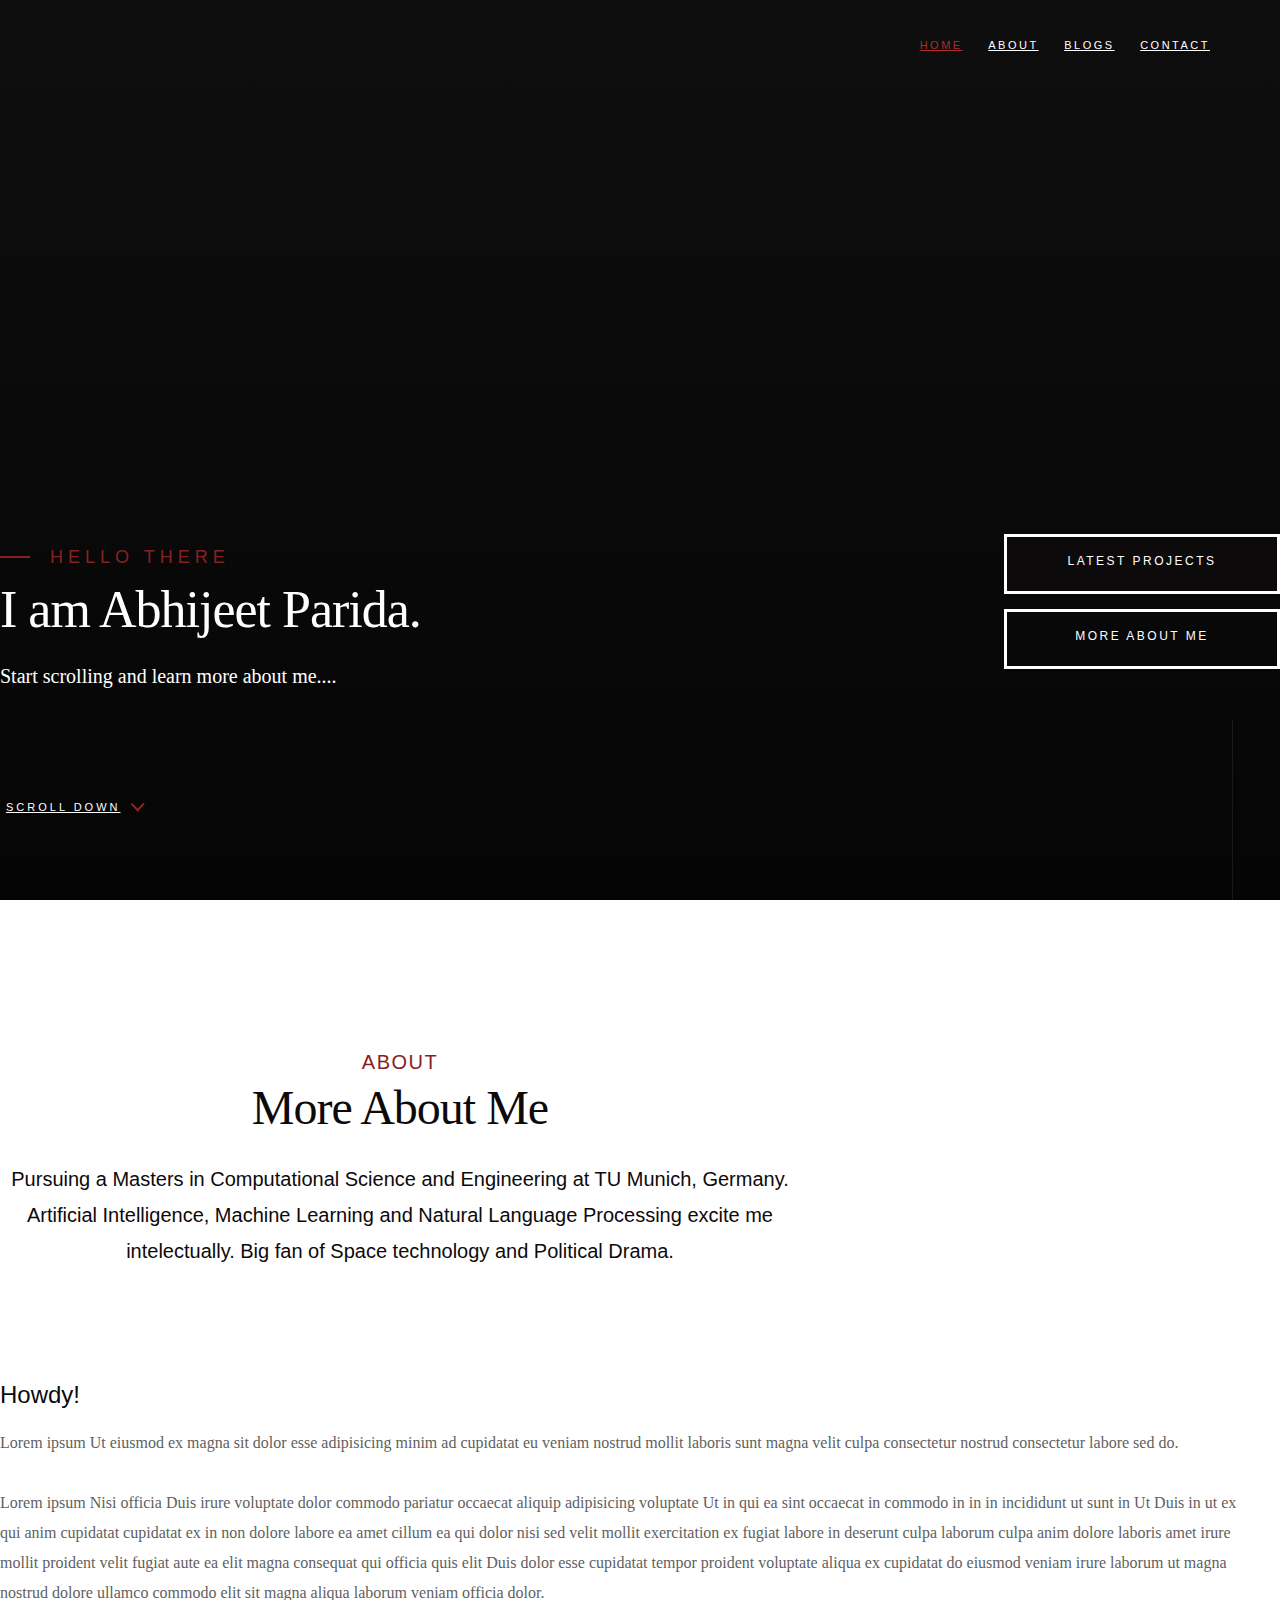
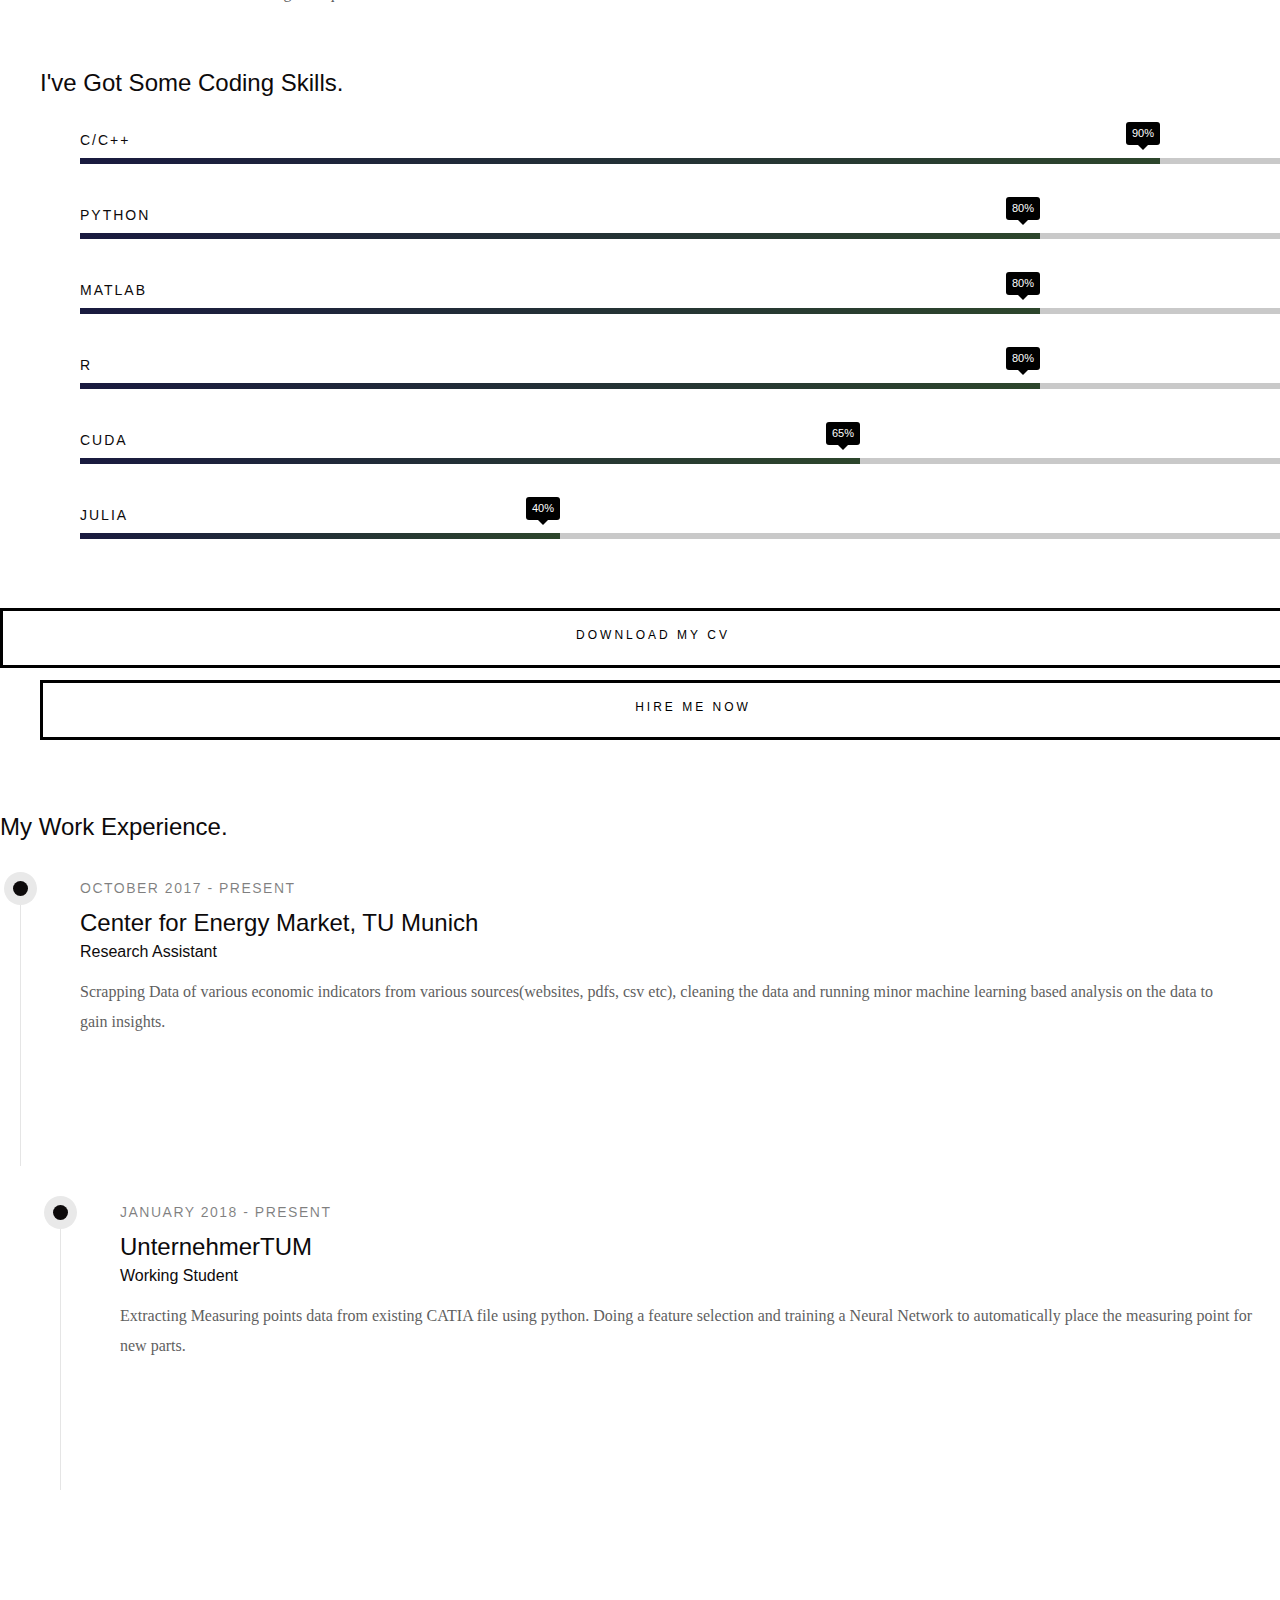
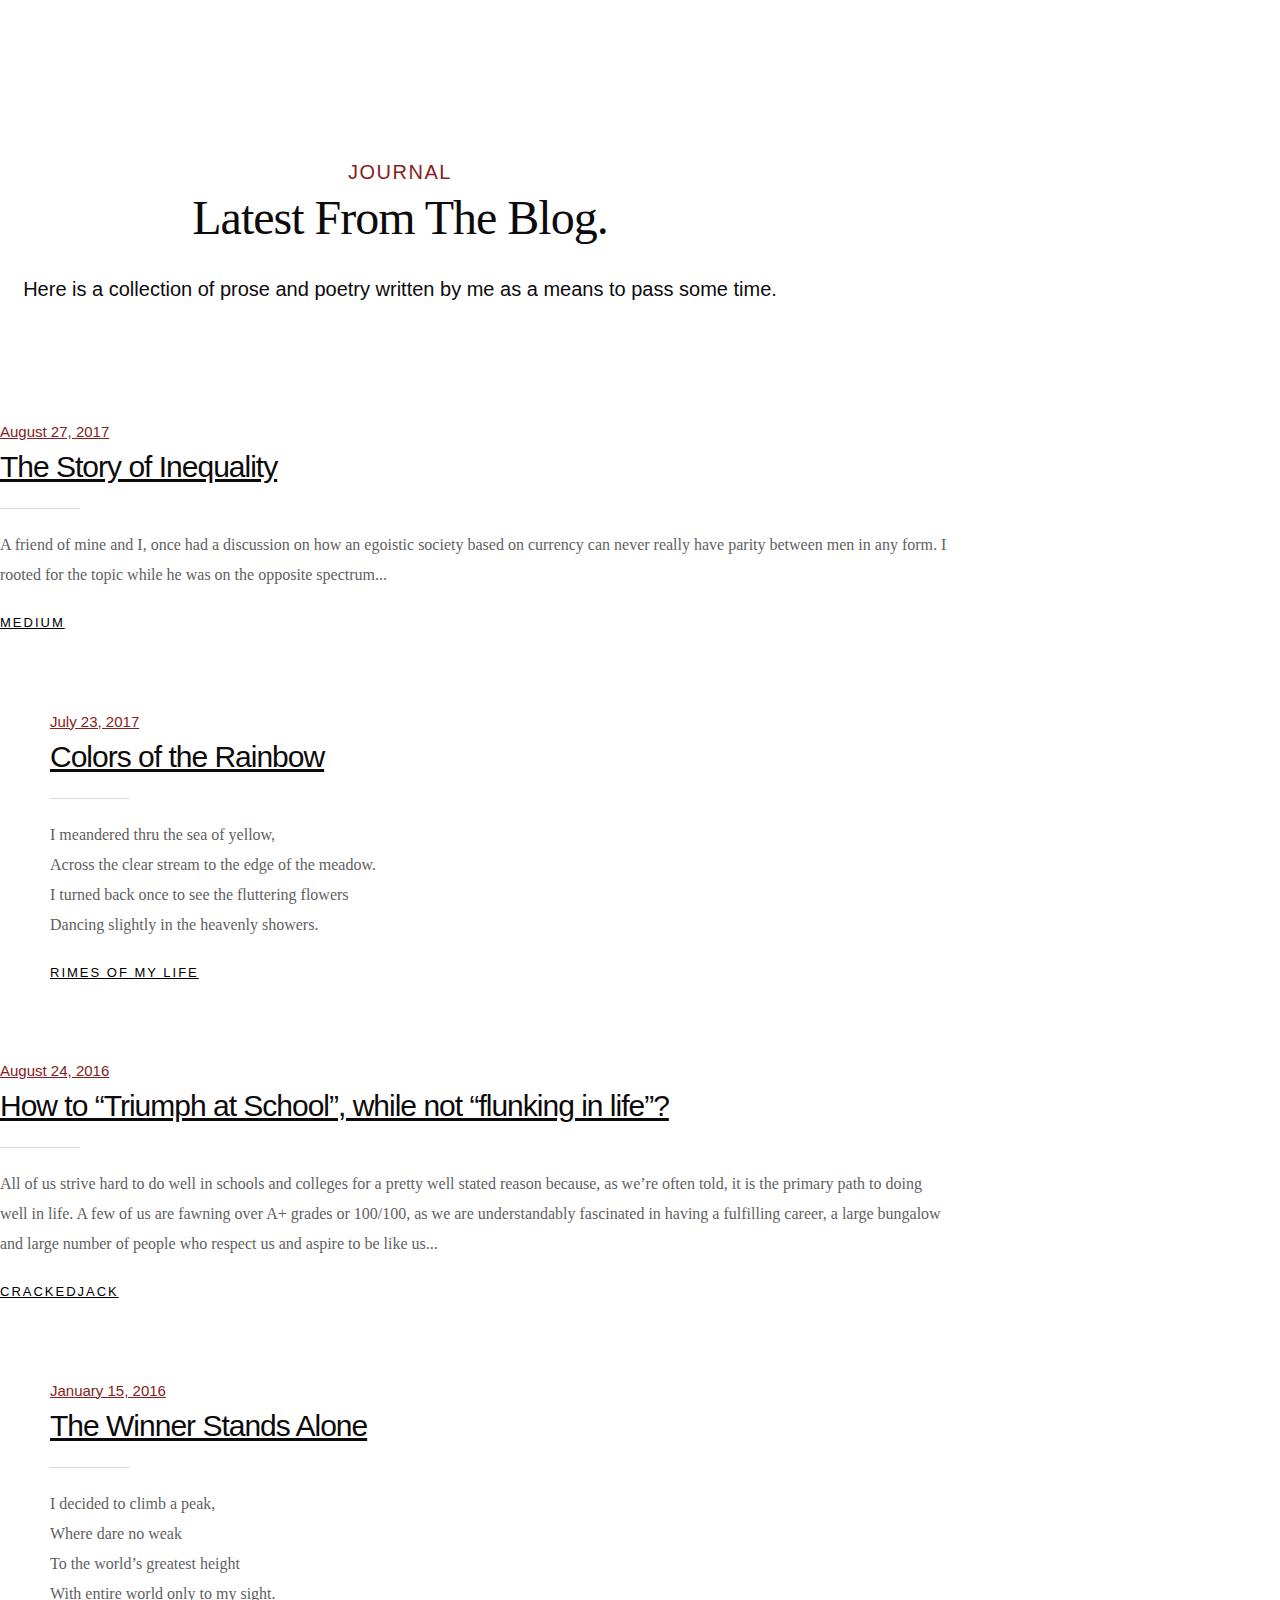
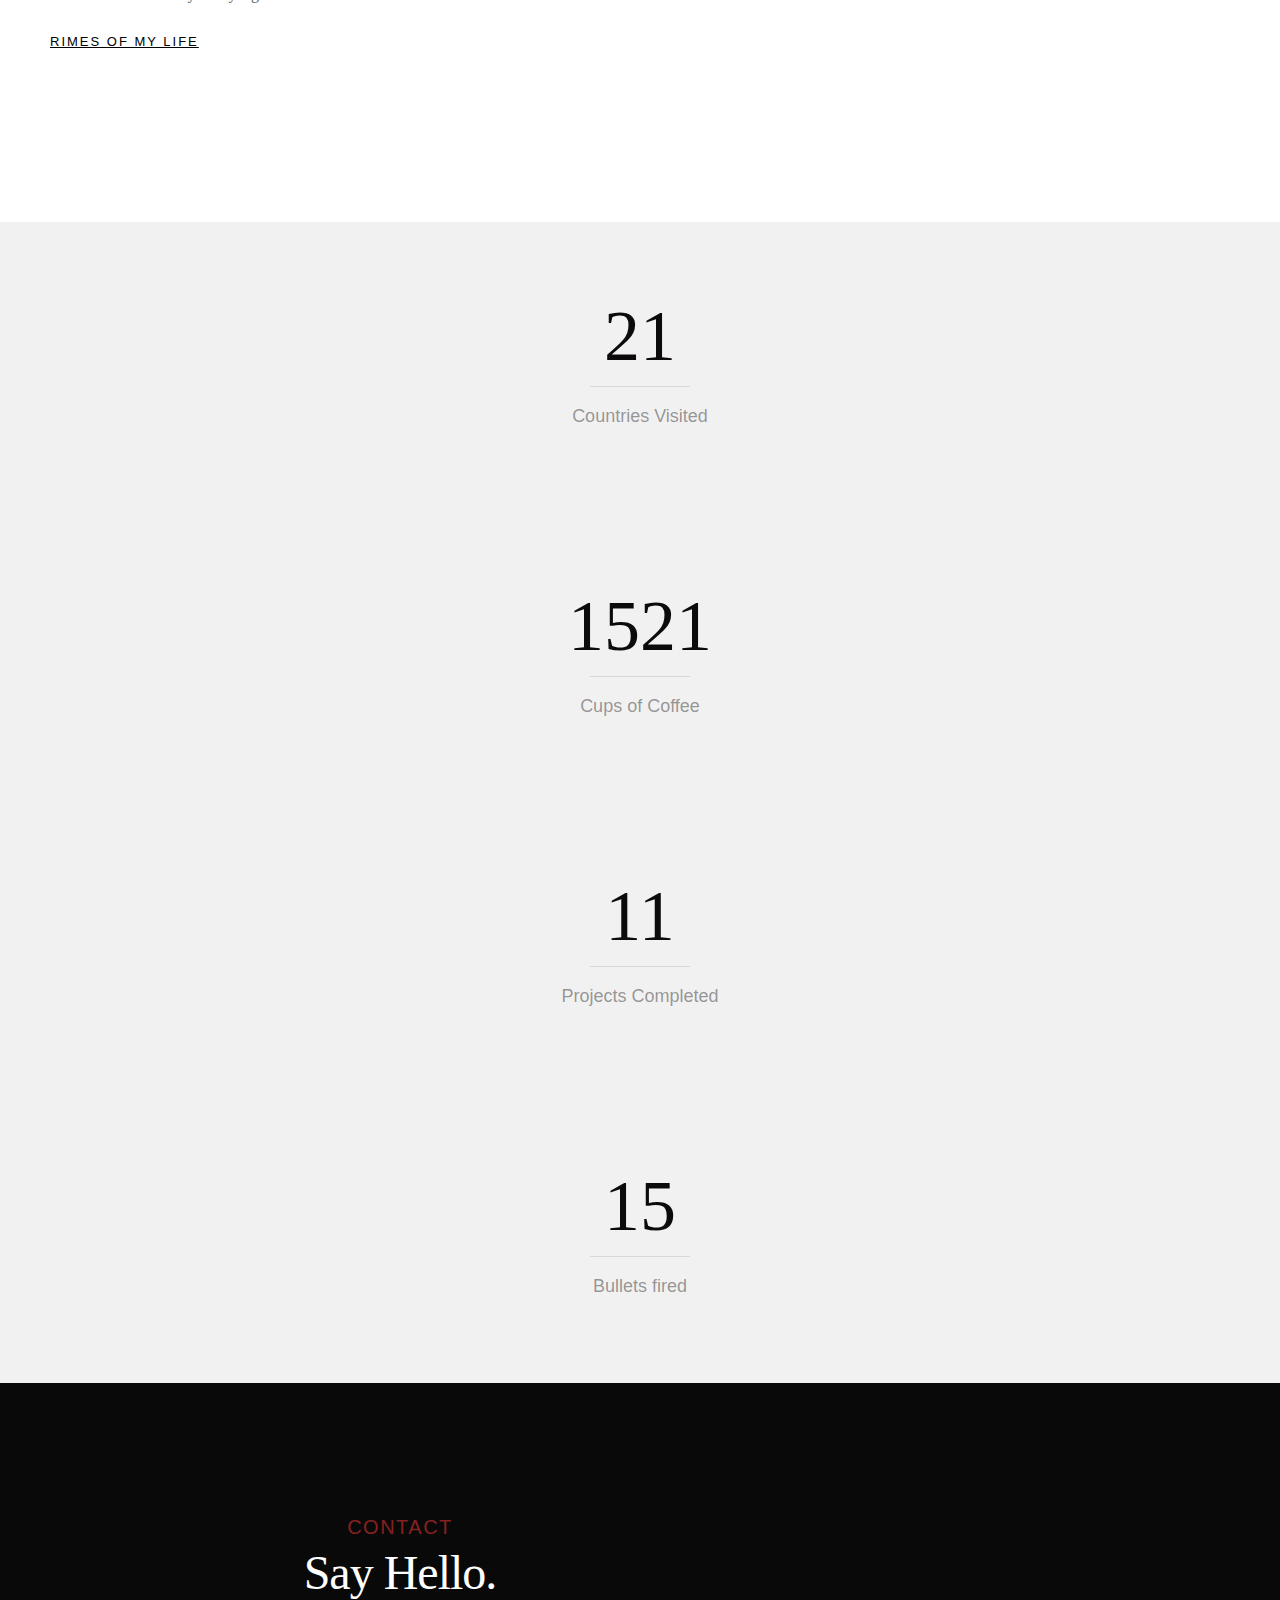
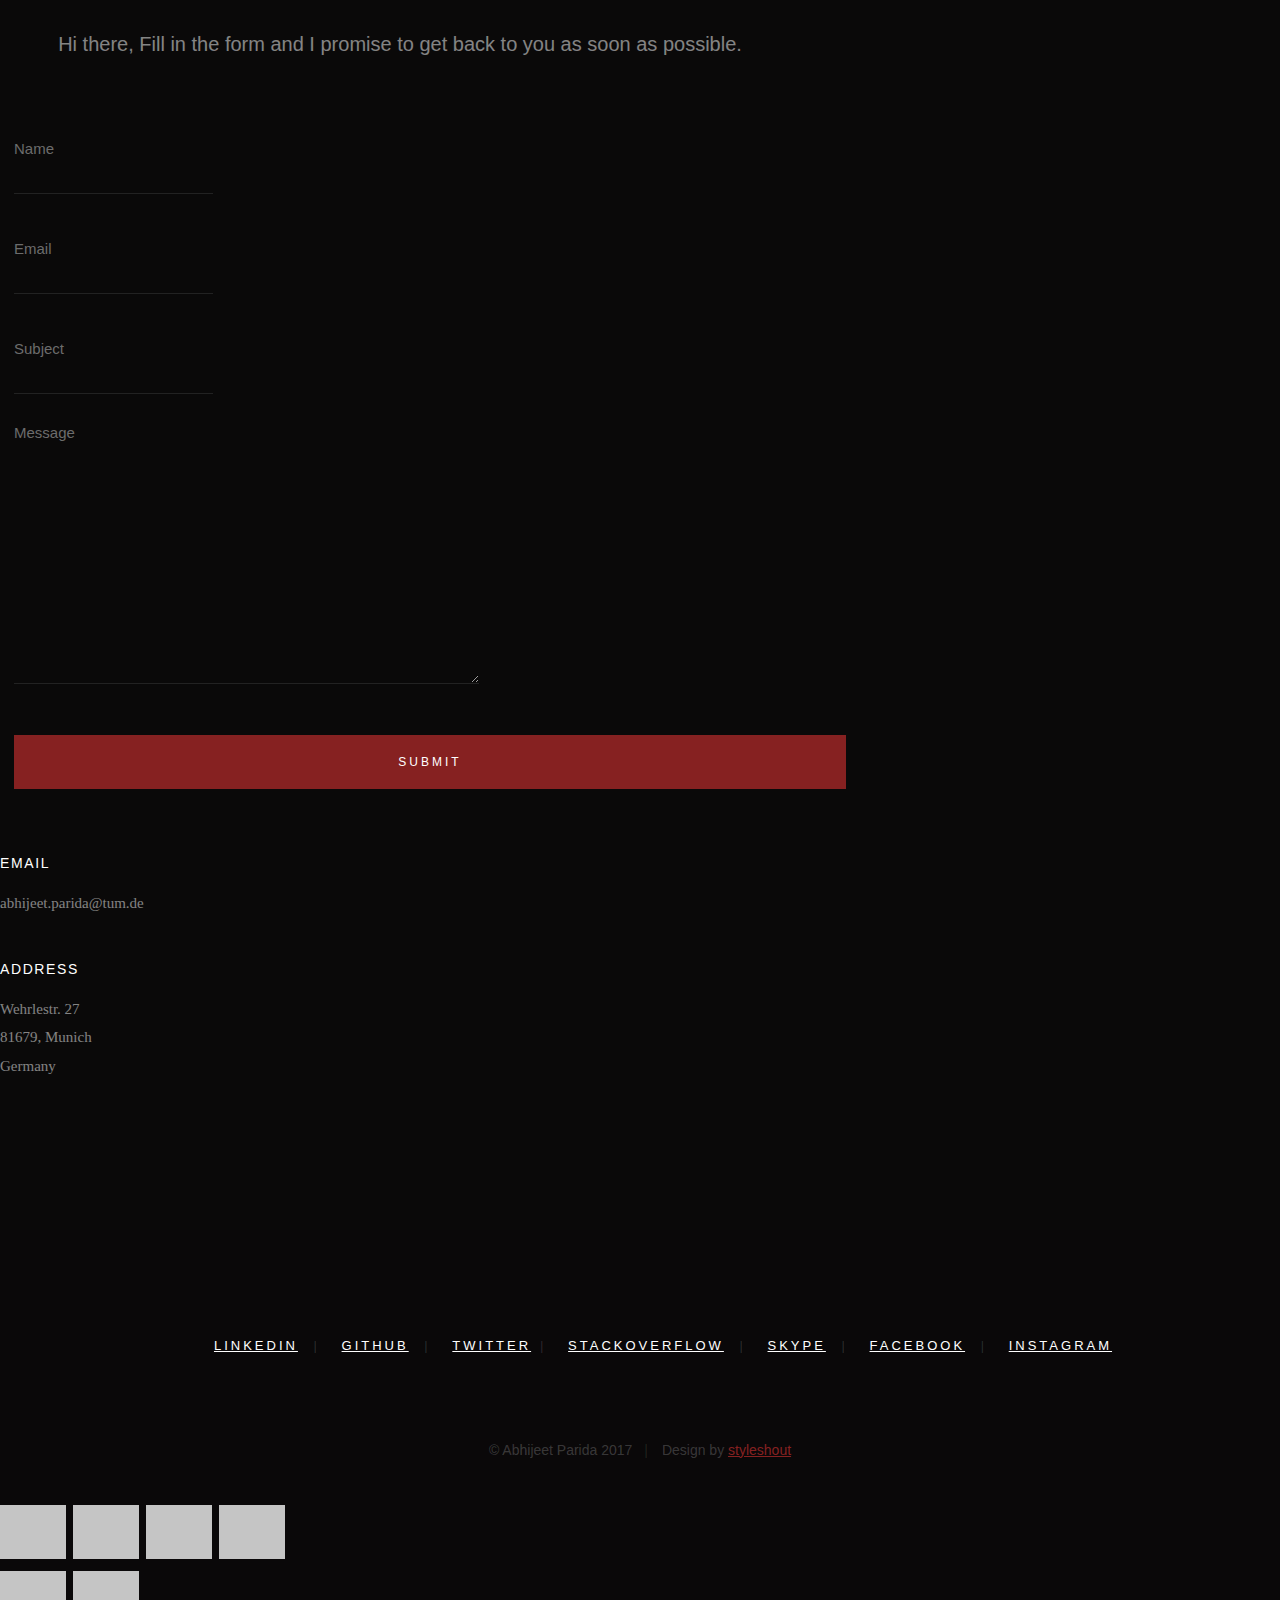
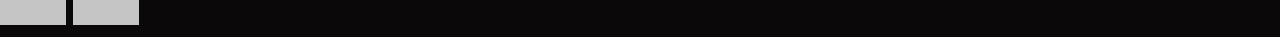
==== index.html @ 524f2104 "fixed button" ====
﻿<!DOCTYPE html>
<!--[if lt IE 9 ]><html class="no-js oldie" lang="en"> <![endif]-->
<!--[if IE 9 ]><html class="no-js oldie ie9" lang="en"> <![endif]-->
<!--[if (gte IE 9)|!(IE)]><!-->
<html class="no-js" lang="en">
<!--<![endif]-->

<head>

    <!--- basic page needs
    ================================================== -->
    <meta charset="utf-8">
    <title>a_parida</title>
    <meta name="description" content="">
    <meta name="author" content="">

    <!-- mobile specific metas
    ================================================== -->
    <meta name="viewport" content="width=device-width, initial-scale=1">

    <!-- CSS
    ================================================== -->
    <link rel="stylesheet" href="css/base.css">
    <link rel="stylesheet" href="css/vendor.css">
    <link rel="stylesheet" href="css/main.css">

    <!-- script
    ================================================== -->
    <script src="js/modernizr.js"></script>
    <script src="js/pace.min.js"></script>

    <!-- favicons
    ==================================================-->
    <link rel="shortcut icon" href="favicon.ico" type="image/x-icon">
    <link rel="icon" href="favicon.ico" type="image/x-icon"> 

</head>

<body id="top">

    <!-- header
    ================================================== -->
    <header class="s-header">

        <nav class="header-nav-wrap">
            <ul class="header-nav">
                <li class="current"><a class="smoothscroll"  href="#home" title="home">Home</a></li>
                <li><a class="smoothscroll"  href="#about" title="about">About</a></li>
               <!-- <li><a class="smoothscroll"  href="#works" title="works">Works</a></li> -->
                <li><a class="smoothscroll"  href="#blog" title="blog">Blogs</a></li>
                <li><a class="smoothscroll"  href="#contact" title="contact">Contact</a></li>
            </ul>
        </nav>

        <a class="header-menu-toggle" href="#0"><span>Menu</span></a>

    </header> <!-- end s-header -->


   <!-- home
   ================================================== -->
   <section id="home" class="s-home page-hero target-section" data-parallax="scroll" data-image-src="images/hero-bg.jpg" data-natural-width=3000 data-natural-height=2000 data-position-y=center>

        <div class="overlay"></div>
        <div class="shadow-overlay"></div>

        <div class="home-content">

            <div class="row home-content__main">

                <h3>Hello There</h3>

                <h1>
                    I am Abhijeet Parida. <br>
                    <!--I am a graphic & UI/UX <br>-->
                    </h1><h2>Start scrolling and learn more about me....</h2>
                

                <div class="home-content__buttons">
                    <a href="https://github.com/a-parida12?tab=repositories" class="btn btn--primary full-width-trans">
                        Latest Projects
                    </a>
                    <a href="#about" class="smoothscroll btn btn--stroke">
                        More About Me
                    </a>
                </div>

                <div class="home-content__scroll">
                    <a href="#about" class="scroll-link smoothscroll">
                        <span>Scroll Down</span>
                    </a>
                </div>

            </div>

        </div> <!-- end home-content -->

        <ul class="home-social">
<li>
                <a href="https://www.linkedin.com/in/a-parida/"><i class="im im-linkedin" aria-hidden="true"></i><span>Linkedin</span></a>
            </li>
<li>
                <a href="https://github.com/a-parida12"><i class="im im-github" aria-hidden="true"></i><span>Github</span></a>
            </li>
<li>
                <a href="https://twitter.com/parida_a"><i class="im im-twitter" aria-hidden="true"></i><span>Twitter</span></a></li>
<li>
                <a href="https://stackoverflow.com/users/9019971/abhijeet-parida"><i class="im im-stackoverflow" aria-hidden="true"></i><span>StackOverflow</span></a>
            </li>
<li>
                <a href="skype:abhijeetparida1295@gmail.com?chat"><i class="im im-skype" aria-hidden="true"></i><span>Skype</span></a>
            </li>
     
            <li>
                <a href="https://www.facebook.com/aparida1295"><i class="im im-facebook" aria-hidden="true"></i><span>Facebook</span></a>
            </li>
            <li>
                <a href="https://www.instagram.com/a_parida95"><i class="im im-instagram" aria-hidden="true"></i><span>Instagram</span></a>

        </ul> 
        <!-- end home-social -->

    </section> <!-- end s-home -->


    <!-- about
    ================================================== -->
    <section id="about" class="s-about target-section">
        
        <div class="row narrow section-intro has-bottom-sep">
            <div class="col-full text-center">
                <h3>About</h3>
                <h1>More About Me</h1>
                <p class="lead">Pursuing a Masters in Computational Science and Engineering at TU Munich, Germany. Artificial Intelligence, Machine Learning and Natural Language Processing excite me intelectually. Big fan of Space technology and Political Drama.</p>
            </div>
        </div>

        <div class="row about-content">

            <div class="col-six tab-full left">
                <h3>Howdy!</h3>

                <p>Lorem ipsum Ut eiusmod ex magna sit dolor esse adipisicing minim ad cupidatat eu veniam nostrud mollit laboris sunt magna velit culpa consectetur nostrud consectetur labore sed do.</p>

                <p>
                Lorem ipsum Nisi officia Duis irure voluptate dolor commodo pariatur occaecat aliquip adipisicing voluptate Ut in qui ea sint occaecat in commodo in in in incididunt ut sunt in Ut Duis in ut ex qui anim cupidatat cupidatat ex in non dolore labore ea amet cillum ea qui dolor nisi sed velit mollit exercitation ex fugiat labore in deserunt culpa laborum culpa anim dolore laboris amet irure mollit proident velit fugiat aute ea elit magna consequat qui officia quis elit Duis dolor esse cupidatat tempor proident voluptate aliqua ex cupidatat do eiusmod veniam irure laborum ut magna nostrud dolore ullamco commodo elit sit magna aliqua laborum veniam officia dolor.	
                </p>
            </div>

            <div class="col-six tab-full right">
                <h3>I've Got Some Coding Skills.</h3>

                <ul class="skill-bars">
                    <li>
                    <div class="progress percent90"><span>90%</span></div>
                    <strong>C/C++</strong>
                    </li>
                    <li>
                    <div class="progress percent80"><span>80%</span></div>
                    <strong>Python</strong>
                    </li>
                    <li>
                    <div class="progress percent80"><span>80%</span></div>
                    <strong>MATLAB</strong>
                    </li>
                    <li>
                    <div class="progress percent80"><span>80%</span></div>
                    <strong>R</strong>
                    </li>
                    <li>
                    <div class="progress percent65"><span>65%</span></div>
                    <strong>CUDA</strong>
                    </li>   
                    <li>
                    <div class="progress percent40"><span>40%</span></div>
                    <strong>Julia</strong>
                    </li>   
                </ul>
            </div>

        </div> <!-- end about-content -->

        <div class="row about-content about-content--buttons">

            <div class="col-six tab-full left">
                <a href="images/abhijeetparida (1).pdf" download="AbhijeetParida.pdf" class="btn btn--primary full-width">Download My CV</a>
            </div>
            <div class="col-six tab-full right">
                <a href="mailto:abhijeet.parida@tum.de" class="btn full-width">Hire Me Now</a>
            </div>

        </div> <!-- end about-content buttons -->

        <div class="row about-content about-content--timeline">

            <div class="col-full text-center">
                <h3>My Work Experience.</h3>
            </div>

            <div class="col-six tab-full left">
                <div class="timeline">

                    <div class="timeline__block">
                        <div class="timeline__bullet"></div>
                        <div class="timeline__header">
                            <p class="timeline__timeframe">October 2017 - Present</p>
                            <h3>Center for Energy Market, TU Munich</h3>
                            <h5>Research Assistant</h5>
                        </div>
                        <div class="timeline__desc">
                            <p>Scrapping Data of various economic indicators from various sources(websites, pdfs, csv etc), cleaning the data and running minor machine learning based analysis on the data to gain insights.  </p>
                        </div>
                    </div> <!-- end timeline__block -->
                </div> <!-- end timeline -->
            </div> <!-- end left -->

            <div class="col-six tab-full right">
                <div class="timeline">

                    <div class="timeline__block">
                        <div class="timeline__bullet"></div>
                        <div class="timeline__header">
                            <p class="timeline__timeframe">January 2018 - Present</p>
                            <h3>UnternehmerTUM</h3>
                            <h5>Working Student</h5>
                        </div>
                        <div class="timeline__desc">
                            <p> Extracting Measuring points data from existing CATIA file using python. Doing a feature selection and training a Neural Network to automatically place the measuring point for new parts.</p>
                        </div>
                    </div> <!-- end timeline__block -->
                </div> <!-- end timeline -->
            </div> <!-- end right -->
        </div> <!-- end about-content timeline -->

    </section> <!-- end about -->
    

   

    <!-- blog
    ================================================== -->
    <section id="blog" class="s-blog target-section">

        <div class="row narrow section-intro has-bottom-sep">
            <div class="col-full">
                <h3>Journal</h3>
                <h1>Latest From The Blog.</h1>
                <p class="lead">Here is a collection of prose and poetry written by me as a means to pass some time. </p>
            </div>
        </div>

        <div class="row blog-content">
            <div class="col-full">

                <div class="blog-list block-1-2 block-tab-full">
                    <article class="col-block">
                                
                        <div class="blog-date">
                            <a href="blog-single.html">August 27, 2017</a>
                        </div>  
                        
                        <h2 class="h01"><a href="https://medium.com/@abhijeetparida/the-story-of-equality-e1611ee38266">The Story of Inequality</a></h2>
                        <p>
                        A friend of mine and I, once had a discussion on how an egoistic society based on currency can never really have parity between men in any form. I rooted for the topic while he was on the opposite spectrum...
                        </p>

                        <div class="blog-cat">
                                <a href="https://medium.com/@abhijeetparida">Medium</a>
                        </div>

                        
                    </article>
                   
                    <article class="col-block">
                        
                        <div class="blog-date">
                            <a href="blog-single.html">July 23, 2017</a>
                        </div>

                        <h2 class="h01"><a href="https://rimes.quora.com/Colors-of-the-Rainbow">Colors of the Rainbow</a></h2>
                        <p>
                        I meandered thru the sea of yellow,<br>

Across the clear stream to the edge of the meadow.<br>

I turned back once to see the fluttering flowers<br>

Dancing slightly in the heavenly showers.<br>
                        </p>

                        <div class="blog-cat">
                            <a href="https://rimes.quora.com/">Rimes of My life</a>
                        </div>
                    </article>
 <article class="col-block">
                                
                        <div class="blog-date">
                            <a href="blog-single.html">August 24, 2016</a>
                        </div>  
                        
                        <h2 class="h01"><a href="https://crackjack.quora.com/How-to-%E2%80%9CTriumph-at-School%E2%80%9D-while-not-%E2%80%9Cflunking-in-life%E2%80%9D">How to “Triumph at School”, while not “flunking in life”?</a></h2>
                        <p>
                        All of us strive hard to do well in schools and colleges for a pretty well stated reason because, as we’re often told, it is the primary path to doing well in life. A few of us are fawning over A+ grades or 100/100, as we are understandably fascinated in having a fulfilling career, a large bungalow and large number of people who respect us and aspire to be like us... 
                        </p>

                        <div class="blog-cat">
                            <a href="https://crackjack.quora.com/">CrackedJack</a>
                        </div>

                        
                    </article>
                    <article class="col-block">
                        
                        <div class="blog-date">
                            <a href="blog-single.html">January 15, 2016</a>
                        </div>    
                        <h2 class="h01"><a href="https://rimes.quora.com/The-Winner-Stands-Alone">The Winner Stands Alone</a></h2>
                        <p>
                        I decided to climb a peak,<br>

Where dare no weak<br>

To the world’s greatest height<br>

With entire world only to my sight.<br>
                        </p>

                        <div class="blog-cat">
                                                        <a href="https://rimes.quora.com/">Rimes of My life</a>
                        </div>
                    </article>
                </div> <!-- end blog-list -->

            </div> <!-- end col-full -->
        </div> <!-- end blog-content -->

    </section> <!-- end s-blog -->


    <!-- s-cta
    ================================================== 
    <section class="s-cta">
        
        <div class="row narrow cta">

            <div class="col-full cta__content">

                <h2 class="h01"><a href="http://www.dreamhost.com/r.cgi?287326|STYLESHOUT">Styleshout Recommends Dreamhost.</a></h2>

                <p class="lead">
                Looking for an awesome and reliable webhosting? Try <a href="http://www.dreamhost.com/r.cgi?287326|STYLESHOUT">DreamHost</a>.
                Get <span>$50 off</span> when you sign up with the promocode <span>styleshout</span>.
                </p>

                <div class="cta__action">
                    <a class="btn btn--primary btn--large" href="http://www.dreamhost.com/r.cgi?287326|STYLESHOUT">Sign Up Now</a>
                </div>	

            </div>

        </div>  
        
    </section> end cta -->


    <!-- s-stats
    ================================================== -->
    <section id="stats" class="s-stats">
        <div class="row block-1-4 block-tab-1-2 block-mob-full stats">

            <div class="col-block stats__col ">
                <div class="stats__count">
                    21
                </div>
                <h4>Countries Visited</h4>
            </div>
            <div class="col-block stats__col">
                <div class="stats__count">
                    1521
                </div>
                <h4>Cups of Coffee</h4>
            </div>
            <div class="col-block stats__col <!--stats__col--highlight-->">
               <!-- <div class="stats__upsign">
                    <a href="#"><i class="im im-arrow-up" aria-hidden="true"></i></a>
                </div> -->
                <div class="stats__count">
                    11
                </div>
                <h4>Projects Completed</h4>
            </div>
            <div class="col-block stats__col">
                <div class="stats__count">
                    15
                </div>
                <h4>Bullets fired</h4> 
            </div>

        </div>
    </section> <!-- end s-stats -->


    <!-- s-stats
    ================================================== -->
    <section id="contact" class="s-contact target-section">

        <div class="overlay"></div>

        <div class="row narrow section-intro">
            <div class="col-full">
                <h3>Contact</h3>
                <h1>Say Hello.</h1>
                
                <p class="lead">Hi there, Fill in the form and I promise to get back to you as soon as possible.</p>
            </div>
        </div>

        <div class="row contact__main">
            <div class="col-eight tab-full contact__form">
                <form name="contactForm" id="contactForm" method="post" action="">
                    <fieldset>
    
                    <div class="form-field">
                        <input name="contactName" type="text" id="contactName" placeholder="Name" value="" minlength="2" required="" aria-required="true" class="full-width">
                    </div>
                    <div class="form-field">
                        <input name="contactEmail" type="email" id="contactEmail" placeholder="Email" value="" required="" aria-required="true" class="full-width">
                    </div>
                    <div class="form-field">
                        <input name="contactSubject" type="text" id="contactSubject" placeholder="Subject" value="" class="full-width">
                    </div>
                    <div class="form-field">
                        <textarea name="contactMessage" id="contactMessage" placeholder="Message" rows="10" cols="50" required="" aria-required="true" class="full-width"></textarea>
                    </div>
                    <div class="form-field">
                        <button class="full-width btn--primary">Submit</button>
                        <div class="submit-loader">
                            <div class="text-loader">Sending...</div>
                            <div class="s-loader">
                                <div class="bounce1"></div>
                                <div class="bounce2"></div>
                                <div class="bounce3"></div>
                            </div>
                        </div>
                    </div>
    
                    </fieldset>
                </form>

                <!-- contact-warning -->
                <div class="message-warning">
                    Something went wrong. Please try again.
                </div> 
            
                <!-- contact-success -->
                <div class="message-success">
                    Your message was sent, thank you!<br>
                </div>
                        
            </div>
            <div class="col-four tab-full contact__infos">
              <!--  <h4 class="h06">Phone</h4>
                <p>
                Mobile: (+49) 157 51009250<br>
                </p> -->

                <h4 class="h06">Email</h4>
                <p>abhijeet.parida@tum.de<br>
                </p>

                <h4 class="h06">Address</h4>
                <p>
                Wehrlestr. 27<br>
                81679, Munich<br>
                Germany
                </p>
            </div>

        </div>

    </section> <!-- end s-contact -->


    <!-- footer
    ================================================== -->
    <footer>
        <div class="row">
            <div class="col-full">

               <!-- <div class="footer-logo">
                    <a class="footer-site-logo" href="#0"><img src="images/logo.png" alt="Homepage"></a>
                </div>-->

                <ul class="footer-social">
       
<li>
                <a href="https://www.linkedin.com/in/a-parida/"><i class="im im-linkedin" aria-hidden="true"></i><span>Linkedin</span></a>
            </li>
<li>
                <a href="https://github.com/a-parida12"><i class="im im-github" aria-hidden="true"></i><span>Github</span></a>
            </li>
<li>
                <a href="https://twitter.com/parida_a"><i class="im im-twitter" aria-hidden="true"></i><span>Twitter</span></a></li>
<li>
                <a href="https://stackoverflow.com/users/9019971/abhijeet-parida"><i class="im im-stackoverflow" aria-hidden="true"></i><span>StackOverflow</span></a>
            </li>
<li>
                <a href="skype:abhijeetparida1295@gmail.com?chat"><i class="im im-skype" aria-hidden="true"></i><span>Skype</span></a>
            </li>
     
            <li>
                <a href="https://www.facebook.com/aparida1295"><i class="im im-facebook" aria-hidden="true"></i><span>Facebook</span></a>
            </li>
            <li>
                <a href="https://www.instagram.com/a_parida95"><i class="im im-instagram" aria-hidden="true"></i><span>Instagram</span></a>

        </ul> 
                    
            </div>
        </div>

        <div class="row footer-bottom">

            <div class="col-twelve">
                <div class="copyright">
                    <span>© Abhijeet Parida 2017</span> 
                    <span>Design by <a href="https://www.styleshout.com/">styleshout</a></span>	
                </div>

                <div class="go-top">
                <a class="smoothscroll" title="Back to Top" href="#top"><i class="im im-arrow-up" aria-hidden="true"></i></a>
                </div>
            </div>

        </div> <!-- end footer-bottom -->

    </footer> <!-- end footer -->


    <!-- photoswipe background
    ================================================== -->
    <div aria-hidden="true" class="pswp" role="dialog" tabindex="-1">

        <div class="pswp__bg"></div>
        <div class="pswp__scroll-wrap">

            <div class="pswp__container">
                <div class="pswp__item"></div>
                <div class="pswp__item"></div>
                <div class="pswp__item"></div>
            </div>

            <div class="pswp__ui pswp__ui--hidden">
                <div class="pswp__top-bar">
                    <div class="pswp__counter"></div><button class="pswp__button pswp__button--close" title="Close (Esc)"></button> <button class="pswp__button pswp__button--share" title=
                    "Share"></button> <button class="pswp__button pswp__button--fs" title="Toggle fullscreen"></button> <button class="pswp__button pswp__button--zoom" title=
                    "Zoom in/out"></button>
                    <div class="pswp__preloader">
                        <div class="pswp__preloader__icn">
                            <div class="pswp__preloader__cut">
                                <div class="pswp__preloader__donut"></div>
                            </div>
                        </div>
                    </div>
                </div>
                <div class="pswp__share-modal pswp__share-modal--hidden pswp__single-tap">
                    <div class="pswp__share-tooltip"></div>
                </div><button class="pswp__button pswp__button--arrow--left" title="Previous (arrow left)"></button> <button class="pswp__button pswp__button--arrow--right" title=
                "Next (arrow right)"></button>
                <div class="pswp__caption">
                    <div class="pswp__caption__center"></div>
                </div>
            </div>

        </div>

    </div><!-- end photoSwipe background -->

    <div id="preloader">
        <div id="loader"></div>
    </div>


    <!-- Java Script
    ================================================== -->
    <script src="js/jquery-3.2.1.min.js"></script>
    <script src="js/plugins.js"></script>
    <script src="js/main.js"></script>

</body>

</html>
---- css/main.css ----
/* =================================================================== 
 *
 *  Hola v1.0 Main Stylesheet
 *  10-02-2017
 *  ------------------------------------------------------------------
 *
 *  TOC:
 *  # webfonts and iconfonts
 *  # base style overrides
 *      ## links
 *  # typography & general theme styles
 *      ## lists
 *      ## responsive video container
 *      ## floated image
 *      ## tables
 *      ## spacing
 *      ## pace.js styles - minimal
 *  # forms
 *      ## style placeholder text
 *      ## Change Autocomplete styles in Chrome
 *  # buttons
 *  # additional components
 *      ## alert box
 *      ## additional typo styles
 *      ## skillbars
 *  # common and reusable theme styles 
 *      ## section intro
 *      ## blog-list
 *  # header styles
 *      ## header logo
 *      ## mobile menu toggle
 *      ## navigation
 *  # home
 *      ## home content
 *      ## home social
 *      ## home animations
 *  # about
 *      ## timeline
 *  # works
 *      ## bricks/masonry
 *  # testimonials
 *  # blog
 *  # cta
 *  # stats
 *  # contact
 *  # footer
 *      ## go to top
 *  # blog styles
 *      ## blog page header
 *      ## blog content
 *      ## comments
 *
 * =================================================================== */


/* ===================================================================
 * # webfonts and iconfonts - (_document-setup.scss)
 *
 * ------------------------------------------------------------------- */

@import url("iconic/css/iconmonstr-iconic-font.min.css");
@import url("fonts.css");



/* ===================================================================
 * # base style overrides - (_document-setup.scss)
 *
 * ------------------------------------------------------------------- */

html {
    font-size: 10px;
}

@media only screen and (max-width: 400px) {
    html {
        font-size: 9.375px;
    }
}

html, body {
    height: 100%;
}

body {
    background: #0a0809;
    font-family: "librebaskerville-regular", serif;
    font-size: 1.6rem;
    line-height: 1.875;
    color: #5f5f5f;
    margin: 0;
    padding: 0;
}


/* ------------------------------------------------------------------- 
 * ## links - (_document-setup.scss) 
 * ------------------------------------------------------------------- */

a {
    color: #862121;
    -webkit-transition: all 0.3s ease-in-out;
    transition: all 0.3s ease-in-out;
}

a:hover, a:focus, a:active {
    color: #191A3F;
}

a:focus {
    outline: none;
}



/* ===================================================================
 * # typography & general theme styles - (_document-setup.scss) 
 * 
 * ------------------------------------------------------------------- */

h1, h2, h3, h4, h5, h6, .h01, .h02, .h03, .h04, .h05, .h06 {
    font-family: "montserrat-medium", sans-serif;
    color: #0D0A0B;
    font-style: normal;
    font-weight: normal;
    text-rendering: optimizeLegibility;
}

h1, .h01, h2, .h02, h3, .h03, h4, .h04 {
    margin-top: 6rem;
    margin-bottom: 1.8rem;
}

@media only screen and (max-width: 600px) {
    h1, .h01, h2, .h02, h3, .h03, h4, .h04 {
        margin-top: 5.1rem;
    }
}

h5, .h05, h6, .h06 {
    margin-top: 4.2rem;
    margin-bottom: 1.5rem;
}

@media only screen and (max-width: 600px) {
    h5, .h05, h6, .h06 {
        margin-top: 3.6rem;
        margin-bottom: 0.9rem;
    }
}

h1, .h01 {
    font-family: "montserrat-bold", sans-serif;
    font-size: 3.6rem;
    line-height: 1.25;
    letter-spacing: -.1rem;
}

@media only screen and (max-width: 600px) {
    h1, .h01 {
        font-size: 3.3rem;
        letter-spacing: -.07rem;
    }
}

h2, .h02 {
    font-size: 3rem;
    line-height: 1.3;
}

h3, .h03 {
    font-size: 2.4rem;
    line-height: 1.25;
}

h4, .h04 {
    font-size: 2.1rem;
    line-height: 1.286;
}

h5, .h05 {
    font-size: 1.6rem;
    line-height: 1.3125;
}

h6, .h06 {
    font-family: "montserrat-bold", sans-serif;
    font-size: 1.4rem;
    line-height: 1.5;
    text-transform: uppercase;
    letter-spacing: .16rem;
}

p img {
    margin: 0;
}

p.lead {
    font-family: "montserrat-regular", sans-serif;
    font-size: 2rem;
    line-height: 1.8;
    margin-bottom: 3.6rem;
    color: #0D0A0B;
}

@media only screen and (max-width: 800px) {
    p.lead {
        font-size: 1.8rem;
    }
}

em, i, strong, b {
    font-size: inherit;
    line-height: inherit;
    font-style: normal;
    font-weight: normal;
}

em, i {
    font-family: "librebaskerville-italic", serif;
}

strong, b {
    font-family: "librebaskerville-bold", serif;
}

small {
    font-size: 1.2rem;
    line-height: inherit;
}

blockquote {
    margin: 3.9rem 0;
    padding-left: 4.5rem;
    position: relative;
}

blockquote:before {
    content: "\201C";
    font-size: 10rem;
    line-height: 0px;
    margin: 0;
    color: rgba(0, 0, 0, 0.15);
    font-family: arial, sans-serif;
    position: absolute;
    top: 3.6rem;
    left: 0;
}

blockquote p {
    font-family: "montserrat-regular", sans-serif;
    padding: 0;
    font-size: 2.1rem;
    line-height: 1.857;
    color: #0D0A0B;
}

blockquote cite {
    display: block;
    font-family: "montserrat-regular", sans-serif;
    font-size: 1.4rem;
    font-style: normal;
    line-height: 1.5;
}

blockquote cite:before {
    content: "\2014 \0020";
}

blockquote cite a, blockquote cite a:visited {
    color: #6c6c6c;
    border: none;
}

abbr {
    font-family: "librebaskerville-bold", serif;
    font-variant: small-caps;
    text-transform: lowercase;
    letter-spacing: .05rem;
    color: #6c6c6c;
}

var, kbd, samp, code, pre {
    font-family: Consolas, "Andale Mono", Courier, "Courier New", monospace;
}

pre {
    padding: 2.4rem 3rem 3rem;
    background: #F1F1F1;
    overflow-x: auto;
}

code {
    font-size: 1.4rem;
    margin: 0 .2rem;
    padding: .3rem .6rem;
    white-space: nowrap;
    background: #F1F1F1;
    border: 1px solid #E1E1E1;
    border-radius: 3px;
}

pre > code {
    display: block;
    white-space: pre;
    line-height: 2;
    padding: 0;
    margin: 0;
}

pre.prettyprint > code {
    border: none;
}

del {
    text-decoration: line-through;
}

abbr[title], dfn[title] {
    border-bottom: 1px dotted;
    cursor: help;
    text-decoration: none;
}

mark {
    background: #ffd900;
    color: #000000;
}

hr {
    border: solid rgba(0, 0, 0, 0.1);
    border-width: 1px 0 0;
    clear: both;
    margin: 2.4rem 0 1.5rem;
    height: 0;
}


/* ------------------------------------------------------------------- 
 * ## Lists - (_document-setup.scss)  
 * ------------------------------------------------------------------- */

ol {
    list-style: decimal;
}

ul {
    list-style: disc;
}

li {
    display: list-item;
}

ol, ul {
    margin-left: 1.7rem;
}

ul li {
    padding-left: .4rem;
}

ul ul, ul ol, ol ol, ol ul {
    margin: .6rem 0 .6rem 1.7rem;
}

ul.disc li {
    display: list-item;
    list-style: none;
    padding: 0 0 0 .8rem;
    position: relative;
}

ul.disc li::before {
    content: "";
    display: inline-block;
    width: 8px;
    height: 8px;
    border-radius: 50%;
    background: #862121;
    position: absolute;
    left: -17px;
    top: 11px;
    vertical-align: middle;
}

dt {
    margin: 0;
    color: #862121;
}

dd {
    margin: 0 0 0 2rem;
}


/* ------------------------------------------------------------------- 
 * ## responsive video container - (_document-setup)
 * ------------------------------------------------------------------- */

.video-container {
    position: relative;
    padding-bottom: 56.25%;
    height: 0;
    overflow: hidden;
}

.video-container iframe, 
.video-container object, 
.video-container embed, 
.video-container video {
    position: absolute;
    top: 0;
    left: 0;
    width: 100%;
    height: 100%;
}


/* ------------------------------------------------------------------- 
 * ## floated image - (_document-setup)  
 * ------------------------------------------------------------------- */

img.pull-right {
    margin: 1.5rem 0 0 3rem;
}

img.pull-left {
    margin: 1.5rem 3rem 0 0;
}


/* ------------------------------------------------------------------- 
 * ## tables - (_document-setup.scss)  
 * ------------------------------------------------------------------- */

table {
    border-width: 0;
    width: 100%;
    max-width: 100%;
    font-family: "librebaskerville-regular", serif;
}

th, td {
    padding: 1.5rem 3rem;
    text-align: left;
    border-bottom: 1px solid #E8E8E8;
}

th {
    color: #0D0A0B;
    font-family: "montserrat-bold", sans-serif;
}

td {
    line-height: 1.5;
}

th:first-child, td:first-child {
    padding-left: 0;
}

th:last-child, td:last-child {
    padding-right: 0;
}

.table-responsive {
    overflow-x: auto;
    -webkit-overflow-scrolling: touch;
}


/* ------------------------------------------------------------------- 
 * ## Spacing - (_document-setup.scss)  
 * ------------------------------------------------------------------- */

button, .btn {
    margin-bottom: 1.2rem;
}

fieldset {
    margin-bottom: 1.5rem;
}

input, 
textarea, 
select, 
pre, 
blockquote, 
figure, 
table, 
p, 
ul, 
ol, 
dl, 
form, 
.video-container, 
.ss-custom-select {
    margin-bottom: 3rem;
}


/* ------------------------------------------------------------------- 
 * ## pace.js styles - minimal  - (_document-setup.scss)
 * ------------------------------------------------------------------- */

.pace {
    -webkit-pointer-events: none;
    pointer-events: none;
    -webkit-user-select: none;
    -moz-user-select: none;
    user-select: none;
}

.pace-inactive {
    display: none;
}

.pace .pace-progress {
    background: #862121;
    position: fixed;
    z-index: 900;
    top: 0;
    right: 100%;
    width: 100%;
    height: 4px;
}

.oldie .pace {
    display: none;
}



/* ===================================================================
 * preloader - (_preloader-2.scss)
 *
 * ------------------------------------------------------------------- */

#preloader {
    position: fixed;
    top: 0;
    left: 0;
    right: 0;
    bottom: 0;
    background: #0F1215;
    z-index: 800;
    height: 100%;
    width: 100%;
}

.no-js #preloader, .oldie #preloader {
    display: none;
}

#loader {
    position: absolute;
    left: 50%;
    top: 50%;
    width: 60px;
    height: 60px;
    margin-left: -30px;
    margin-top: -30px;
    padding: 0;
    background-color: #862121;
    border-radius: 100%;
    -webkit-animation: sk-scaleout 1.0s infinite ease-in-out;
    animation: sk-scaleout 1.0s infinite ease-in-out;
}

@-webkit-keyframes sk-scaleout {
    0% {
        -webkit-transform: scale(0);
    }
    100% {
        -webkit-transform: scale(1);
        opacity: 0;
    }
}

@keyframes sk-scaleout {
    0% {
        -webkit-transform: scale(0);
        transform: scale(0);
    }
    100% {
        -webkit-transform: scale(1);
        transform: scale(1);
        opacity: 0;
    }
}



/* ===================================================================
 * # forms - (_forms.scss)
 *
 * ------------------------------------------------------------------- */

fieldset {
    border: none;
}

input[type="email"], 
input[type="number"], 
input[type="search"], 
input[type="text"], 
input[type="tel"], 
input[type="url"], 
input[type="password"], 
textarea, select {
    display: block;
    height: 6rem;
    padding: 1.5rem 0;
    border: 0;
    outline: none;
    color: #333333;
    font-family: "montserrat-regular", sans-serif;
    font-size: 1.5rem;
    line-height: 3rem;
    max-width: 100%;
    background: transparent;
    border-bottom: 2px solid rgba(0, 0, 0, 0.15);
    -webkit-transition: all 0.3s ease-in-out;
    transition: all 0.3s ease-in-out;
}

.ss-custom-select {
    position: relative;
    padding: 0;
}

.ss-custom-select select {
    -webkit-appearance: none;
    -moz-appearance: none;
    -ms-appearance: none;
    -o-appearance: none;
    appearance: none;
    text-indent: 0.01px;
    text-overflow: '';
    margin: 0;
    line-height: 3rem;
    vertical-align: middle;
}

.ss-custom-select select option {
    padding-left: 2rem;
    padding-right: 2rem;
}

.ss-custom-select select::-ms-expand {
    display: none;
}

.ss-custom-select::after {
    border-bottom: 2px solid rgba(0, 0, 0, 0.5);
    border-right: 2px solid rgba(0, 0, 0, 0.5);
    content: '';
    display: block;
    height: 8px;
    width: 8px;
    margin-top: -7px;
    pointer-events: none;
    position: absolute;
    right: 2.4rem;
    top: 50%;
    -webkit-transform-origin: 66% 66%;
    -ms-transform-origin: 66% 66%;
    transform-origin: 66% 66%;
    -webkit-transform: rotate(45deg);
    -ms-transform: rotate(45deg);
    transform: rotate(45deg);
    -webkit-transition: all 0.15s ease-in-out;
    transition: all 0.15s ease-in-out;
}


/* IE9 and below */

.oldie .ss-custom-select::after {
    display: none;
}

textarea {
    min-height: 25rem;
}

input[type="email"]:focus, 
input[type="number"]:focus, 
input[type="search"]:focus, 
input[type="text"]:focus, 
input[type="tel"]:focus, 
input[type="url"]:focus, 
input[type="password"]:focus, 
textarea:focus, select:focus {
    color: #000000;
    border-bottom: 2px solid black;
}

label, legend {
    font-family: "montserrat-bold", sans-serif;
    font-size: 1.4rem;
    margin-bottom: .9rem;
    line-height: 1.714;
    color: #0D0A0B;
    display: block;
}

input[type="checkbox"], input[type="radio"] {
    display: inline;
}

label > .label-text {
    display: inline-block;
    margin-left: 1rem;
    font-family: "montserrat-regular", sans-serif;
    line-height: inherit;
}

label > input[type="checkbox"], label > input[type="radio"] {
    margin: 0;
    position: relative;
    top: .15rem;
}


/* ------------------------------------------------------------------- 
 * ## style placeholder text - (_forms.scss)
 * ------------------------------------------------------------------- */

::-webkit-input-placeholder {
    color: #6c6c6c;
}

:-moz-placeholder {
    color: #6c6c6c;
    /* Firefox 18- */
}

::-moz-placeholder {
    color: #6c6c6c;
    /* Firefox 19+ */
}

:-ms-input-placeholder {
    color: #6c6c6c;
}

.placeholder {
    color: #6c6c6c !important;
}


/* ------------------------------------------------------------------- 
 * ## Change Autocomplete styles in Chrome - (_forms.scss)
 * ------------------------------------------------------------------- */

input:-webkit-autofill, input:-webkit-autofill:hover, input:-webkit-autofill:focus input:-webkit-autofill, textarea:-webkit-autofill, textarea:-webkit-autofill:hover textarea:-webkit-autofill:focus, select:-webkit-autofill, select:-webkit-autofill:hover, select:-webkit-autofill:focus {
    -webkit-text-fill-color: #cf3e3e;
    transition: background-color 5000s ease-in-out 0s;
}



/* ===================================================================
 * # buttons - (_buttons.scss)
 *
 * ------------------------------------------------------------------- */

.btn, button, 
input[type="submit"], 
input[type="reset"], 
input[type="button"] {
    display: inline-block;
    font-family: "montserrat-semibold", sans-serif;
    font-size: 1.2rem;
    text-transform: uppercase;
    letter-spacing: .3rem;
    height: 5.4rem;
    line-height: calc(5.4rem - .6rem);
    padding: 0 3rem;
    margin: 0 .3rem 1.2rem 0;
    color: #151515;
    text-decoration: none;
    cursor: pointer;
    text-align: center;
    white-space: nowrap;
    -webkit-transition: all 0.3s ease-in-out;
    transition: all 0.3s ease-in-out;
    background-color: #c5c5c5;
    border: .3rem solid #c5c5c5;
}

.btn:hover, 
button:hover, 
input[type="submit"]:hover, 
input[type="reset"]:hover, 
input[type="button"]:hover, 
.btn:focus, button:focus, 
input[type="submit"]:focus, 
input[type="reset"]:focus, 
input[type="button"]:focus {
    background-color: #b8b8b8;
    border-color: #b8b8b8;
    color: #000000;
    outline: 0;
}


/* button primary
 * ------------------------------------------------- */

.btn.btn--primary, 
button.btn--primary, 
input[type="submit"].btn--primary, 
input[type="reset"].btn--primary, 
input[type="button"].btn--primary {
    background: #0D0A0B;
    border-color: #0D0A0B;
    color: #FFFFFF;
}

.btn.btn--primary:hover, 
button.btn--primary:hover, 
input[type="submit"].btn--primary:hover, 
input[type="reset"].btn--primary:hover, 
input[type="button"].btn--primary:hover, 
.btn.btn--primary:focus, 
button.btn--primary:focus, 
input[type="submit"].btn--primary:focus, 
input[type="reset"].btn--primary:focus, 
input[type="button"].btn--primary:focus {
    background: #862121;
    border-color: #862121;
}


/* button modifiers
 * ------------------------------------------------- */

.btn.full-width, button.full-width {
    width: 100%;
    margin-right: 0;
}

.btn.full-width, button.full-width-trans {
    background: transparent !important;
    border: 0.3rem solid #000000;
    color: #000000;
}

.btn--medium, button.btn--medium {
    height: 5.7rem !important;
    line-height: calc(5.7rem - .6rem) !important;
}

.btn--large, button.btn--large {
    height: 6rem !important;
    line-height: calc(6rem - .6rem) !important;
}

.btn--stroke, button.btn--stroke {
    background: transparent !important;
    border: 0.3rem solid #000000;
    color: #000000;
}

.btn--stroke:hover, button.btn--stroke:hover {
    border: 0.3rem solid #862121;
    color: #862121;
}

.btn--pill, button.btn--pill {
    padding-left: 3rem !important;
    padding-right: 3rem !important;
    border-radius: 1000px !important;
}

button::-moz-focus-inner, input::-moz-focus-inner {
    border: 0;
    padding: 0;
}



/* =================================================================== 
 * # additional components - (_others.scss)
 *
 * ------------------------------------------------------------------- */


/* ------------------------------------------------------------------- 
 * ## alert box - (_alert-box.scss)
 * ------------------------------------------------------------------- */

.alert-box {
    padding: 2.1rem 4rem 2.1rem 3rem;
    position: relative;
    margin-bottom: 3rem;
    border-radius: 3px;
    font-family: "montserrat-regular", sans-serif;
    font-size: 1.5rem;
    line-height: 1.6;
}

.alert-box__close {
    position: absolute;
    right: 1.8rem;
    top: 1.8rem;
    cursor: pointer;
}

.alert-box__close.im {
    font-size: 12px;
}

.alert-box--error {
    background-color: #ffd1d2;
    color: #e65153;
}

.alert-box--success {
    background-color: #c8e675;
    color: #758c36;
}

.alert-box--info {
    background-color: #d7ecfb;
    color: #4a95cc;
}

.alert-box--notice {
    background-color: #fff099;
    color: #bba31b;
}


/* ------------------------------------------------------------------- 
 * ## additional typo styles - (_additional-typo.scss)
 * ------------------------------------------------------------------- */


/* drop cap 
 * ----------------------------------------------- */

.drop-cap:first-letter {
    float: left;
    margin: 0;
    padding: 1.5rem .6rem 0 0;
    font-size: 8.4rem;
    font-family: "montserrat-bold", sans-serif;
    line-height: 6rem;
    text-indent: 0;
    background: transparent;
    color: #000000;
}


/* line definition style 
 * ----------------------------------------------- */

.lining dt, .lining dd {
    display: inline;
    margin: 0;
}

.lining dt + dt:before, .lining dd + dt:before {
    content: "\A";
    white-space: pre;
}

.lining dd + dd:before {
    content: ", ";
}

.lining dd + dd:before {
    content: ", ";
}

.lining dd:before {
    content: ": ";
    margin-left: -0.2em;
}


/* dictionary definition style 
 * ----------------------------------------------- */

.dictionary-style dt {
    display: inline;
    counter-reset: definitions;
}

.dictionary-style dt + dt:before {
    content: ", ";
    margin-left: -0.2em;
}

.dictionary-style dd {
    display: block;
    counter-increment: definitions;
}

.dictionary-style dd:before {
    content: counter(definitions, decimal) ". ";
}


/** 
 * Pull Quotes
 * -----------
 * markup:
 *
 * <aside class="pull-quote">
 *		<blockquote>
 *			<p></p>
 *		</blockquote>
 *	</aside>
 *
 * --------------------------------------------------------------------- */

.pull-quote {
    position: relative;
    padding: 2.1rem 3rem 2.1rem 0px;
}

.pull-quote:before, .pull-quote:after {
    height: 1em;
    position: absolute;
    font-size: 10rem;
    font-family: Arial, Sans-Serif;
    color: rgba(0, 0, 0, 0.15);
}

.pull-quote:before {
    content: "\201C";
    top: -3.6rem;
    left: 0;
}

.pull-quote:after {
    content: '\201D';
    bottom: 3.6rem;
    right: 0;
}

.pull-quote blockquote {
    margin: 0;
}

.pull-quote blockquote:before {
    content: none;
}


/** 
 * Stats Tab
 * ---------
 * markup:
 *
 * <ul class="stats-tabs">
 *		<li><a href="#">[value]<em>[name]</em></a></li>
 *	</ul>
 *
 * Extend this object into your markup.
 *
 * --------------------------------------------------------------------- */

.stats-tabs {
    padding: 0;
    margin: 3rem 0;
}

.stats-tabs li {
    display: inline-block;
    margin: 0 1.5rem 3rem 0;
    padding: 0 1.5rem 0 0;
    border-right: 1px solid rgba(13, 10, 11, 0.15);
}

.stats-tabs li:last-child {
    margin: 0;
    padding: 0;
    border: none;
}

.stats-tabs li a {
    display: inline-block;
    font-size: 2.5rem;
    font-family: "montserrat-semibold", sans-serif;
    border: none;
    color: #151515;
}

.stats-tabs li a:hover {
    color: #862121;
}

.stats-tabs li a em {
    display: block;
    margin: .6rem 0 0 0;
    font-size: 1.4rem;
    font-family: "montserrat-regular", sans-serif;
    color: #6c6c6c;
}


/* ------------------------------------------------------------------- 
 * ## skillbars - (_skillbars.scss)
 * ------------------------------------------------------------------- */

.skill-bars {
    list-style: none;
    margin: 6rem 0 3rem;
}

.skill-bars li {
    height: .6rem;
    background: #c9c9c9;
    width: 100%;
    margin-bottom: 6.9rem;
    padding: 0;
    position: relative;
}

.skill-bars li strong {
    position: absolute;
    left: 0;
    top: -3rem;
    font-family: "montserrat-extrabold", sans-serif;
    color: #0D0A0B;
    text-transform: uppercase;
    letter-spacing: .2rem;
    font-size: 1.4rem;
    line-height: 2.4rem;
}

.skill-bars li .progress {
    background: #000000;
    background-image: linear-gradient(to right, #191A3F, #2d462c);
    position: relative;
    height: 100%;
}

.skill-bars li .progress span {
    position: absolute;
    right: 0;
    top: -3.6rem;
    display: block;
    font-family: "montserrat-regular", sans-serif;
    color: #FFFFFF;
    font-size: 1.1rem;
    line-height: 1;
    background: #000000;
    padding: .6rem .6rem;
    border-radius: 3px;
}

.skill-bars li .progress span::after {
    position: absolute;
    left: 50%;
    bottom: -5px;
    margin-left: -5px;
    border-right: 5px solid transparent;
    border-left: 5px solid transparent;
    border-top: 5px solid #000000;
    content: "";
}

.skill-bars li .percent5 {
    width: 5%;
}

.skill-bars li .percent10 {
    width: 10%;
}

.skill-bars li .percent15 {
    width: 15%;
}

.skill-bars li .percent20 {
    width: 20%;
}

.skill-bars li .percent25 {
    width: 25%;
}

.skill-bars li .percent30 {
    width: 30%;
}

.skill-bars li .percent35 {
    width: 35%;
}

.skill-bars li .percent40 {
    width: 40%;
}

.skill-bars li .percent45 {
    width: 45%;
}

.skill-bars li .percent50 {
    width: 50%;
}

.skill-bars li .percent55 {
    width: 55%;
}

.skill-bars li .percent60 {
    width: 60%;
}

.skill-bars li .percent65 {
    width: 65%;
}

.skill-bars li .percent70 {
    width: 70%;
}

.skill-bars li .percent75 {
    width: 75%;
}

.skill-bars li .percent80 {
    width: 80%;
}

.skill-bars li .percent85 {
    width: 85%;
}

.skill-bars li .percent90 {
    width: 90%;
}

.skill-bars li .percent95 {
    width: 95%;
}

.skill-bars li .percent100 {
    width: 100%;
}



/* ===================================================================
 * # common and reusable theme styles  - (_common-styles.scss)
 *
 * ------------------------------------------------------------------- */

.wide {
    max-width: 1400px;
}

.narrow {
    max-width: 800px;
}


/* ------------------------------------------------------------------- 
 * ## section intro - (_common-styles.scss)
 * ------------------------------------------------------------------- */

.section-intro {
    text-align: center;
    position: relative;
}

.section-intro h1 {
    font-family: "librebaskerville-bold", serif;
    font-size: 4.8rem;
    line-height: 1.375;
    margin-top: 0;
}

.section-intro h3 {
    font-family: "montserrat-semibold", sans-serif;
    font-size: 2rem;
    color: #862121;
    text-transform: uppercase;
    letter-spacing: .15rem;
    margin-top: 0;
    margin-bottom: 0;
}

.section-intro.has-bottom-sep {
    padding-bottom: 1.5rem;
    position: relative;
}

.section-intro.has-bottom-sep::after {
    display: inline-block;
    height: 1px;
    width: 240px;
    background-color: rgba(0, 0, 0, 0.1);
    text-align: center;
}


/* ------------------------------------------------------------------- 
 * responsive:
 * section-intro
 * ------------------------------------------------------------------- */

@media only screen and (max-width: 800px) {
    .section-intro h1 {
        font-size: 4.2rem;
    }
    .section-intro h3 {
        font-size: 1.8rem;
    }
}

@media only screen and (max-width: 600px) {
    .section-intro h1 {
        font-size: 3.6rem;
    }
    .section-intro h3 {
        font-size: 1.7rem;
    }
}

@media only screen and (max-width: 400px) {
    .section-intro h1 {
        font-size: 3.3rem;
    }
    .section-intro h3 {
        font-size: 1.6rem;
    }
}


/* ------------------------------------------------------------------- 
 * ## blog-list - (_common-styles.scss)
 * ------------------------------------------------------------------- */

.blog-list {
    margin-top: 6rem;
    margin-left: 0;
}

.blog-list article {
    margin-bottom: 7.2rem;
}

.blog-list article:nth-child(2n+1) {
    padding-right: 50px;
}

.blog-list article:nth-child(2n+2) {
    padding-left: 50px;
}

.blog-list h2 {
    font-family: "montserrat-medium", sans-serif;
    font-size: 3rem;
    line-height: 1.2;
    margin-top: .3rem;
    margin-bottom: 2.1rem;
    padding-bottom: 2.4rem;
    color: #0D0A0B;
    position: relative;
}

.blog-list h2 a {
    color: #0D0A0B;
}

.blog-list h2::after {
    display: block;
    content: "";
    position: absolute;
    bottom: 0;
    left: 0;
    height: 1px;
    width: 80px;
    background-color: rgba(0, 0, 0, 0.15);
}

.blog-list .blog-date {
    font-family: "montserrat-regular", sans-serif;
    font-size: 1.5rem;
    color: #862121;
}

.blog-list .blog-date a {
    color: #862121;
}

.blog-list .blog-date a:hover, 
.blog-list .blog-date a:focus, 
.blog-list .blog-date a:active {
    color: #000000;
}

.blog-list .blog-cat {
    font-family: "montserrat-medium", sans-serif;
    font-size: 1.3rem;
    text-transform: uppercase;
    letter-spacing: .2rem;
    color: #000000;
    margin-top: -.9rem;
}

.blog-list .blog-cat a {
    color: #000000;
}

.blog-list .blog-cat a:hover, 
.blog-list .blog-cat a:focus, 
.blog-list .blog-cat a:active {
    color: #862121;
}

.blog-list .blog-cat a::after {
    content: ", ";
}

.blog-list .blog-cat a:last-child::after {
    display: none;
}


/* ------------------------------------------------------------------- 
 * responsive:
 * blog-list
 * ------------------------------------------------------------------- */

@media only screen and (max-width: 1200px) {
    .blog-list article:nth-child(2n+1) {
        padding-right: 40px;
    }
    .blog-list article:nth-child(2n+2) {
        padding-left: 40px;
    }
}

@media only screen and (max-width: 800px) {
    .blog-list article:nth-child(n) {
        padding: 0 15px;
    }
}

@media only screen and (max-width: 600px) {
    .blog-list article:nth-child(n) {
        padding: 0;
    }
    .blog-list h2 {
        font-size: 2.7rem;
    }
}



/* ===================================================================
 * # header styles - (_site-layout.scss)
 *
 * ------------------------------------------------------------------- */

.s-header {
    width: 100%;
    height: 72px;
    background-color: transparent;
    position: absolute;
    top: 0;
    z-index: 500;
}

.s-header.offset {
    -webkit-transform: translate3d(0, -100%, 0);
    -ms-transform: translate3d(0, -100%, 0);
    transform: translate3d(0, -100%, 0);
    -webkit-transition: all 1s ease-in-out;
    transition: all 1s ease-in-out;
}

.s-header.scrolling {
    -webkit-transform: translate3d(0, 0, 0);
    -ms-transform: translate3d(0, 0, 0);
    transform: translate3d(0, 0, 0);
}

.s-header.sticky {
    position: fixed;
    top: 0;
    background-color: #000000 !important;
    opacity: 0;
    visibility: hidden;
    z-index: 600;
}

.s-header.sticky .header-logo a {
    margin: 0;
}

.s-header.sticky .header-nav-wrap {
    top: 0;
}

.s-header.sticky.scrolling {
    opacity: 1;
    visibility: visible;
}


/* -------------------------------------------------------------------
 * ## header logo - (_site-layout.css) 
 * ------------------------------------------------------------------- */

.header-logo {
    display: inline-block;
    position: absolute;
    margin: 0;
    padding: 0;
    left: 50px;
    top: 50%;
    -webkit-transform: translateY(-50%);
    -ms-transform: translateY(-50%);
    transform: translateY(-50%);
    z-index: 501;
}

.header-logo a {
    display: block;
    margin: 9px 0 0 0;
    padding: 0;
    outline: 0;
    border: none;
    width: 80px;
    -webkit-transition: all 0.3s ease-in-out;
    transition: all 0.3s ease-in-out;
}


/* ------------------------------------------------------------------- 
 * ## mobile menu toggle - (_site-layout.css) 
 * ------------------------------------------------------------------- */

.header-menu-toggle {
    display: none;
    position: absolute;
    right: 29px;
    top: 18px;
    height: 42px;
    width: 42px;
    line-height: 42px;
    font-family: "montserrat-regular", sans-serif;
    font-size: 1.4rem;
    text-transform: uppercase;
    letter-spacing: .2rem;
    color: rgba(255, 255, 255, 0.5);
    -webkit-transition: all 0.3s ease-in-out;
    transition: all 0.3s ease-in-out;
}

.header-menu-toggle:hover, .header-menu-toggle:focus {
    color: #FFFFFF;
}

.header-menu-toggle span {
    display: block;
    width: 24px;
    height: 2px;
    margin-top: -1px;
    position: absolute;
    left: 9px;
    top: 50%;
    right: auto;
    bottom: auto;
    background-color: white;
    -webkit-transition: all 0.5s ease-in-out;
    transition: all 0.5s ease-in-out;
    font: 0/0 a;
    text-shadow: none;
    color: transparent;
}

.header-menu-toggle span::before, 
.header-menu-toggle span::after {
    content: '';
    width: 100%;
    height: 100%;
    background-color: inherit;
    position: absolute;
    left: 0;
    -webkit-transition: all 0.5s ease-in-out;
    transition: all 0.5s ease-in-out;
}

.header-menu-toggle span::before {
    top: -9px;
}

.header-menu-toggle span::after {
    bottom: -9px;
}

.s-header.sticky .header-menu-toggle {
    top: 12px;
}

.header-menu-toggle.is-clicked span {
    background-color: rgba(255, 255, 255, 0);
    -webkit-transition: all 0.1s ease-in-out;
    transition: all 0.1s ease-in-out;
}

.header-menu-toggle.is-clicked span::before, 
.header-menu-toggle.is-clicked span::after {
    background-color: white;
}

.header-menu-toggle.is-clicked span::before {
    top: 0;
    -webkit-transform: rotate(135deg);
    -ms-transform: rotate(135deg);
    transform: rotate(135deg);
}

.header-menu-toggle.is-clicked span::after {
    bottom: 0;
    -webkit-transform: rotate(225deg);
    -ms-transform: rotate(225deg);
    transform: rotate(225deg);
}


/* ------------------------------------------------------------------- 
 * ## navigation - (_site-layout.scss) 
 * ------------------------------------------------------------------- */

.header-nav-wrap {
    font-family: "montserrat-bold", sans-serif;
    font-size: 11px;
    text-transform: uppercase;
    letter-spacing: .25rem;
    position: absolute;
    top: 9px;
    right: 50px;
}

.header-nav {
    display: inline-block;
    list-style: none;
    margin: 0;
    height: 72px;
}

.header-nav li {
    display: inline-block;
    padding-left: 0;
    margin-right: 2rem;
}

.header-nav li a {
    display: block;
    line-height: 72px;
    color: #FFFFFF;
}

.header-nav li.current a {
    font-family: "montserrat-extrabold", sans-serif;
    color: #af2b2b;
}


/* ------------------------------------------------------------------- 
 * responsive:
 * header
 * ------------------------------------------------------------------- */

@media only screen and (max-width: 800px) {
    .header-logo {
        left: 40px;
    }
    .header-nav-wrap {
        display: none;
        height: auto;
        width: 100%;
        right: auto;
        top: 0;
        left: 0;
        background-color: #000000;
        padding: 120px 40px 21px;
    }
    .header-nav-wrap .header-nav {
        display: block;
        height: auto;
        margin: 0 0 4.2rem 0;
        border-top: 1px solid rgba(255, 255, 255, 0.07);
    }
    .header-nav-wrap .header-nav li {
        display: block;
        margin: 0;
        padding: 0;
        border-bottom: 1px dotted rgba(255, 255, 255, 0.07);
    }
    .header-nav-wrap .header-nav li a {
        padding: 18px 0;
        line-height: 18px;
    }
    .header-menu-toggle {
        display: block;
    }
}


/* -------------------------------------------------------------------
 * make sure the menu is visible on larger screens
 * ------------------------------------------------------------------- */

@media only screen and (min-width: 801px) {
    .header-nav-wrap {
        display: block !important;
    }
}



/* ===================================================================
 * # home - (_site-layout.scss)
 *
 * ------------------------------------------------------------------- */

.s-home {
    width: 100%;
    height: 100%;
    min-height: 786px;
    background-color: transparent;
    position: relative;
    display: table;
}

.s-home .shadow-overlay {
    position: absolute;
    top: 0;
    left: 0;
    width: 100%;
    height: 100%;
    opacity: .8;
    background: -moz-linear-gradient(top, transparent 0%, rgba(0, 0, 0, 0.8) 100%);
    background: -webkit-linear-gradient(top, transparent 0%, rgba(0, 0, 0, 0.8) 100%);
    background: linear-gradient(to bottom, transparent 0%, rgba(0, 0, 0, 0.8) 100%);
    filter: progid: DXImageTransform.Microsoft.gradient( startColorstr='#00000000', endColorstr='#cc000000', GradientType=0);
}

.s-home .overlay {
    position: absolute;
    top: 0;
    left: 0;
    width: 100%;
    height: 100%;
    opacity: .5;
    background-color: #111111;
}

.no-js .s-home {
    background: #0D0A0B;
}


/* ------------------------------------------------------------------- 
 * ## home content - (_site-layout.scss) 
 * ------------------------------------------------------------------- */

.home-content {
    display: table-cell;
    width: 100%;
    height: 100%;
    vertical-align: bottom;
    padding-bottom: 19.2rem;
    position: relative;
}

.home-content h3 {
    font-family: "montserrat-bold", sans-serif;
    font-size: 1.8rem;
    color: #862121;
    text-transform: uppercase;
    letter-spacing: .5rem;
    position: relative;
    padding-left: 80px;
    margin-left: -30px;
    margin-bottom: .6rem;
}

.home-content h3::before {
    display: block;
    content: "";
    width: 60px;
    height: 2px;
    background-color: #862121;
    margin-top: -1.5px;
    position: absolute;
    left: 0;
    top: 50%;
}

.home-content h1 {
    font-family: "librebaskerville-bold", serif;
    color: #FFFFFF;
    font-size: 6rem;
    line-height: 1.35;
    margin-top: 0;
}
.home-content h2 {
    font-family: "librebaskerville-bold", serif;
    color: #FFFFFF;
    font-size: 2rem;
    line-height: 1.35;
    margin-top: 0;
}
.home-content__main {
    padding-right: 300px;
    position: relative;
}

.home-content__buttons {
    position: absolute;
    right: 0;
    bottom: 2.1rem;
    text-align: center;
}

.home-content__buttons .btn {
    display: block;
    width: 210px;
    border-color: #FFFFFF;
    color: #FFFFFF;
    margin: 1.5rem 0 0 0;
    letter-spacing: .25rem;
    -webkit-transition: all 0.5s ease-in-out;
    transition: all 0.5s ease-in-out;
}

.home-content__buttons .btn:hover, 
.home-content__buttons .btn:focus {
    background: #FFFFFF !important;
    color: #000000;
}

.home-content__scroll {
    position: absolute;
    left: .6rem;
    bottom: -13.2rem;
}

.home-content__scroll a {
    font-family: "montserrat-semibold", sans-serif;
    font-size: 1.1rem;
    text-transform: uppercase;
    letter-spacing: .3rem;
    color: #FFFFFF;
    position: relative;
    display: inline-block;
    line-height: 3rem;
    padding-right: 2rem;
}

.home-content__scroll a::after {
    border-bottom: 2px solid #922424;
    border-right: 2px solid #922424;
    content: '';
    display: block;
    height: 8px;
    width: 8px;
    margin-top: -7px;
    pointer-events: none;
    position: absolute;
    right: 0;
    top: 50%;
    -webkit-transform-origin: 66% 66%;
    -ms-transform-origin: 66% 66%;
    transform-origin: 66% 66%;
    -webkit-transform: rotate(45deg);
    -ms-transform: rotate(45deg);
    transform: rotate(45deg);
    -webkit-transition: all 0.15s ease-in-out;
    transition: all 0.15s ease-in-out;
}


/* ------------------------------------------------------------------- 
 * ## home social - (_site-layout.scss) 
 * ------------------------------------------------------------------- */

.home-social {
    font-family: "montserrat-bold", sans-serif;
    list-style: none;
    margin: 0;
    padding-bottom: 18rem;
    position: absolute;
    bottom: 0;
    right: 40px;
}

.home-social::after {
    display: block;
    content: "";
    height: 18rem;
    width: 1px;
    background-color: rgba(255, 255, 255, 0.08);
    position: absolute;
    bottom: 0;
    right: .75rem;
}

.home-social a {
    color: white;
    -webkit-transition: all 0.5s ease-in-out;
    transition: all 0.5s ease-in-out;
}

.home-social li {
    position: relative;
    height: 3.6rem;
}

.home-social i, .home-social span {
    position: absolute;
    top: 0;
    line-height: 3.6rem;
    -webkit-transition: all 0.5s ease-in-out;
    transition: all 0.5s ease-in-out;
}

.home-social i {
    font-size: 3rem;
    right: 0;
    -webkit-transform: scale(0.7);
    -ms-transform: scale(0.7);
    transform: scale(0.7);
}

.home-social span {
    color: #af2b2b;
    right: 3.6rem;
    font-size: 1.3rem;
    opacity: 0;
    visibility: hidden;
    -webkit-transform: scale(0);
    -ms-transform: scale(0);
    transform: scale(0);
    -webkit-transform-origin: 100% 50%;
    -ms-transform-origin: 100% 50%;
    transform-origin: 100% 50%;
}

.home-social li:hover span {
    opacity: 1;
    visibility: visible;
    -webkit-transform: scale(1);
    -ms-transform: scale(1);
    transform: scale(1);
}

.home-social li:hover i {
    -webkit-transform: scale(1);
    -ms-transform: scale(1);
    transform: scale(1);
}


/* animate .home-content__main
 * ------------------------------------------------------------------- */

html.ss-preload .home-content__main {
    opacity: 0;
}

html.ss-loaded .home-content__main {
    animation-duration: 2s;
    -webkit-animation-name: fadeIn;
    animation-name: fadeIn;
}

html.no-csstransitions .home-content__main {
    opacity: 1;
}


/* ------------------------------------------------------------------- 
 * ## home animations - (_site-layout.scss) 
 * ------------------------------------------------------------------- */

/* bounce */

@-webkit-keyframes bounce {
    0%, 100% {
        -webkit-transform: translate3d(0, -30px, 0);
        -ms-transform: translate3d(0, -30px, 0);
        transform: translate3d(0, -30px, 0);
    }
    50% {
        -webkit-transform: translate3d(0, -4px, 0);
        -ms-transform: translate3d(0, -4px, 0);
        transform: translate3d(0, -4px, 0);
    }
}

@keyframes bounce {
    0%, 100% {
        -webkit-transform: translate3d(0, -30px, 0);
        -ms-transform: translate3d(0, -30px, 0);
        transform: translate3d(0, -30px, 0);
    }
    50% {
        -webkit-transform: translate3d(0, -4px, 0);
        -ms-transform: translate3d(0, -4px, 0);
        transform: translate3d(0, -4px, 0);
    }
}


/* fade in */

@-webkit-keyframes fadeIn {
    from {
        opacity: 0;
        -webkit-transform: translate3d(0, -150%, 0);
        -ms-transform: translate3d(0, -150%, 0);
        transform: translate3d(0, -150%, 0);
    }
    to {
        opacity: 1;
        -webkit-transform: translate3d(0, 0, 0);
        -ms-transform: translate3d(0, 0, 0);
        transform: translate3d(0, 0, 0);
    }
}

@keyframes fadeIn {
    from {
        opacity: 0;
        -webkit-transform: translate3d(0, -150%, 0);
        -ms-transform: translate3d(0, -150%, 0);
        transform: translate3d(0, -150%, 0);
    }
    to {
        opacity: 1;
        -webkit-transform: translate3d(0, 0, 0);
        -ms-transform: translate3d(0, 0, 0);
        transform: translate3d(0, 0, 0);
    }
}


/* fade out */

@-webkit-keyframes fadeOut {
    from {
        opacity: 1;
    }
    to {
        opacity: 0;
        -webkit-transform: translate3d(0, -150%, 0);
        -ms-transform: translate3d(0, -150%, 0);
        transform: translate3d(0, -150%, 0);
    }
}

@keyframes fadeOut {
    from {
        opacity: 1;
    }
    to {
        opacity: 0;
        -webkit-transform: translate3d(0, -150%, 0);
        -ms-transform: translate3d(0, -150%, 0);
        transform: translate3d(0, -150%, 0);
    }
}


/* ------------------------------------------------------------------- 
 * responsive:
 * home
 * ------------------------------------------------------------------- */

@media only screen and (max-width: 1500px) {
    .home-content h1 {
        font-size: 5.2rem;
    }
    .home-content__main {
        max-width: 1000px;
    }
}

@media only screen and (max-width: 1200px) {
    .home-content h1 {
        font-size: 5rem;
    }
    .home-content br {
        display: none;
    }
    .home-content__main {
        max-width: 800px;
    }
    .home-content__buttons {
        right: 30px;
    }
}

@media only screen and (max-width: 1000px) {
    .home-content h1 {
        font-size: 4.8rem;
    }
    .home-content__main {
        padding-right: 40px;
        max-width: 680px;
    }
    .home-content__buttons {
        position: static;
        text-align: left;
    }
    .home-content__buttons .btn {
        display: inline-block;
        margin-right: .9rem;
    }
}

@media only screen and (max-width: 800px) {
    .home-content h3 {
        font-size: 1.6rem;
        padding-left: 50px;
        margin-left: -10px;
    }
    .home-content h3::before {
        width: 40px;
    }
    .home-content h1 {
        font-size: 4.4rem;
    }
    .home-content__main {
        max-width: 500px;
    }
}

@media only screen and (max-width: 600px) {
    .home-content {
        padding-bottom: 15rem;
    }
    .home-content h1 {
        font-size: 4.2rem;
    }
    .home-content__main {
        max-width: 380px;
        padding: 0;
    }
    .home-content__scroll {
        bottom: -9rem;
    }
    .home-social {
        padding-bottom: 10.8rem;
    }
    .home-social::after {
        height: 10.2rem;
    }
}

@media only screen and (max-width: 500px) {
    .s-home {
        min-height: 654px;
    }
    .home-content h3 {
        font-size: 1.5rem;
    }
    .home-content h1 {
        font-size: 3.8rem;
    }
    .home-content__main {
        max-width: none;
        width: 85%;
        margin-top: 150px;
    }
}

@media only screen and (max-width: 400px) {
    .home-content {
        vertical-align: middle;
    }
    .home-content h1 {
        font-size: 3.5rem;
    }
    .home-content__main {
        width: auto;
        margin-left: 25px;
        margin-right: 25px;
    }
    .home-content__buttons .btn {
        width: 100%;
    }
    .home-social {
        display: none;
    }
}



/* ===================================================================
 * # about - (_site-layout.scss)
 *
 * ------------------------------------------------------------------- */

.s-about {
    padding-top: 15rem;
    padding-bottom: 9rem;
    background-color: #FFFFFF;
    position: relative;
}

.about-content {
    margin-bottom: 3rem;
}

.about-content .left {
    padding-right: 40px;
}

.about-content .right {
    padding-left: 40px;
}


/* ------------------------------------------------------------------- 
 * ## timeline - (_site-layout.scss) 
 * ------------------------------------------------------------------- */

.timeline {
    position: relative;
    text-align: left;
    margin-top: 3.6rem;
}

.timeline::before {
    content: "";
    display: block;
    width: 1px;
    height: 100%;
    background-color: rgba(0, 0, 0, 0.1);
    position: absolute;
    left: 2rem;
    top: 0;
}

.timeline__block {
    position: relative;
    padding-left: 8rem;
    min-height: 28.8rem;
}

.timeline__bullet {
    background: #0D0A0B;
    height: 1.5rem;
    width: 1.5rem;
    border-radius: 50%;
    margin-left: -0.75rem;
    box-shadow: 0 0 0 9px #E9E9E9;
    position: absolute;
    left: 2rem;
    top: .3rem;
}

.timeline__header .timeline__timeframe {
    font-size: 1.4rem;
    line-height: 1.5;
    text-transform: uppercase;
    letter-spacing: .15rem;
    color: rgba(0, 0, 0, 0.5);
    margin-bottom: .9rem;
    font-family: "montserrat-bold", sans-serif;
}

.timeline__header h3 {
    line-height: 1.25;
    margin: 0 0 .3rem 0;
}

.timeline__header h5 {
    margin-top: 0;
}

.timeline__desc p {
    margin: 0;
    padding-bottom: 3rem;
}


/* ------------------------------------------------------------------- 
 * responsive:
 * about
 * ------------------------------------------------------------------- */

@media only screen and (max-width: 1000px) {
    .about-content .left {
        padding-right: 30px;
    }
    .about-content .right {
        padding-left: 30px;
    }
}

@media only screen and (max-width: 900px) {
    .about-content .left {
        padding-right: 20px;
    }
    .about-content .right {
        padding-left: 20px;
    }
}

@media only screen and (max-width: 800px) {
    .about-content {
        max-width: 600px;
    }
    .about-content .left {
        padding-right: 15px;
    }
    .about-content .right {
        padding-left: 15px;
    }
    .about-content .right .timeline {
        margin-top: 0;
    }
    .about-content .left > h3, .about-content .right > h3 {
        text-align: center;
    }
}

@media only screen and (max-width: 600px) {
    .about-content .left {
        padding-right: 10px;
    }
    .about-content .right {
        padding-left: 10px;
    }
    .timeline__block {
        padding-left: 6rem;
    }
}

@media only screen and (max-width: 400px) {
    .about-content .left {
        padding-right: 0;
    }
    .about-content .right {
        padding-left: 0;
    }
    .timeline__block {
        padding-left: 5.5rem;
    }
}



/* ===================================================================
 * # works - (_site-layout.scss)
 *
 * ------------------------------------------------------------------- */

.s-works {
    padding-top: 15rem;
    padding-bottom: 15.6rem;
    background-color: #f1f1f1;
    position: relative;
}


/* ------------------------------------------------------------------- 
 * ## bricks/masonry - (_site-layout.scss)
 * ------------------------------------------------------------------- */

.masonry-wrap {
    margin-top: 4.8rem;
    max-width: none;
    width: 1600px;
}

.masonry:after {
    content: "";
    display: table;
    clear: both;
}

.masonry .grid-sizer, .masonry__brick {
    width: 400px;
}

.masonry__brick {
    float: left;
    padding: 0;
}

.item-folio {
    position: relative;
    overflow: hidden;
}

.item-folio__thumb img {
    vertical-align: top;
    -webkit-transition: all 0.5s ease-in-out;
    transition: all 0.5s ease-in-out;
}

.item-folio__thumb .shadow-overlay {
    position: absolute;
    top: 0;
    left: 0;
    width: 100%;
    height: 100%;
    opacity: .8;
    background: -moz-linear-gradient(top, transparent 0%, rgba(0, 0, 0, 0.8) 100%);
    background: -webkit-linear-gradient(top, transparent 0%, rgba(0, 0, 0, 0.8) 100%);
    background: linear-gradient(to bottom, transparent 0%, rgba(0, 0, 0, 0.8) 100%);
    filter: progid: DXImageTransform.Microsoft.gradient( startColorstr='#00000000', endColorstr='#cc000000', GradientType=0);
}

.item-folio__thumb a {
    display: block;
}

.item-folio__thumb a::before {
    display: block;
    background-color: rgba(0, 0, 0, 0.8);
    content: "";
    opacity: 0;
    visibility: hidden;
    position: absolute;
    top: 0;
    left: 0;
    width: 100%;
    height: 100%;
    -webkit-transition: all 0.5s ease-in-out;
    transition: all 0.5s ease-in-out;
    z-index: 1;
}

.item-folio__thumb a::after {
    content: "...";
    font-family: georgia, serif;
    font-size: 3rem;
    display: block;
    height: 30px;
    width: 30px;
    line-height: 30px;
    margin-left: -15px;
    margin-top: -15px;
    position: absolute;
    left: 50%;
    top: 50%;
    text-align: center;
    color: #FFFFFF;
    opacity: 0;
    visibility: hidden;
    -webkit-transition: all 0.5s ease-in-out;
    transition: all 0.5s ease-in-out;
    -webkit-transform: scale(0.5);
    -ms-transform: scale(0.5);
    transform: scale(0.5);
    z-index: 1;
}

.item-folio__text {
    position: absolute;
    left: 0;
    bottom: 3rem;
    padding: 0 3rem;
    z-index: 2;
}

.item-folio__title {
    color: #FFFFFF;
    font-family: "montserrat-semibold", sans-serif;
    font-size: 1.4rem;
    text-transform: uppercase;
    letter-spacing: .2rem;
    margin: 0;
}

.item-folio__cat {
    color: rgba(255, 255, 255, 0.5);
    font-family: "montserrat-regular", sans-serif;
    font-size: 1.5rem;
    margin-bottom: 0;
}

.item-folio__caption {
    display: none;
}

.item-folio__project-link {
    display: block;
    color: #FFFFFF;
    box-shadow: 0 0 0 1px #FFFFFF;
    border-radius: 50%;
    height: 4.2rem;
    width: 4.2rem;
    text-align: center;
    z-index: 500;
    position: absolute;
    top: 3rem;
    left: 3rem;
    opacity: 0;
    visibility: hidden;
    -webkit-transform: translate3d(-100%, 0, 0);
    -ms-transform: translate3d(-100%, 0, 0);
    transform: translate3d(-100%, 0, 0);
}

.item-folio__project-link i {
    font-size: 1.8rem;
    line-height: 4.2rem;
}

.item-folio__project-link::before {
    display: block;
    content: "";
    height: 1px;
    width: 3rem;
    background-color: rgba(255, 255, 255, 0.1);
    position: absolute;
    top: 50%;
    left: -3rem;
}

.item-folio__project-link:hover, .item-folio__project-link:focus, .item-folio__project-link:active {
    background-color: #FFFFFF;
    color: #000000;
}


/* on hover */

.item-folio:hover .item-folio__thumb a::before {
    opacity: 1;
    visibility: visible;
}

.item-folio:hover .item-folio__thumb a::after {
    opacity: 1;
    visibility: visible;
    -webkit-transform: scale(1);
    -ms-transform: scale(1);
    transform: scale(1);
}

.item-folio:hover .item-folio__thumb img {
    -webkit-transform: scale(1.05);
    -ms-transform: scale(1.05);
    transform: scale(1.05);
}

.item-folio:hover .item-folio__project-link {
    opacity: 1;
    visibility: visible;
    -webkit-transform: translate3d(0, 0, 0);
    -ms-transform: translate3d(0, 0, 0);
    transform: translate3d(0, 0, 0);
}


/* ------------------------------------------------------------------- 
 * responsive:
 * works
 * ------------------------------------------------------------------- */

@media only screen and (max-width: 1700px) {
    .masonry-wrap {
        width: 1400px;
    }
    .masonry .grid-sizer, .masonry__brick {
        width: 350px;
    }
}

@media only screen and (max-width: 1500px) {
    .masonry-wrap {
        width: 1200px;
    }
    .masonry .grid-sizer, .masonry__brick {
        width: 400px;
    }
}

@media only screen and (max-width: 1300px) {
    .masonry-wrap {
        width: 999px;
    }
    .masonry .grid-sizer, .masonry__brick {
        width: 333px;
    }
}

@media only screen and (max-width: 1099px) {
    .masonry-wrap {
        width: 90%;
        max-width: 800px;
    }
    .masonry .grid-sizer, .masonry__brick {
        width: 50%;
    }
}

@media only screen and (max-width: 600px) {
    .masonry .grid-sizer, .masonry__brick {
        width: 100%;
    }
}

@media only screen and (max-width: 400px) {
    .masonry-wrap {
        width: auto;
    }
}



/* ===================================================================
 * # testimonials - (_site-layout.scss)
 *
 * ------------------------------------------------------------------- */

.s-testimonials {
    background-color: #0D0A0B;
    background-image: url("../images/testimonial-bg.jpg");
    background-repeat: no-repeat;
    background-position: center, center;
    padding-top: 9.6rem;
    padding-bottom: 10.2rem;
    color: rgba(255, 255, 255, 0.5);
    position: relative;
}

.s-testimonials .overlay {
    position: absolute;
    top: 0;
    left: 0;
    width: 100%;
    height: 100%;
    opacity: .85;
    background-color: #0D0A0B;
}

.testimonials-header {
    text-align: center;
    padding: 0 14rem;
    position: relative;
}

.testimonials-header h1 {
    font-family: "librebaskerville-bold", serif;
    font-size: 4.2rem;
    margin-top: 0;
    color: #FFFFFF;
}

.testimonials {
    margin-top: 4.2rem;
    border-top: 1px solid rgba(255, 255, 255, 0.1);
    position: relative;
}

.testimonials__slider {
    position: relative;
}

.testimonials__slider .slick-slide {
    outline: none;
}

.testimonials__slider .slick-arrow {
    position: absolute;
    top: -10.2rem;
    color: white;
    border-radius: 100%;
    padding-right: 0;
    padding-left: 0;
    background-color: rgba(255, 255, 255, 0.15);
    border: none;
    box-shadow: 0 0 0 5px rgba(255, 255, 255, 0);
    cursor: pointer;
    -webkit-transition: all 0.3s ease-in-out;
    transition: all 0.3s ease-in-out;
    z-index: 2;
}

.testimonials__slider .slick-arrow .im {
    font-size: 1.2rem;
    height: 4.5rem;
    width: 4.5rem;
    line-height: 4.5rem;
    text-align: center;
}

.testimonials__slider .slick-arrow:hover, .testimonials__slider .slick-arrow:focus {
    color: white;
    box-shadow: 0 0 0 5px white;
    background-color: transparent;
}

.testimonials__slider .slick-prev {
    left: 4.5rem;
}

.testimonials__slider .slick-next {
    right: 4.5rem;
}

.testimonials__slider .slick-dots {
    display: block;
    list-style: none;
    width: 100%;
    padding: 0;
    margin: 1.5rem 0 0 0;
    text-align: center;
    position: absolute;
    top: 100%;
    left: 0;
}

.testimonials__slider .slick-dots li {
    display: inline-block;
    width: 27px;
    height: 27px;
    margin: 0;
    padding: 9px;
    cursor: pointer;
}

.testimonials__slider .slick-dots li button {
    display: block;
    width: 10px;
    height: 10px;
    border-radius: 50%;
    background: #959595;
    border: none;
    line-height: 10px;
    padding: 0;
    margin: 0;
    cursor: pointer;
    font: 0/0 a;
    text-shadow: none;
    color: transparent;
}

.testimonials__slider .slick-dots li button:hover, 
.testimonials__slider .slick-dots li button:focus {
    outline: none;
}

.testimonials__slider .slick-dots li.slick-active button, 
.testimonials__slider .slick-dots li:hover button {
    background: #375636;
}

.testimonials__slide {
    position: relative;
    padding-top: 4.5rem;
    padding-left: 12rem;
    padding-right: 3rem;
    line-height: 2.063;
}

.testimonials__slide::before {
    content: "";
    display: block;
    width: 1px;
    height: 3rem;
    position: absolute;
    left: calc(3.3rem + .9rem);
    top: 0;
    background-color: rgba(255, 255, 255, 0.1);
}

.testimonials__avatar {
    width: 6.6rem;
    height: 6.6rem;
    box-shadow: 0 0 0 0.9rem rgba(255, 255, 255, 0.1);
    border-radius: 100%;
    position: absolute;
    left: .9rem;
    top: 4.8rem;
    outline: none;
}

.testimonials__author {
    margin-top: 0rem;
    color: #FFFFFF;
}

.testimonials__author span {
    display: block;
    font-family: "montserrat-regular", sans-serif;
    font-size: 1.3rem;
    color: rgba(95, 95, 95, 0.7);
    text-transform: none;
    letter-spacing: 0;
}


/* ------------------------------------------------------------------- 
 * responsive:
 * testimonials
 * ------------------------------------------------------------------- */

@media only screen and (max-width: 1200px) {
    .testimonials-header h1 {
        font-size: 3.8rem;
    }
}

@media only screen and (max-width: 1000px) {
    .testimonials__slide {
        padding-left: 11rem;
    }
    .testimonials__avatar {
        width: 6rem;
        height: 6rem;
    }
}

@media only screen and (max-width: 800px) {
    .testimonials-header h1 {
        font-size: 3rem;
    }
}

@media only screen and (max-width: 600px) {
    .testimonials {
        margin-top: 3rem;
    }
    .testimonials__slider .slick-arrow {
        top: 5.1rem;
    }
    .testimonials__slider .slick-prev {
        left: 1rem;
    }
    .testimonials__slider .slick-next {
        right: 1rem;
    }
    .testimonials-header {
        padding: 0;
    }
    .testimonials-header h1 {
        font-size: 2.7rem;
    }
    .testimonials__slide {
        padding: 13.2rem 0 0;
        text-align: center;
    }
    .testimonials__slide::before {
        left: 50%;
    }
    .testimonials__avatar {
        left: 50%;
        margin-left: -3rem;
    }
}



/* ===================================================================
 * # blog - (_site-layout.scss)
 *
 * ------------------------------------------------------------------- */

.s-blog {
    padding-top: 15rem;
    padding-bottom: 9.6rem;
    background-color: #FFFFFF;
    position: relative;
}



/* ===================================================================
 * # cta - (_site-layout.scss)
 *
 * ------------------------------------------------------------------- */

.s-cta {
    margin-top: -9rem;
    padding-top: 0;
    padding-bottom: 9rem;
    background-color: #FFFFFF;
    position: relative;
    z-index: 1;
}

.cta__content {
    border-top: 1px solid rgba(0, 0, 0, 0.1);
    text-align: center;
}

.cta__content h2 a {
    color: #0D0A0B;
}

.cta__content span {
    color: #191A3F;
}



/* ===================================================================
 * # stats - (_site-layout.scss)
 *
 * ------------------------------------------------------------------- */

.s-stats {
    background-color: #f1f1f1;
    text-align: center;
}

.stats__col {
    padding: 7.8rem 2rem 6.6rem;
    position: relative;
    overflow: hidden;
    white-space: nowrap;
}

.stats__upsign {
    position: absolute;
    top: 3rem;
    left: 3rem;
    text-align: left;
}

.stats__upsign i {
    font-size: 2.1rem;
    line-height: 1;
    color: #cf3e3e;
    color: #008C2C;
}

.stats__count {
    font-family: "librebaskerville-bold", serif;
    font-size: 7.2rem;
    line-height: 1;
    color: #0D0A0B;
    padding-bottom: 1.5rem;
    position: relative;
    overflow: hidden;
    text-overflow: ellipsis;
    white-space: nowrap;
}

.stats__count::after {
    content: "";
    display: block;
    height: 1px;
    width: 100px;
    background-color: rgba(0, 0, 0, 0.1);
    position: absolute;
    bottom: 0;
    left: 50%;
    margin-left: -50px;
}

.stats h4 {
    font-family: "montserrat-semibold", sans-serif;
    margin-top: 1.8rem;
    color: rgba(0, 0, 0, 0.4);
    font-size: 1.8rem;
    position: relative;
}

.stats__col--highlight {
    background: #111111 url("../images/count-bg.jpg");
    background-size: 175px 175px;
    position: relative;
}

.stats__col--highlight::before {
    display: block;
    content: "";
    position: absolute;
    top: 0;
    left: 0;
    width: 100%;
    height: 100%;
    opacity: .6;
    background-image: linear-gradient(to bottom, rgba(13, 10, 11, 0) 0%, #0D0A0B 100%);
}

.stats__col--highlight .stats__count {
    color: #FFFFFF;
}

.stats__col--highlight .stats__count::after {
    background-color: #862121;
}

.stats__col--highlight h4 {
    color: rgba(255, 255, 255, 0.4);
}


/* ------------------------------------------------------------------- 
 * responsive:
 * stats
 * ------------------------------------------------------------------- */

@media only screen and (max-width: 1200px) {
    .stats__count {
        font-size: 5.8rem;
    }
    .stats h4 {
        font-size: 1.6rem;
    }
}

@media only screen and (max-width: 1000px) {
    .stats__count {
        font-size: 5rem;
    }
    .stats h4 {
        font-size: 1.4rem;
    }
}

@media only screen and (max-width: 800px) {
    .stats__count {
        font-size: 7.2rem;
    }
    .stats h4 {
        font-size: 1.8rem;
    }
}

@media only screen and (max-width: 600px) {
    .s-stats {
        padding-top: 6rem;
        padding-bottom: 6rem;
    }
    .stats__col {
        padding: 4.8rem 2rem 4.2rem;
    }
}



/* ===================================================================
 * # contact - (_site-layout.scss)
 *
 * ------------------------------------------------------------------- */

.s-contact {
    background-color: #151515;
    background-image: url("../images/contact-bg.jpg");
    background-repeat: no-repeat;
    background-position: center, center;
    padding-top: 13.2rem;
    padding-bottom: 12rem;
    color: rgba(255, 255, 255, 0.5);
    position: relative;
}

.s-contact .overlay {
    position: absolute;
    top: 0;
    left: 0;
    width: 100%;
    height: 100%;
    opacity: .75;
    background-color: #070606;
}

.s-contact .section-intro h1 {
    color: #FFFFFF;
}

.s-contact .section-intro p {
    color: rgba(255, 255, 255, 0.5);
}

.s-contact .section-intro.has-bottom-sep::after {
    background-color: rgba(255, 255, 255, 0.1);
}

.s-contact .form-field {
    position: relative;
}

.s-contact .form-field:after {
    content: "";
    display: table;
    clear: both;
}

.s-contact .form-field label {
    font-family: "montserrat-semibold", sans-serif;
    font-size: 1.1rem;
    line-height: 2.4rem;
    position: absolute;
    bottom: -0.3rem;
    right: .6rem;
    text-transform: uppercase;
    letter-spacing: .1rem;
    padding: 0 2rem;
    margin: 0;
    color: #FFFFFF;
    background: #862121;
}

.s-contact .form-field label::after {
    content: "";
    position: absolute;
    left: -5px;
    top: 50%;
    margin-top: -6px;
    border-top: 5px solid transparent;
    border-bottom: 5px solid transparent;
    border-right: 5px solid #862121;
}

.contact__main {
    max-width: 900px;
    position: relative;
}

.contact__main h4 {
    color: #FFFFFF;
}

.contact__infos {
    font-size: 1.5rem;
}

.contact__form {
    padding-right: 40px;
}

.contact__form input[type="email"], 
.contact__form input[type="number"], 
.contact__form input[type="text"], 
.contact__form input[type="tel"], 
.contact__form input[type="url"], 
.contact__form textarea {
    background-color: transparent;
    border-bottom: 1px solid rgba(255, 255, 255, 0.1);
    margin-bottom: .9rem;
    color: rgba(255, 255, 255, 0.75);
}

.contact__form input[type="email"]:focus, 
.contact__form input[type="number"]:focus, 
.contact__form input[type="text"]:focus, 
.contact__form input[type="tel"]:focus, 
.contact__form input[type="url"]:focus, 
.contact__form textarea:focus {
    color: white;
    border-bottom: 1px solid white;
}

.contact__form button {
    margin-top: 4.2rem;
    background-color: #862121;
    border-color: #862121;
}

.message-warning, .message-success {
    display: none;
    background: #0D0A0B;
    font-size: 1.5rem;
    line-height: 2;
    padding: 3rem;
    margin-bottom: 3.6rem;
    width: 100%;
}

.message-warning {
    color: #ff6163;
}

.message-success {
    color: #008C2C;
}

.message-warning i, .message-success i {
    margin-right: 10px;
    font-size: 1.2rem;
}


/* form loader */

.submit-loader {
    display: none;
    position: relative;
    left: 0;
    top: 1.8rem;
    width: 100%;
    text-align: center;
    margin-bottom: 4.2rem;
}

.submit-loader .text-loader {
    display: none;
    font-family: "montserrat-bold", sans-serif;
    font-size: 1.4rem;
    color: #FFFFFF;
    letter-spacing: .2rem;
    text-transform: uppercase;
}

.oldie .submit-loader .s-loader {
    display: none;
}

.oldie .submit-loader .text-loader {
    display: block;
}


/* --------------------------------------------------------------- 
 * loader animation - (_site-layout.scss)
 * --------------------------------------------------------------- */

.s-loader {
    margin: 1.2rem auto 3rem;
    width: 70px;
    text-align: center;
    -webkit-transform: translateX(0.45rem);
    -ms-transform: translateX(0.45rem);
    transform: translateX(0.45rem);
}

.s-loader > div {
    width: 9px;
    height: 9px;
    background-color: #FFFFFF;
    border-radius: 100%;
    display: inline-block;
    margin-right: .9rem;
    -webkit-animation: bouncedelay 1.4s infinite ease-in-out both;
    animation: bouncedelay 1.4s infinite ease-in-out both;
}

.s-loader .bounce1 {
    -webkit-animation-delay: -0.32s;
    animation-delay: -0.32s;
}

.s-loader .bounce2 {
    -webkit-animation-delay: -0.16s;
    animation-delay: -0.16s;
}

@-webkit-keyframes bouncedelay {
    0%, 80%, 100% {
        -webkit-transform: scale(0);
        -ms-transform: scale(0);
        transform: scale(0);
    }
    40% {
        -webkit-transform: scale(1);
        -ms-transform: scale(1);
        transform: scale(1);
    }
}

@keyframes bouncedelay {
    0%, 80%, 100% {
        -webkit-transform: scale(0);
        -ms-transform: scale(0);
        transform: scale(0);
    }
    40% {
        -webkit-transform: scale(1);
        -ms-transform: scale(1);
        transform: scale(1);
    }
}


/* ------------------------------------------------------------------- 
 * responsive:
 * contact
 * ------------------------------------------------------------------- */

@media only screen and (max-width: 800px) {
    .contact__form {
        padding-right: 15px;
    }
    .contact__infos {
        padding-top: 3rem;
    }
}

@media only screen and (max-width: 600px) {
    .contact__form {
        padding-right: 10px;
    }
}

@media only screen and (max-width: 400px) {
    .contact__form {
        padding-right: 0;
    }
}



/* ===================================================================
 * # footer - (_site-layout.scss)
 *
 * ------------------------------------------------------------------- */

footer {
    font-family: "montserrat-regular", sans-serif;
    font-size: 14px;
    padding: 6.6rem 0 4.2rem;
    text-align: center;
    color: rgba(255, 255, 255, 0.2);
}

footer a, footer a:visited {
    color: #862121;
}

footer a:hover, footer a:focus {
    color: #FFFFFF;
}

.footer-logo {
    display: inline-block;
}

.footer-site-logo {
    display: block;
    width: 130px;
}

.footer-social {
    list-style: none;
    margin-top: 3rem;
    margin-left: 0;
    font-family: "montserrat-regular", sans-serif;
    font-size: 1.3rem;
    text-transform: uppercase;
    letter-spacing: .3rem;
}

.footer-social:after {
    content: "";
    display: table;
    clear: both;
}

.footer-social li {
    display: inline-block;
    padding-left: 0;
    margin-right: .9rem;
    line-height: 3.9rem;
    vertical-align: middle;
}

.footer-social li::after {
    content: "|";
    color: rgba(255, 255, 255, 0.15);
    padding-left: .9rem;
}

.footer-social li i {
    font-size: 1.7rem;
    line-height: 3rem;
    vertical-align: middle;
}

.footer-social li span {
    margin-left: .6rem;
}

.footer-social li a {
    color: #FFFFFF;
}

.footer-social li:last-child {
    margin-right: 0;
}

.footer-social li:last-child::after {
    display: none;
}

.footer-bottom {
    margin-top: 7.2rem;
    text-align: center;
}

.footer-bottom .copyright span {
    display: inline-block;
}

.footer-bottom .copyright span::after {
    content: "|";
    display: inline-block;
    padding: 0 1rem 0 1.2rem;
    color: rgba(255, 255, 255, 0.1);
}

.footer-bottom .copyright span:last-child::after {
    display: none;
}


/* ------------------------------------------------------------------- 
 * ## go to top
 * ------------------------------------------------------------------- */

.go-top {
    position: fixed;
    bottom: 0;
    right: 0;
    z-index: 600;
    display: none;
}

.go-top a, .go-top a:visited {
    text-decoration: none;
    border: 0 none;
    display: block;
    height: 60px;
    width: 60px;
    line-height: 60px;
    text-align: center;
    background: black;
    color: rgba(255, 255, 255, 0.6);
    text-align: center;
    text-transform: uppercase;
    -webkit-transition: all 0.3s ease-in-out;
    transition: all 0.3s ease-in-out;
}

.go-top a i, .go-top a:visited i {
    font-size: 12px;
    line-height: inherit;
}

.go-top a:hover, .go-top a:focus {
    color: #FFFFFF;
}


/* ------------------------------------------------------------------- 
 * responsive:
 * footer 
 * ------------------------------------------------------------------- */

@media only screen and (max-width: 600px) {
    .footer-social li {
        margin-right: 1.8rem;
    }
    .footer-social li span, .footer-social li::after {
        display: none;
    }
    .footer-social li i {
        font-size: 2.4rem;
    }
    .footer-bottom {
        padding-bottom: .6rem;
    }
    .footer-bottom .copyright span {
        display: block;
    }
    .footer-bottom .copyright span::after {
        display: none;
    }
}

@media only screen and (max-width: 400px) {
    .footer-site-logo {
        width: 100px;
    }
    .footer-social li {
        margin-right: 1.2rem;
    }
    .footer-social li i {
        font-size: 2.2rem;
    }
}



/* ===================================================================
 * # blog styles - (_blog.scss)
 *
 * ------------------------------------------------------------------- */

article.blog-single {
    background-color: #FFFFFF;
}

article.blog-single .blog-content {
    padding-top: 7.2rem;
    padding-bottom: 12rem;
}


/* -------------------------------------------------------------------
 * ## blog page header
 * ------------------------------------------------------------------- */

.page-header {
    background-color: #0D0A0B;
    background-repeat: no-repeat;
    background-position: center, center;
    padding-top: 20.4rem;
    padding-bottom: 7.2rem;
    position: relative;
    color: rgba(255, 255, 255, 0.5);
    min-height: 50.4rem;
}

.page-header--single {
    padding-top: 22.8rem;
    padding-bottom: 7.2rem;
    text-align: center;
}

.page-header::before {
    display: block;
    content: "";
    position: absolute;
    top: 0;
    left: 0;
    width: 100%;
    height: 100%;
    opacity: .75;
    background-color: #0D0A0B;
}

.page-header::after {
    display: block;
    content: "";
    position: absolute;
    top: 0;
    left: 0;
    width: 100%;
    height: 100%;
    opacity: .5;
    background: -moz-linear-gradient(top, transparent 0%, rgba(0, 0, 0, 0.65) 100%);
    /* FF3.6-15 */
    background: -webkit-linear-gradient(top, transparent 0%, rgba(0, 0, 0, 0.65) 100%);
    /* Chrome10-25,Safari5.1-6 */
    background: linear-gradient(to bottom, transparent 0%, rgba(0, 0, 0, 0.65) 100%);
    /* W3C, IE10+, FF16+, Chrome26+, Opera12+, Safari7+ */
    filter: progid: DXImageTransform.Microsoft.gradient( startColorstr='#00000000', endColorstr='#a6000000', GradientType=0);
    /* IE6-9 */
}

.page-header__content {
    font-family: "montserrat-regular", sans-serif;
    font-size: 2rem;
    line-height: 1.8;
    position: relative;
    max-width: 900px;
    z-index: 2;
}

.page-header__content p {
    padding-right: 3rem;
}

.page-header__info {
    margin-bottom: 1.2rem;
}

.page-header__info .div:last-child {
    margin-right: 0;
}

.page-header__cat, .page-header__date {
    display: inline-block;
    margin-right: 2rem;
    margin-bottom: .3rem;
}

.page-header__cat {
    font-size: 1.4rem;
    line-height: 1.5;
    text-transform: uppercase;
    letter-spacing: .16rem;
    color: rgba(255, 255, 255, 0.8);
    font-family: "montserrat-bold", sans-serif;
}

.page-header__cat a {
    color: rgba(255, 255, 255, 0.8);
}

.page-header__cat a:hover, .page-header__cat a:focus, .page-header__cat a:active {
    color: white;
}

.page-header__cat a::after {
    content: ", ";
}

.page-header__cat a:last-child::after {
    display: none;
}

.page-header__date {
    font-family: "montserrat-light", sans-serif;
    font-size: 1.5rem;
    color: rgba(255, 255, 255, 0.4);
}

.page-header__date a {
    color: rgba(255, 255, 255, 0.4);
}

.page-header__date a:hover, .page-header__date a:focus, .page-header__date a:active {
    color: white;
}

.page-header__title {
    color: #FFFFFF;
    position: relative;
    font-family: "librebaskerville-bold", serif;
    font-size: 6.6rem;
    line-height: 1.227;
    margin-top: 0;
    margin-bottom: 3.6rem;
}

.page-header__title a {
    color: #FFFFFF;
}

.page-header__meta {
    list-style: none;
    margin-left: 0;
    padding-top: 2.4rem;
    font-size: 1.6rem;
    position: relative;
}

.page-header__meta::before {
    display: block;
    content: "";
    height: 1px;
    width: 100px;
    background-color: rgba(255, 255, 255, 0.1);
    position: absolute;
    top: 0;
    left: 50%;
    margin-left: -50px;
}

.page-header__meta li {
    display: inline-block;
    padding-left: 0;
    margin-right: 2rem;
}

.page-header__meta li::last-child {
    margin-right: 0;
}

.page-header__meta span, .page-header__meta a {
    color: #FFFFFF;
}

.page-header__btn {
    border-color: #FFFFFF !important;
    color: #FFFFFF;
    letter-spacing: .25rem;
}

.page-header__btn:hover, .page-header__btn:focus {
    background: #FFFFFF !important;
    color: #000000;
}


/* ------------------------------------------------------------------- 
 * responsive:
 * blog page header
 * ------------------------------------------------------------------- */

@media only screen and (max-width: 1200px) {
    .page-header__content {
        max-width: 800px;
        font-size: 1.7rem;
    }
    .page-header__cat {
        font-size: 1.3rem;
    }
    .page-header__title {
        font-size: 6rem;
    }
}

@media only screen and (max-width: 900px) {
    .page-header__content {
        max-width: 700px;
    }
}

@media only screen and (max-width: 800px) {
    .page-header--single {
        padding-top: 18rem;
    }
    .page-header__title {
        font-size: 5.4rem;
    }
}

@media only screen and (max-width: 600px) {
    .page-header {
        padding-top: 18rem;
    }
    .page-header__content p {
        padding-right: 0;
    }
    .page-header__title {
        font-size: 4.8rem;
    }
}

@media only screen and (max-width: 500px) {
    .page-header__title {
        font-size: 4.2rem;
    }
}

@media only screen and (max-width: 400px) {
    .page-header__content {
        font-size: 1.6rem;
        line-height: 1.875;
    }
    .page-header__title {
        font-size: 3.8rem;
    }
}


/* -------------------------------------------------------------------
 * ## blog content - _blog.scss
 * ------------------------------------------------------------------- */

.blog-content-wrap {
    background-color: #FFFFFF;
    padding-top: 4.2rem;
    padding-bottom: 12rem;
}

.blog-content {
    max-width: 1000px;
}

.blog-content__main {
    padding-left: 6rem;
    padding-right: 6rem;
}

.blog-content__main img {
    max-width: 1000px;
    margin: 3rem 0 3rem -6rem;
}


/* post tags
 * ------------------------------------------------- */

.blog-content__tags {
    margin-top: 6rem;
    font-family: "montserrat-regular", sans-serif;
}

.blog-content__tags span {
    font-family: "montserrat-bold", sans-serif;
    color: #0D0A0B;
    position: relative;
    padding-right: 55px;
    margin-right: 1.5rem;
    margin-top: 1.2rem;
}

.blog-content__tags span::after {
    display: inline-block;
    content: "";
    height: 1px;
    width: 40px;
    background-color: rgba(0, 0, 0, 0.2);
    position: absolute;
    top: 50%;
    right: 0;
}

.blog-content__tags .blog-content__tag-list {
    display: inline-block;
    padding-right: 0;
    margin-right: 0;
}

.blog-content__tags .blog-content__tag-list::after {
    display: none;
}

.blog-content__tags .blog-content__tag-list a {
    display: inline-block;
    font-family: "montserrat-regular", sans-serif;
    font-size: 1.3rem;
    line-height: inherit;
    color: #797979;
    border: 1px solid rgba(0, 0, 0, 0.3);
    border-radius: 3px;
    margin-right: 6px;
    margin-bottom: 6px;
    padding: 0 10px;
}

.blog-content__tags .blog-content__tag-list a:hover, 
.blog-content__tags .blog-content__tag-list a:focus {
    background-color: #0D0A0B;
    border-color: #0D0A0B;
    color: #FFFFFF;
}

.blog-content__tags .blog-content__tag-list a:last-child {
    margin-right: 0;
}


/* blog single page navigation
 * ------------------------------------------------- */

.blog-content__pagenav {
    margin-top: 7.8rem;
    padding-top: 1.8rem;
    border-top: 1px solid rgba(0, 0, 0, 0.1);
    position: relative;
}

.blog-content__nav {
    padding-right: 220px;
}

.blog-content__nav:after {
    content: "";
    display: table;
    clear: both;
}

.blog-content__nav span {
    display: block;
    font-family: "montserrat-regular", sans-serif;
    font-size: 1.6rem;
    color: #797979;
    margin-bottom: 1.2rem;
    -webkit-transition: all 0.3s ease-in-out;
    transition: all 0.3s ease-in-out;
}

.blog-content__nav a {
    font-family: "montserrat-bold", sans-serif;
    font-size: 2.2rem;
    line-height: 1.5;
    color: #0D0A0B;
}

.blog-content__nav a:hover span, .blog-content__nav a:focus span {
    color: #0D0A0B;
}

.blog-content__prev, .blog-content__next {
    width: 50%;
    float: left;
    padding-right: 2rem;
}

.blog-content__all {
    text-align: right;
    width: 210px;
    position: absolute;
    top: 2.1rem;
    right: 0;
}

.blog-content__all .im {
    font-size: 1.4rem;
    line-height: 1;
    margin-right: 8px;
    position: relative;
    top: 2px;
}


/* blog entries navigation
 * ------------------------------------------------- */

.blog-entries-nav {
    text-align: center;
    max-width: 600px;
    padding-top: 3.6rem;
}

.blog-entries-nav .btn {
    margin-right: 3rem;
    min-width: 150px;
}

.blog-entries-nav .btn:last-child {
    margin-right: 0;
}

.blog-entries-nav .im {
    font-size: 1.3rem;
    line-height: 1;
    position: relative;
    top: 2px;
}


/* ------------------------------------------------------------------- 
 * responsive:
 * blog content
 * ------------------------------------------------------------------- */

@media only screen and (max-width: 1200px) {
    .blog-content {
        max-width: 900px;
    }
    .blog-content__main {
        padding-left: 5rem;
        padding-right: 5rem;
    }
    .blog-content__main img {
        max-width: 900px;
        margin: 3rem 0 3rem -5rem;
    }
}

@media only screen and (max-width: 1000px) {
    .blog-content {
        max-width: 800px;
    }
    .blog-content__main {
        padding-left: 4rem;
        padding-right: 4rem;
    }
    .blog-content__main img {
        max-width: 800px;
        margin: 3rem 0 3rem -4rem;
    }
    .blog-content__prev, .blog-content__next {
        width: 100%;
        float: none;
        padding: 0;
        text-align: left;
        margin-bottom: 1.8rem;
    }
}

@media only screen and (max-width: 900px) {
    .blog-content__main {
        padding-left: 15px;
        padding-right: 15px;
    }
    .blog-content__main img {
        max-width: 100%;
        margin: 3rem 0 3rem;
    }
}

@media only screen and (max-width: 800px) {
    .blog-content__nav {
        padding-right: 0;
    }
    .blog-content__all {
        position: static;
        text-align: left;
        width: auto;
        margin-top: 1.8rem;
    }
}

@media only screen and (max-width: 600px) {
    .blog-content__prev, .blog-content__next, .blog-content__all {
        text-align: center;
    }
    .blog-content__main {
        padding-left: 10px;
        padding-right: 10px;
    }
}

@media only screen and (max-width: 500px) {
    .blog-entries-nav .btn {
        margin-right: 0;
        min-width: none;
        width: 100%;
    }
}

@media only screen and (max-width: 400px) {
    .blog-content__main {
        padding-left: 0;
        padding-right: 0;
    }
    .blog-content__all .btn {
        width: 100%;
    }
}


/* -------------------------------------------------------------------
 * ## comments - _blog.scss
 * ------------------------------------------------------------------- */

.comments-wrap {
    background-color: #f0f0f0;
    padding: 8.4rem 0 9rem;
}


/* comments
 * -------------------------------------------------- */

#comments {
    padding-top: 1.2rem;
    padding-bottom: 1.2rem;
    max-width: 940px;
}

#comments h3 {
    margin-top: 0;
    margin-bottom: 1.5rem;
}

#comments ol, #comments ul {
    list-style: none;
}

.commentlist {
    margin: 3rem 0 5.4rem;
    padding: 0;
}

.commentlist > .comment {
    position: relative;
    list-style: none;
    margin: 0;
    padding: 1.8rem 0;
    padding-left: 14%;
}

.comment__avatar {
    position: absolute;
    left: 0;
    display: block;
    height: 6rem;
    width: 6rem;
}

.comment__avatar img {
    margin-top: 0.6rem;
    height: 6rem;
    width: 6rem;
    border-radius: 100%;
}

.comment__info cite {
    font-family: "montserrat-bold", sans-serif;
    font-size: 1.8rem;
    font-style: normal;
    color: #0D0A0B;
}

.comment__meta {
    font-family: "montserrat-regular", sans-serif;
    font-size: 1.45rem;
    line-height: 3rem;
    font-style: normal;
    display: block;
    color: rgba(0, 0, 0, 0.7);
}

.comment__meta .reply {
    font-family: "montserrat-bold", sans-serif;
}

.comment__meta .sep {
    margin: 0 5px;
}

.comment__text {
    clear: both;
    margin: 1.8rem 0 0 0;
    padding: 0;
}

.comment ul.children {
    margin: 0;
    padding: 1.8rem 0 0 0;
}

.comment ul.children li {
    padding-left: 5%;
    padding-top: 1.8rem;
}


/* comments form
 * ---------------------------- */

#comments .respond {
    padding-top: 4.2rem;
}

#comments form {
    padding-top: 3rem;
}

#comments form .form-field {
    margin-bottom: 3.9rem;
}


/* ------------------------------------------------------------------- 
 * responsive:
 * comments
 * ------------------------------------------------------------------- */

@media only screen and (max-width: 800px) {
    #comments form button {
        width: 100%;
    }
}

@media only screen and (max-width: 600px) {
    #comments h3 {
        text-align: center;
    }
    .commentlist > .comment {
        padding-left: 0;
    }
    .commentlist .comment__avatar {
        display: none;
    }
}
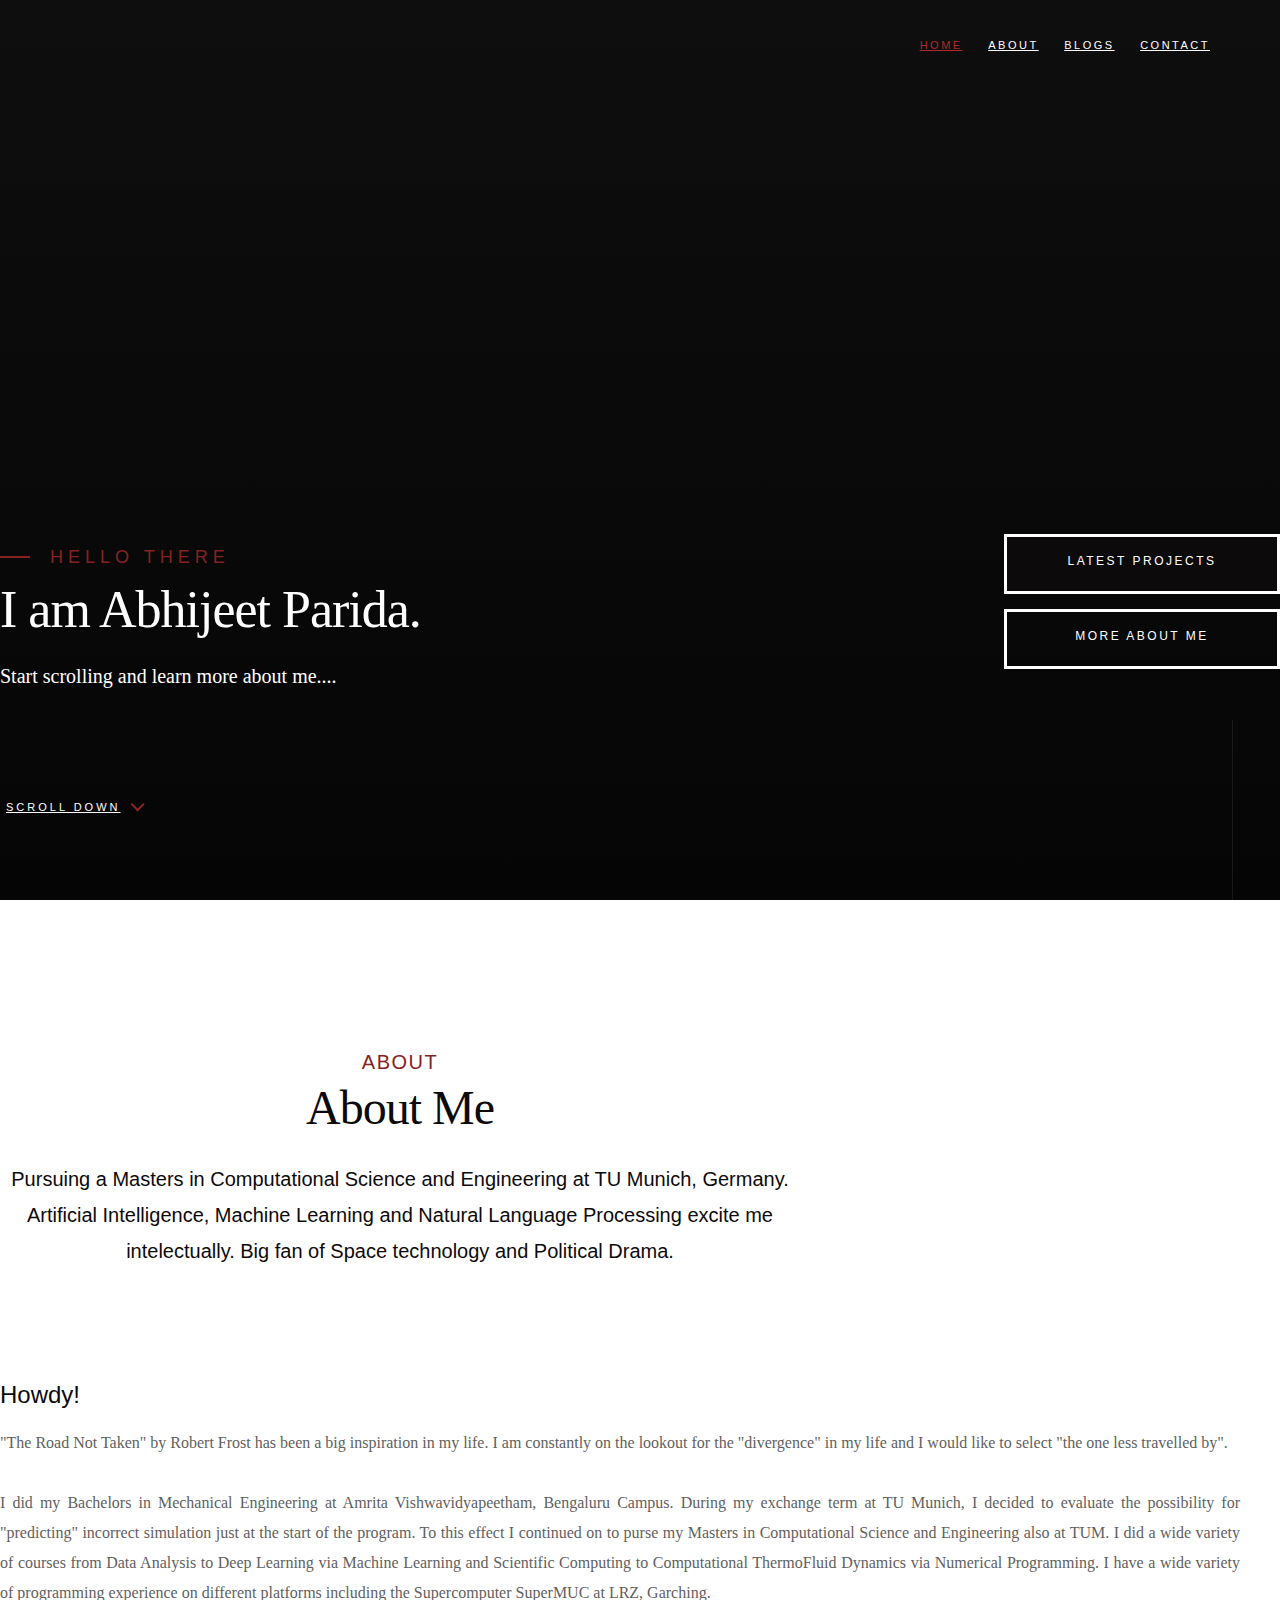
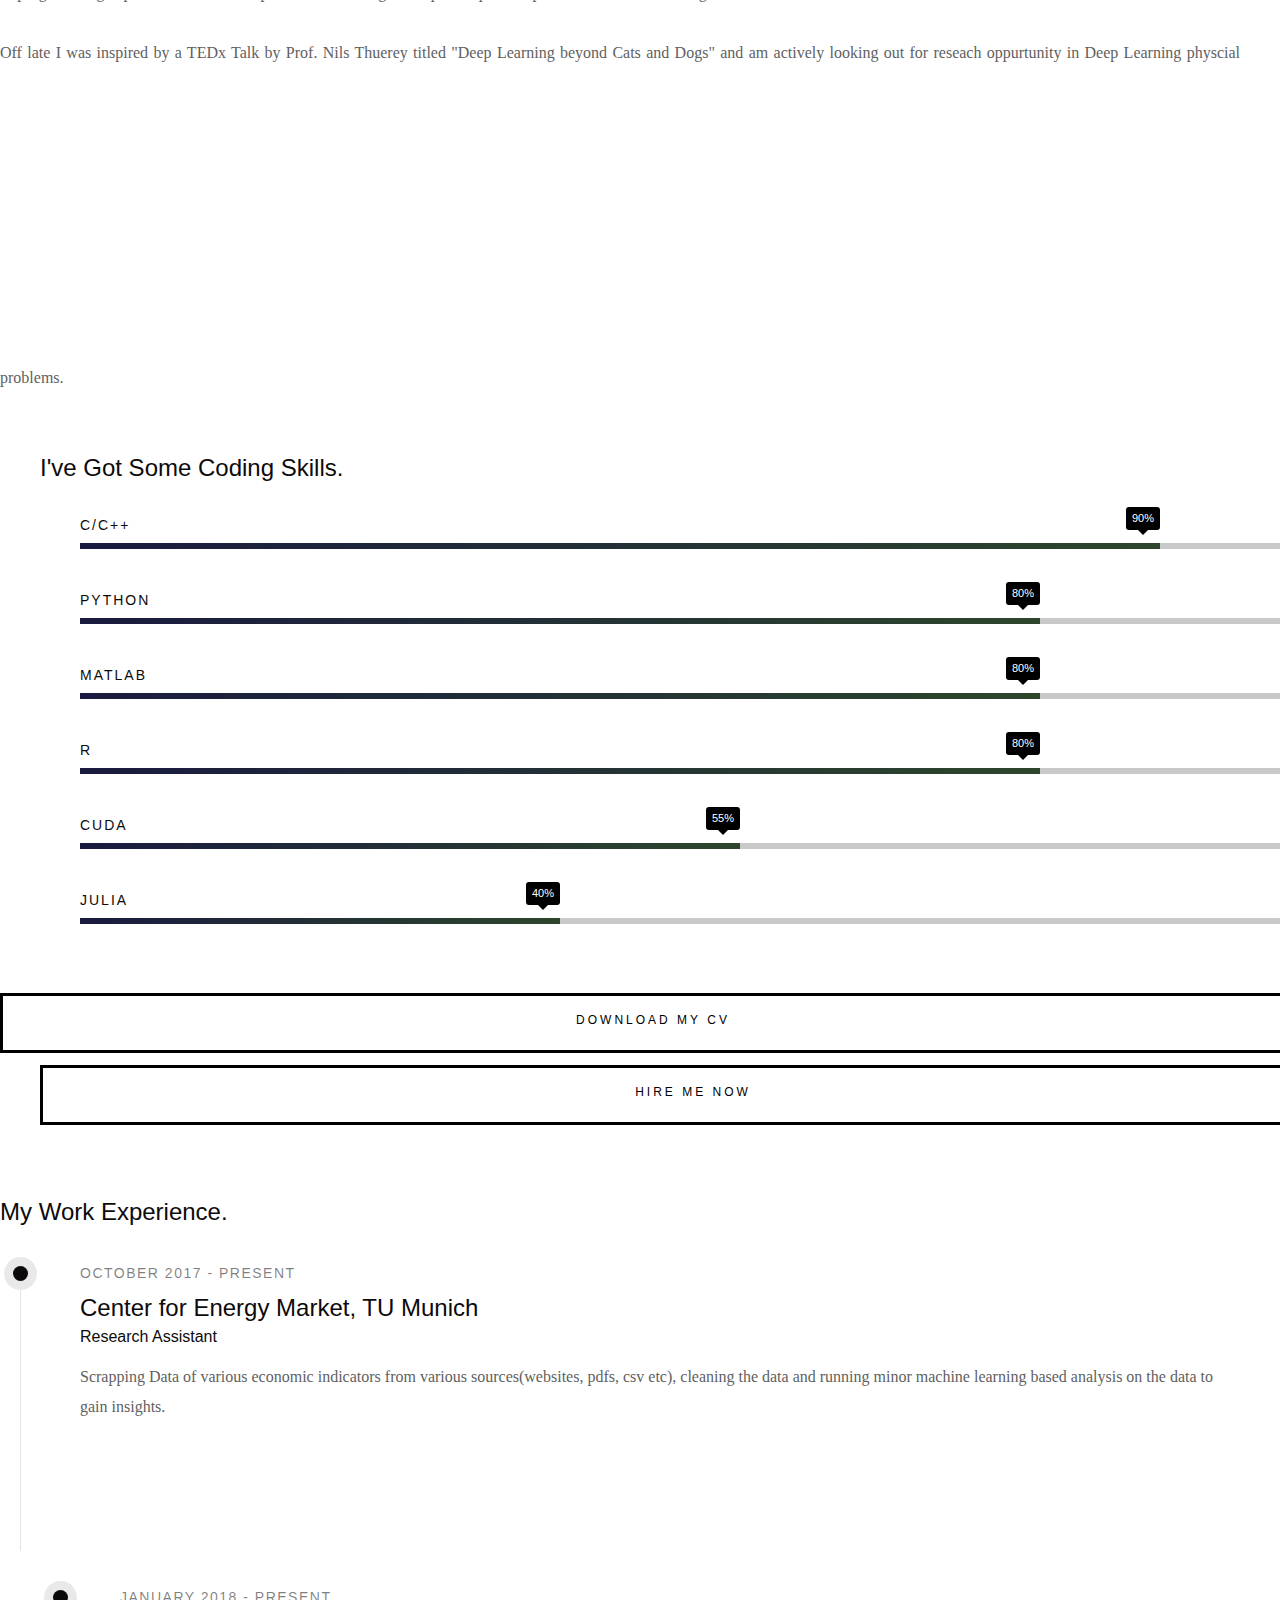
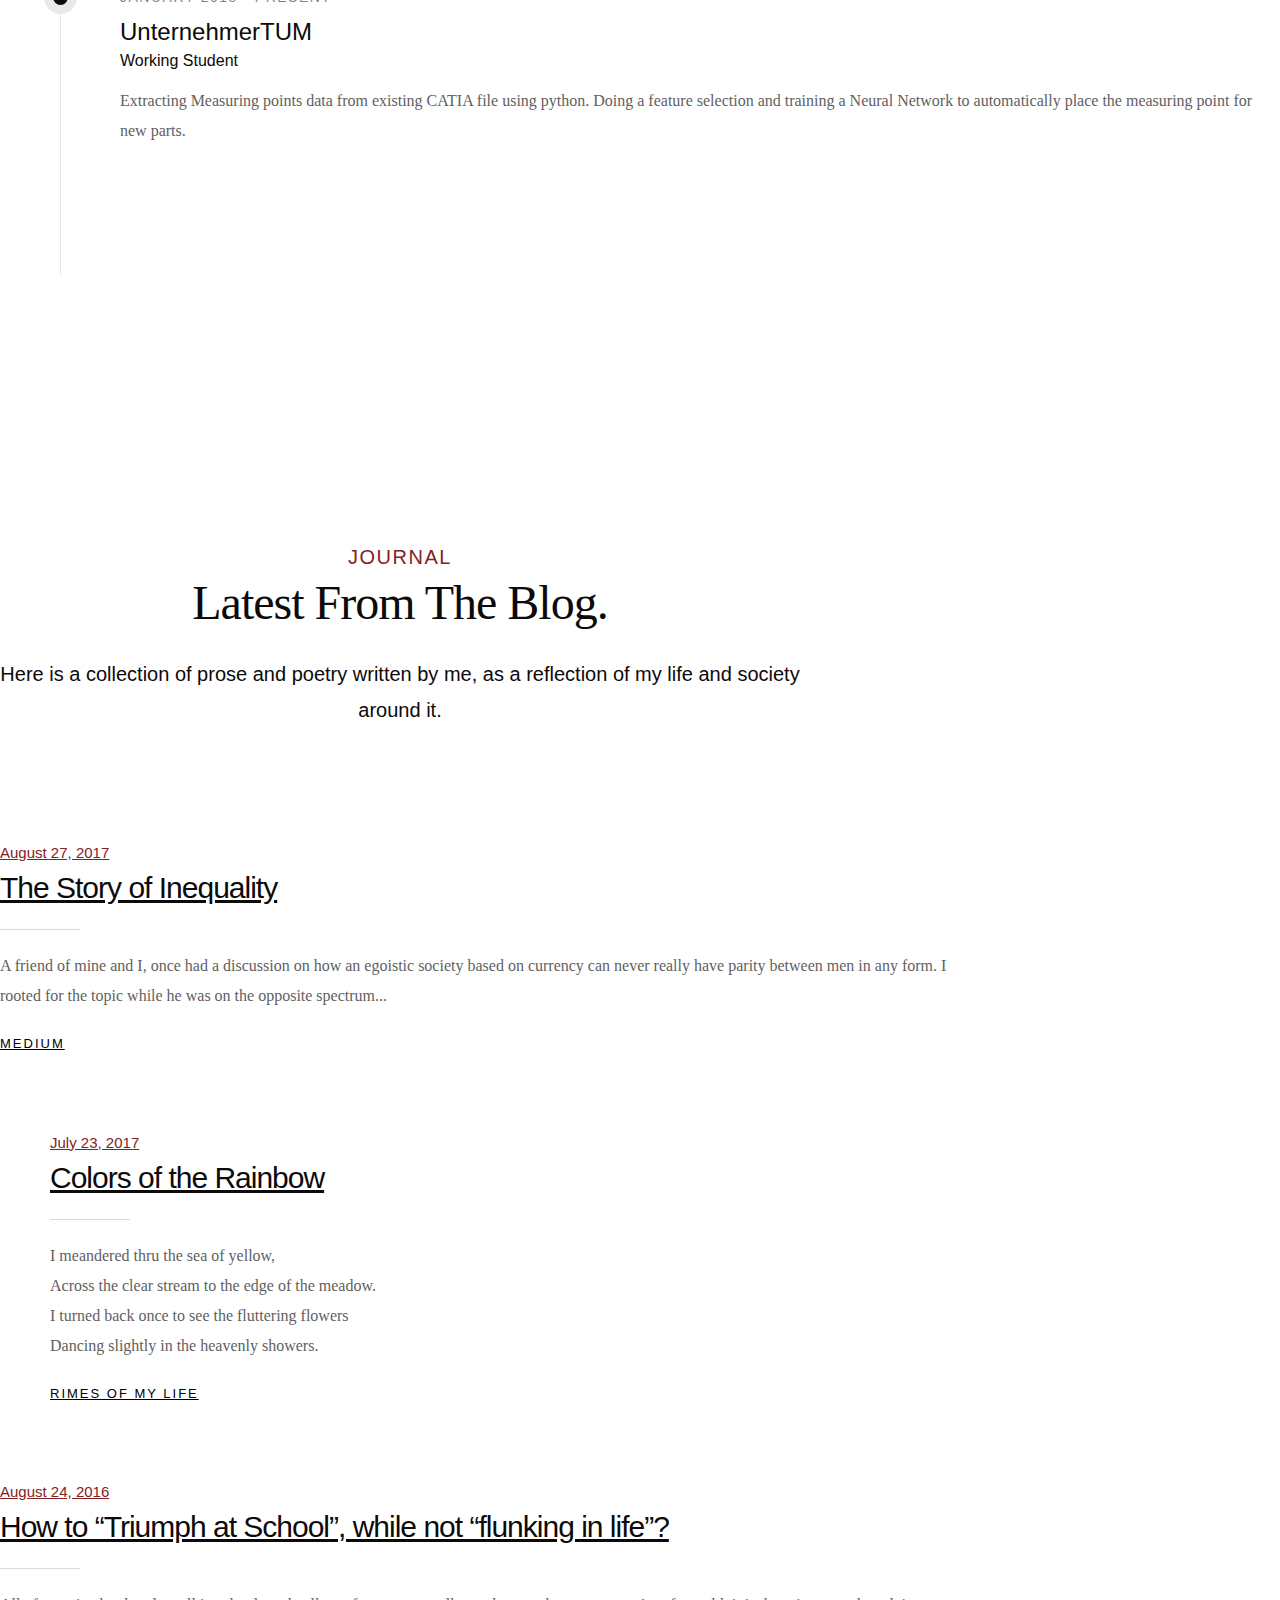
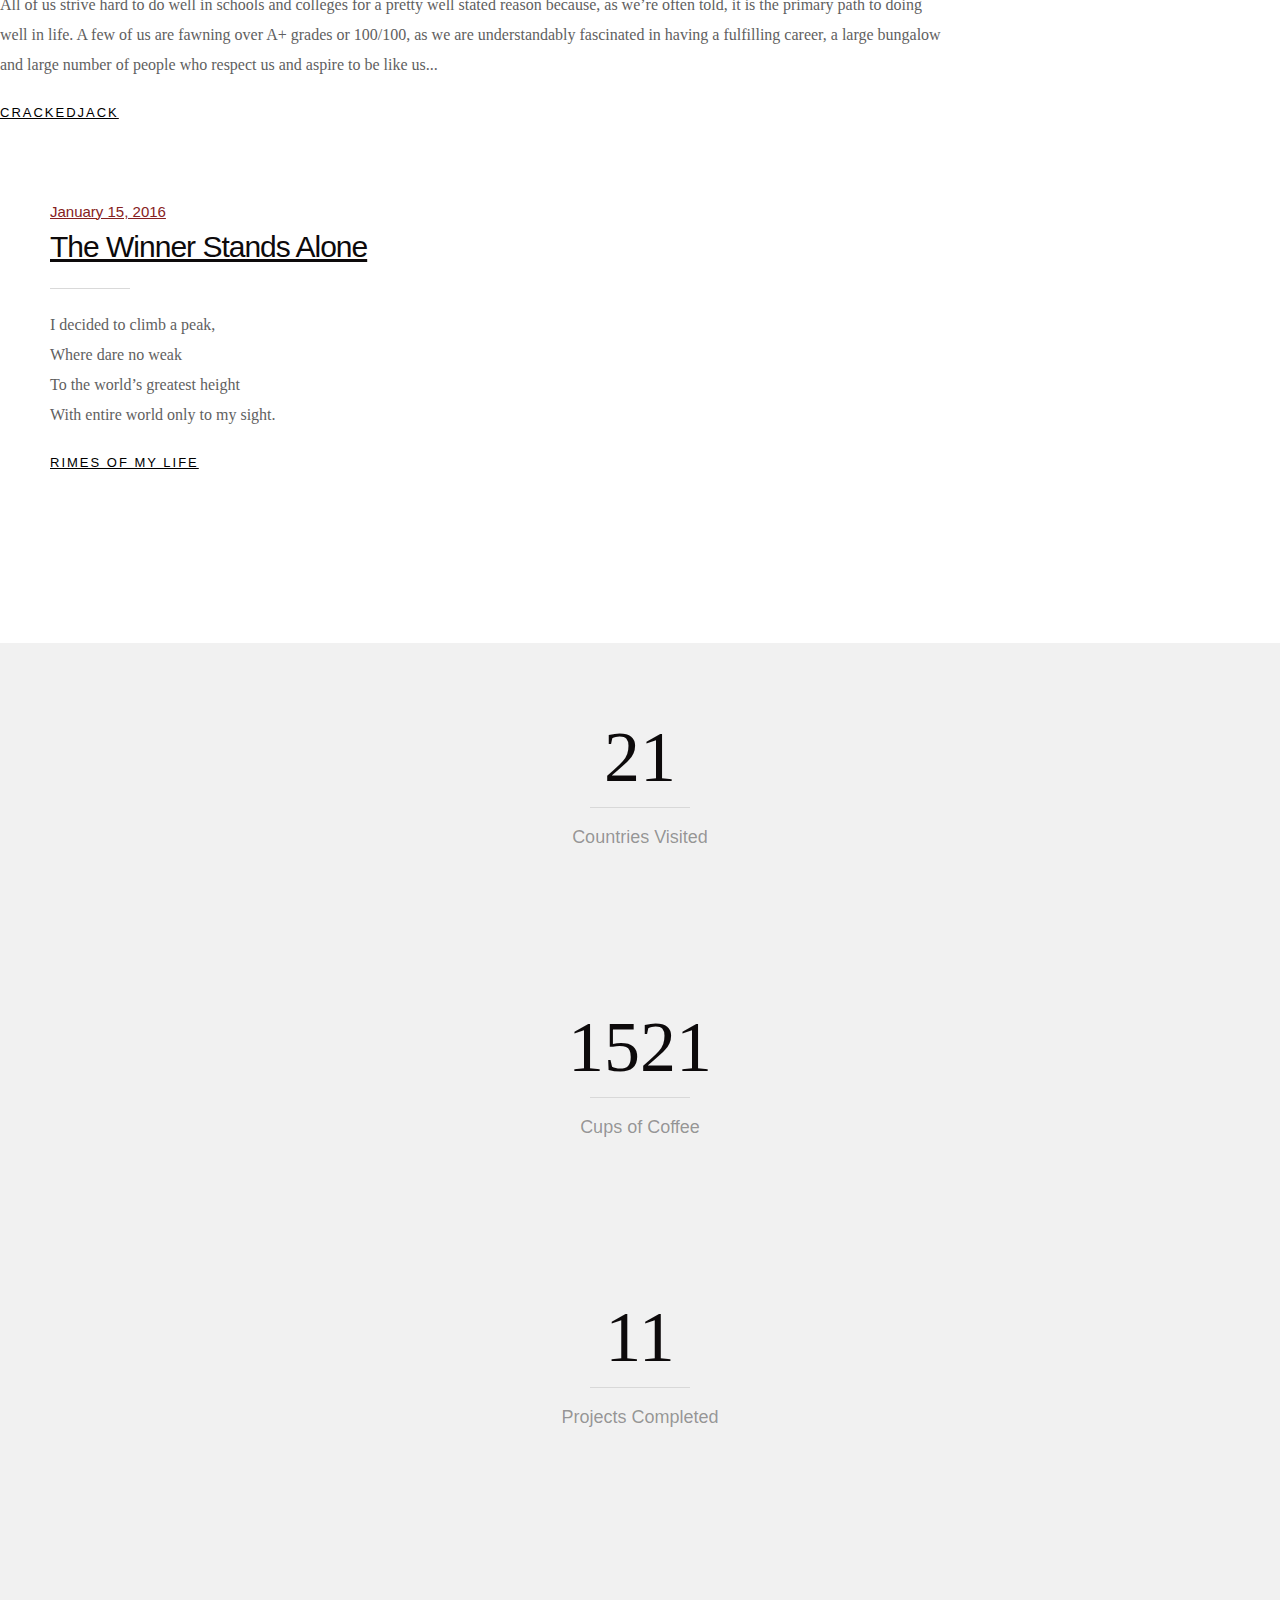
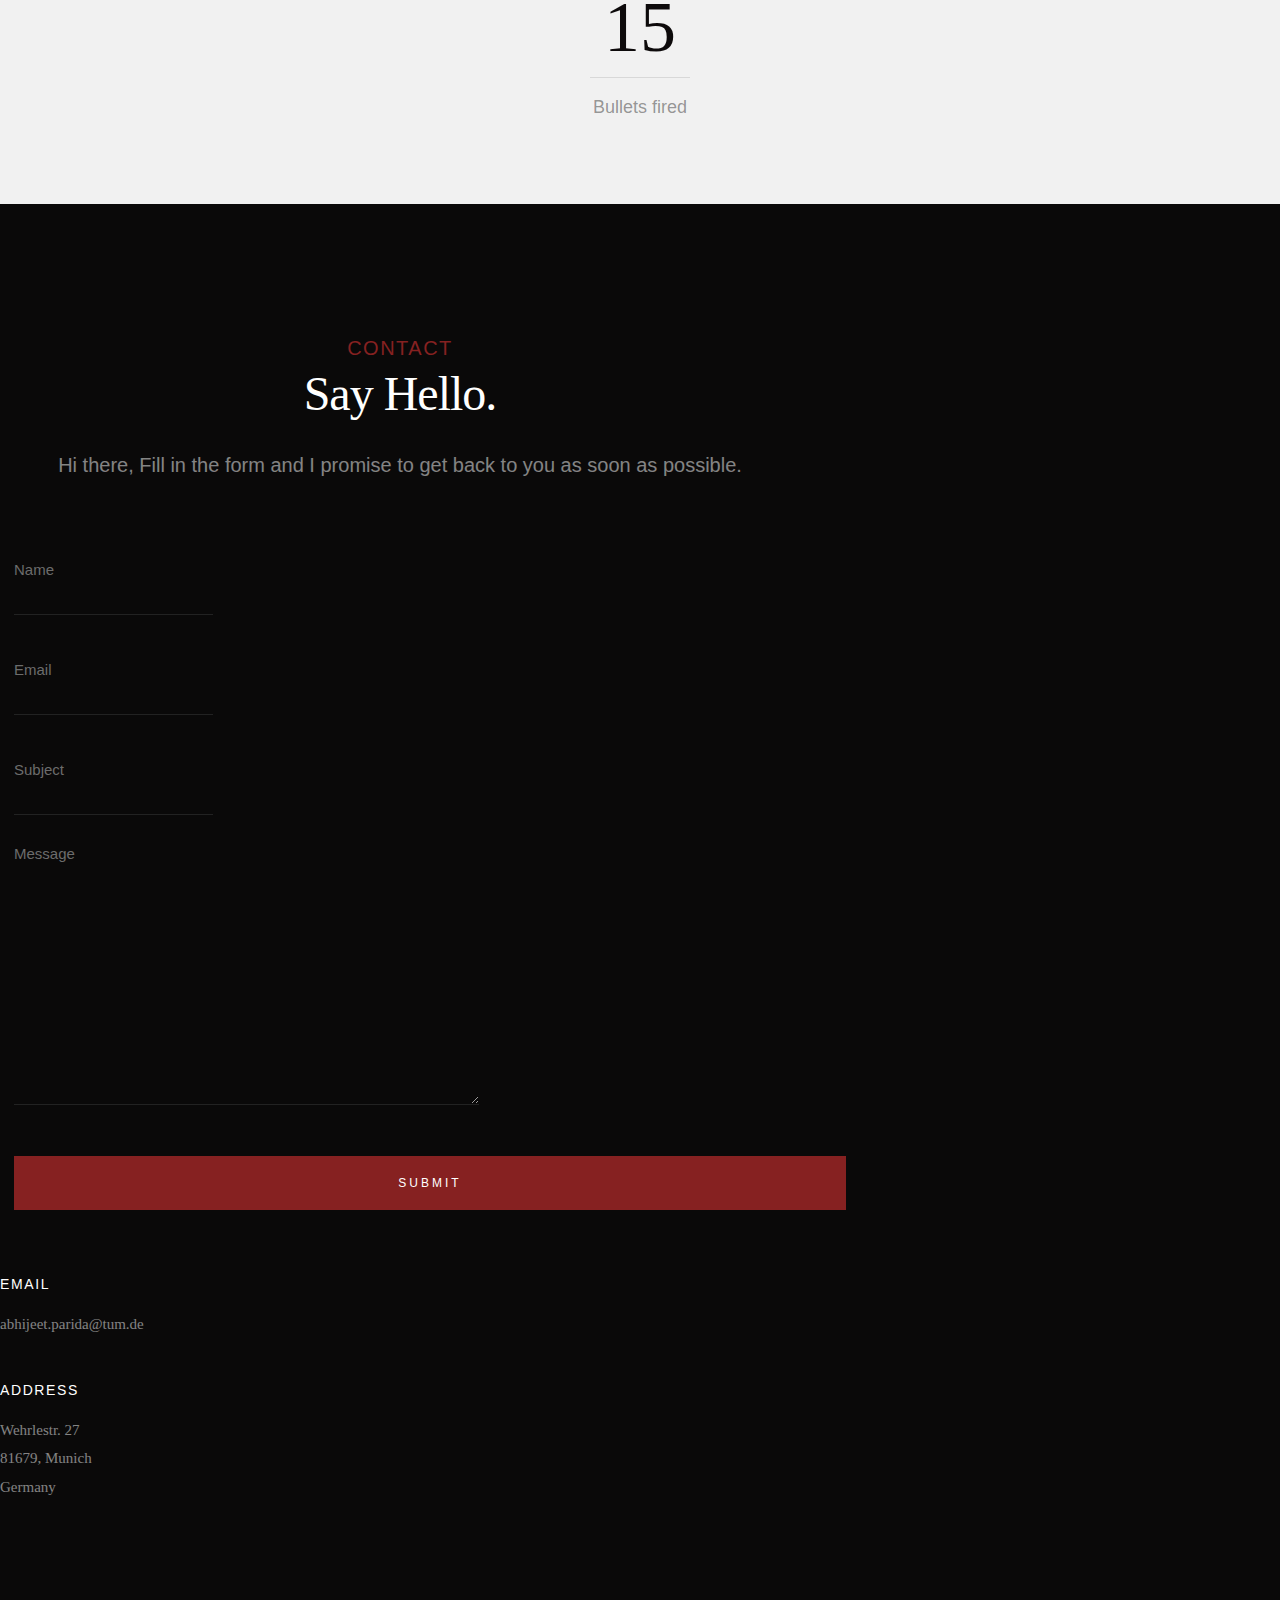
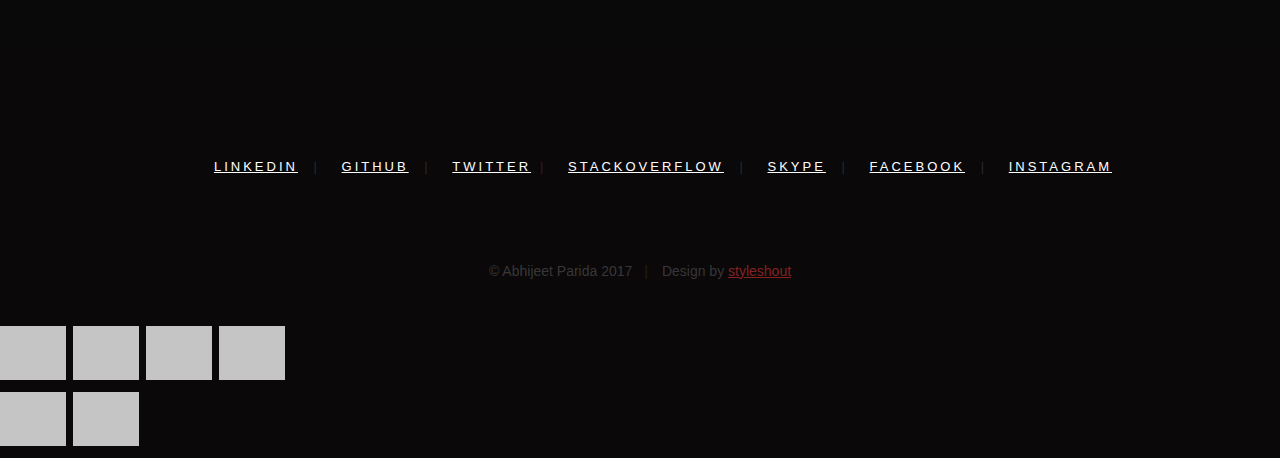
==== commit aea8fd23: "removed all filers" ====
--- a/index.html
+++ b/index.html
@@ -130,7 +130,7 @@
         <div class="row narrow section-intro has-bottom-sep">
             <div class="col-full text-center">
                 <h3>About</h3>
-                <h1>More About Me</h1>
+                <h1>About Me</h1>
                 <p class="lead">Pursuing a Masters in Computational Science and Engineering at TU Munich, Germany. Artificial Intelligence, Machine Learning and Natural Language Processing excite me intelectually. Big fan of Space technology and Political Drama.</p>
             </div>
         </div>
@@ -140,11 +140,16 @@
             <div class="col-six tab-full left">
                 <h3>Howdy!</h3>
 
-                <p>Lorem ipsum Ut eiusmod ex magna sit dolor esse adipisicing minim ad cupidatat eu veniam nostrud mollit laboris sunt magna velit culpa consectetur nostrud consectetur labore sed do.</p>
-
-                <p>
-                Lorem ipsum Nisi officia Duis irure voluptate dolor commodo pariatur occaecat aliquip adipisicing voluptate Ut in qui ea sint occaecat in commodo in in in incididunt ut sunt in Ut Duis in ut ex qui anim cupidatat cupidatat ex in non dolore labore ea amet cillum ea qui dolor nisi sed velit mollit exercitation ex fugiat labore in deserunt culpa laborum culpa anim dolore laboris amet irure mollit proident velit fugiat aute ea elit magna consequat qui officia quis elit Duis dolor esse cupidatat tempor proident voluptate aliqua ex cupidatat do eiusmod veniam irure laborum ut magna nostrud dolore ullamco commodo elit sit magna aliqua laborum veniam officia dolor.	
+                <p align="justify">"The Road Not Taken" by Robert Frost has been a big inspiration in my life. I am constantly on the lookout for the "divergence" in my life and I would like to select "the one less travelled by". </p>
+
+                <p align="justify">
+                I did my Bachelors in Mechanical Engineering at Amrita Vishwavidyapeetham, Bengaluru Campus. During my exchange term at TU Munich, I decided to evaluate the possibility for "predicting" incorrect simulation just at the start of the program. To this effect I continued on to purse my Masters in Computational Science and Engineering also at TUM. I did a wide variety of courses from Data Analysis to Deep Learning via Machine Learning and Scientific Computing to Computational ThermoFluid Dynamics via Numerical Programming. I have a wide variety of programming experience on different platforms including the Supercomputer SuperMUC at LRZ, Garching.	
                 </p>
+
+		<p align="justify">
+		Off late I was inspired by a TEDx Talk by Prof. Nils Thuerey titled "Deep Learning beyond Cats and Dogs" and am actively looking out for reseach oppurtunity in Deep Learning physcial problems.
+<iframe width="550" height="315" src="https://www.youtube.com/embed/0NDL0AgRK0c?rel=0" frameborder="0" allow="autoplay; encrypted-media" allowfullscreen></iframe>
+		</p>
             </div>
 
             <div class="col-six tab-full right">
@@ -168,7 +173,7 @@
                     <strong>R</strong>
                     </li>
                     <li>
-                    <div class="progress percent65"><span>65%</span></div>
+                    <div class="progress percent55"><span>55%</span></div>
                     <strong>CUDA</strong>
                     </li>   
                     <li>
@@ -245,7 +250,7 @@
             <div class="col-full">
                 <h3>Journal</h3>
                 <h1>Latest From The Blog.</h1>
-                <p class="lead">Here is a collection of prose and poetry written by me as a means to pass some time. </p>
+                <p class="lead">Here is a collection of prose and poetry written by me, as a reflection of my life and society around it. </p>
             </div>
         </div>
 
@@ -417,7 +422,7 @@
 
         <div class="row contact__main">
             <div class="col-eight tab-full contact__form">
-                <form name="contactForm" id="contactForm" method="post" action="">
+                <form name="contactForm" id="contactForm" method="post" action="https://getsimpleform.com/messages?form_api_token=56cacbfb5a26b480ef355517623aae72">
                     <fieldset>
     
                     <div class="form-field">
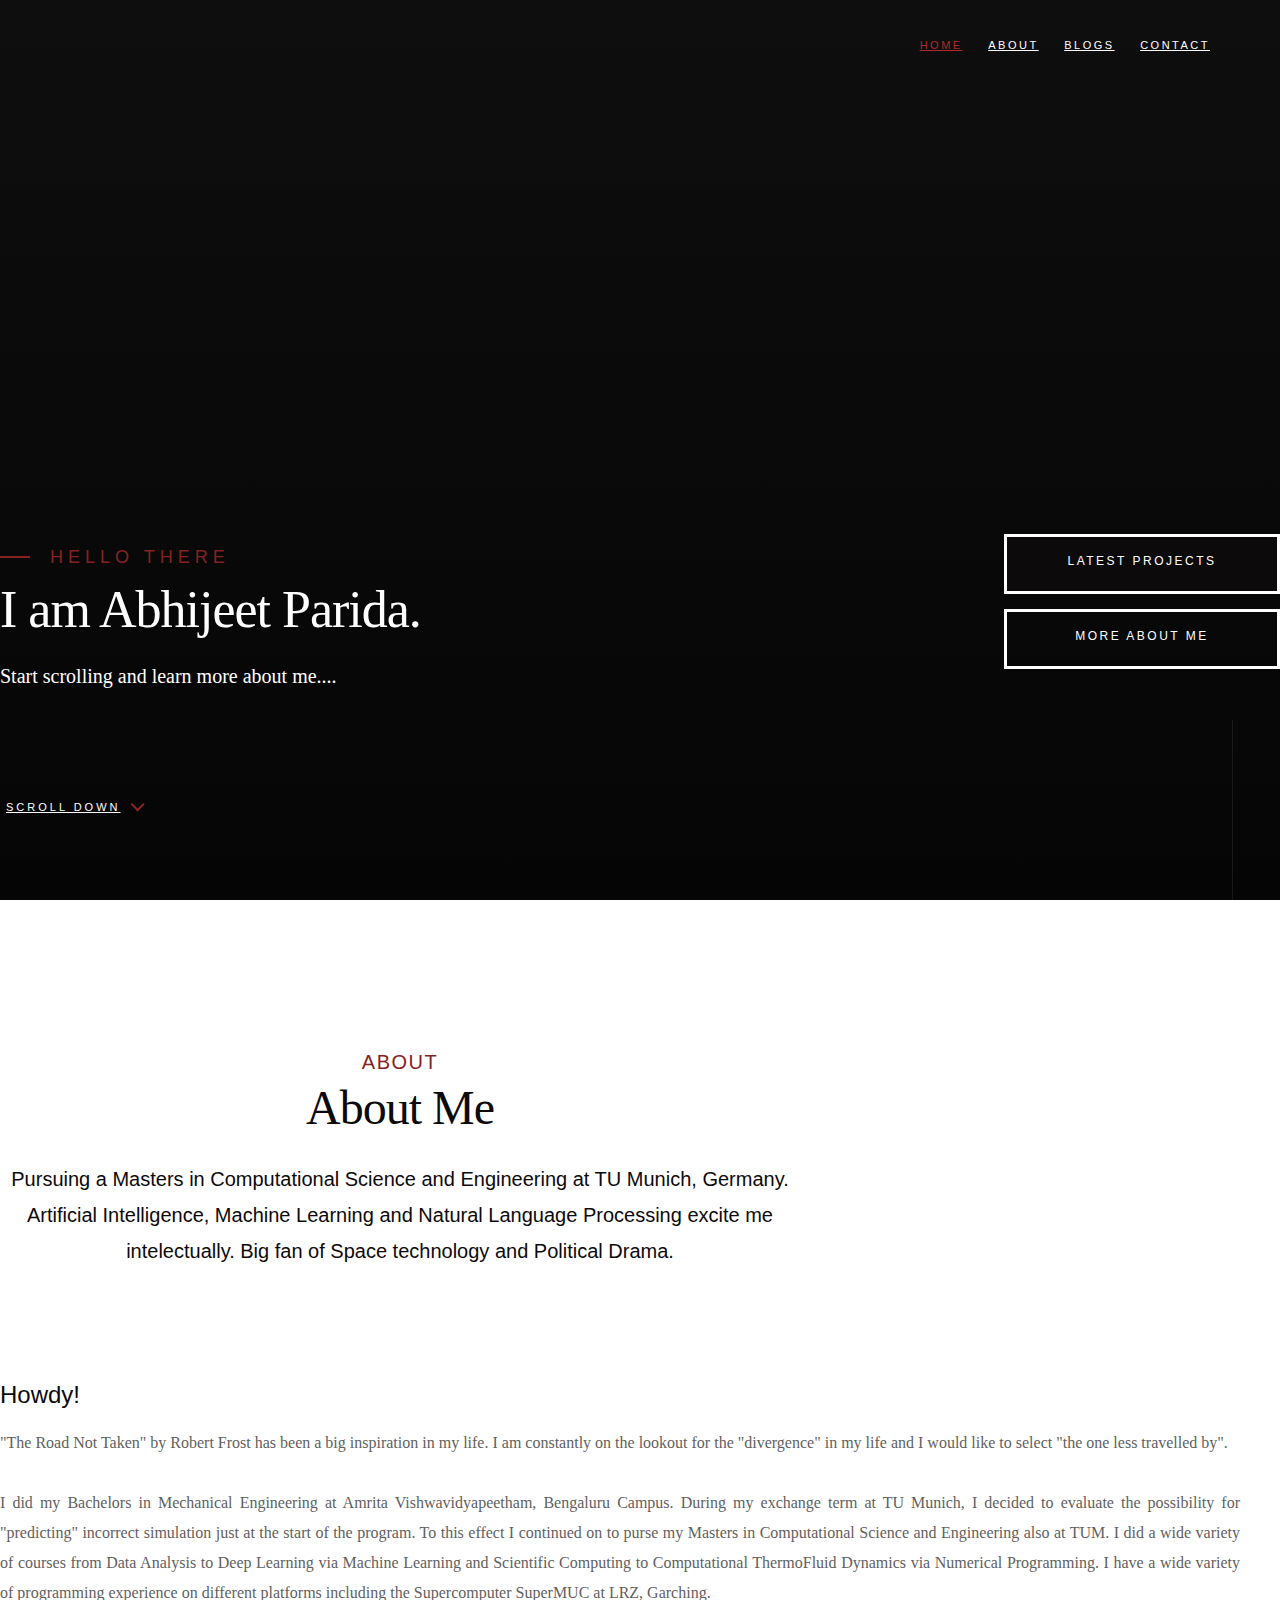
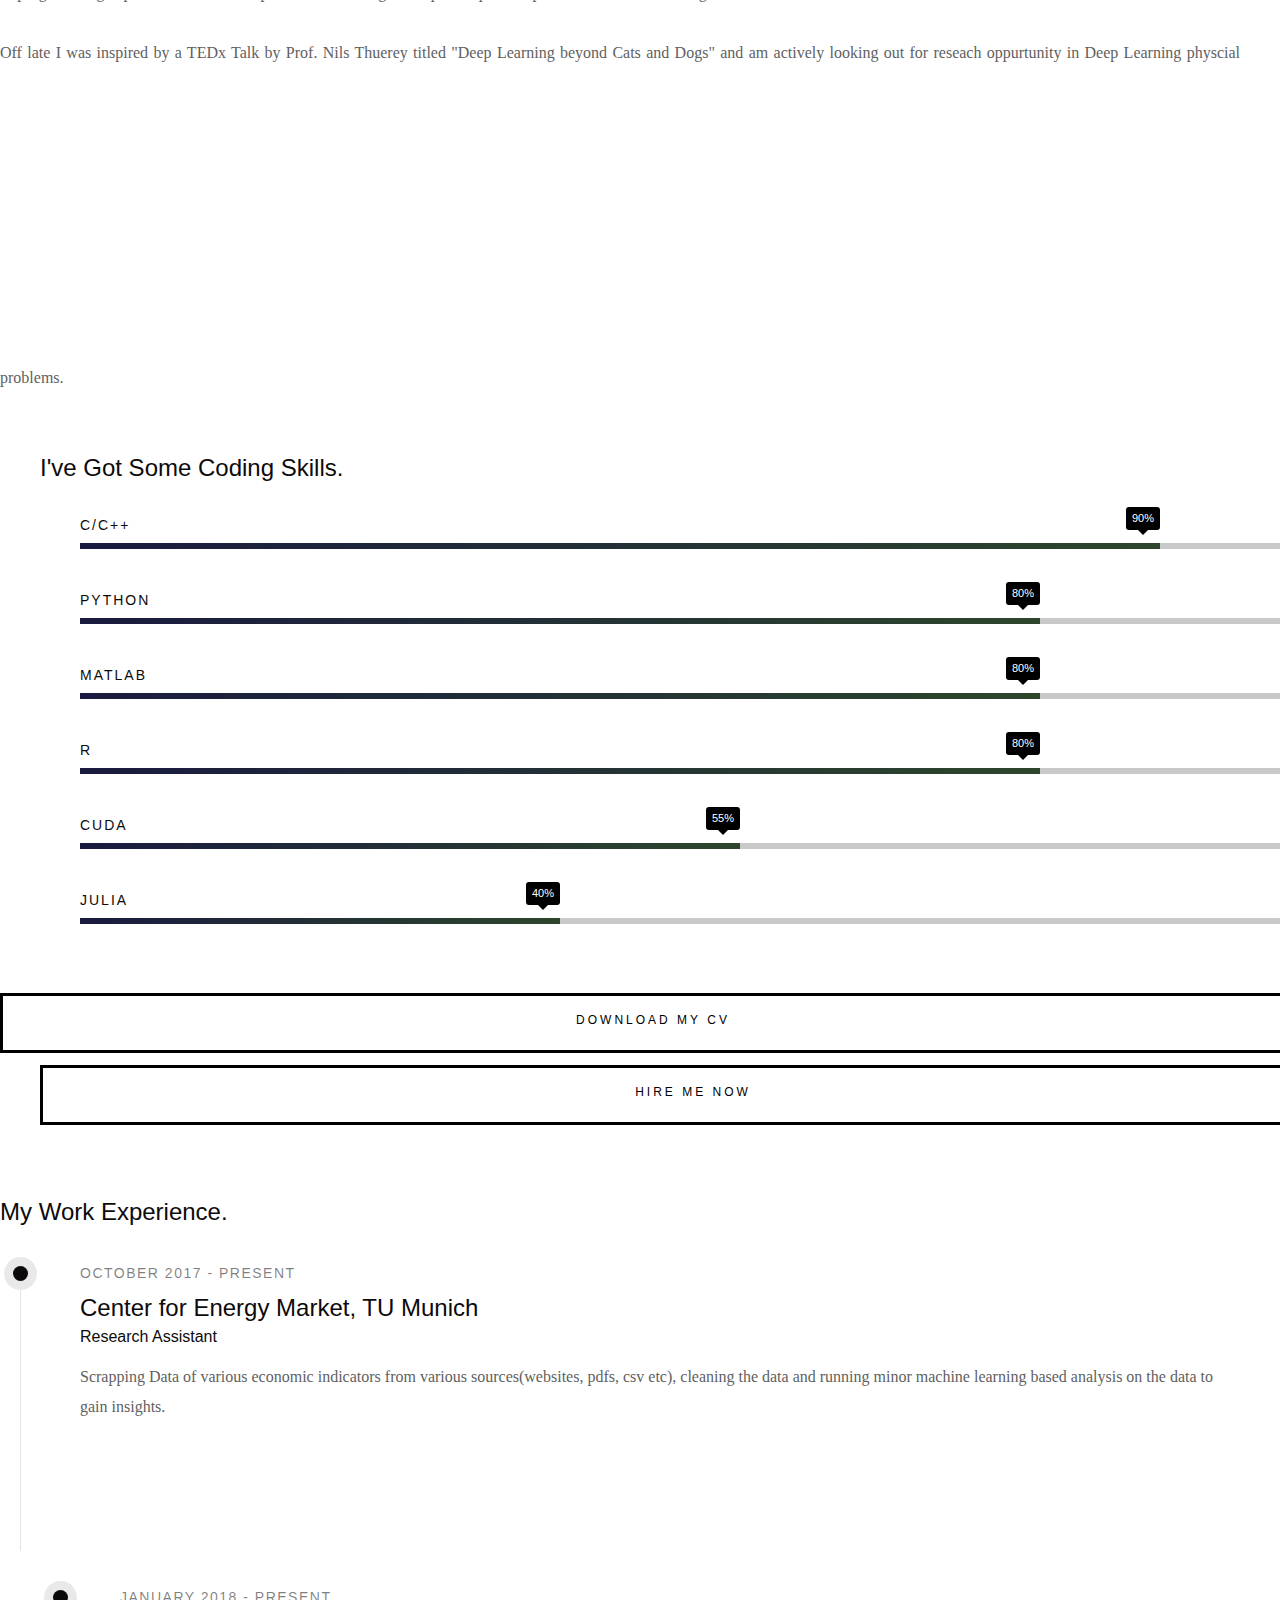
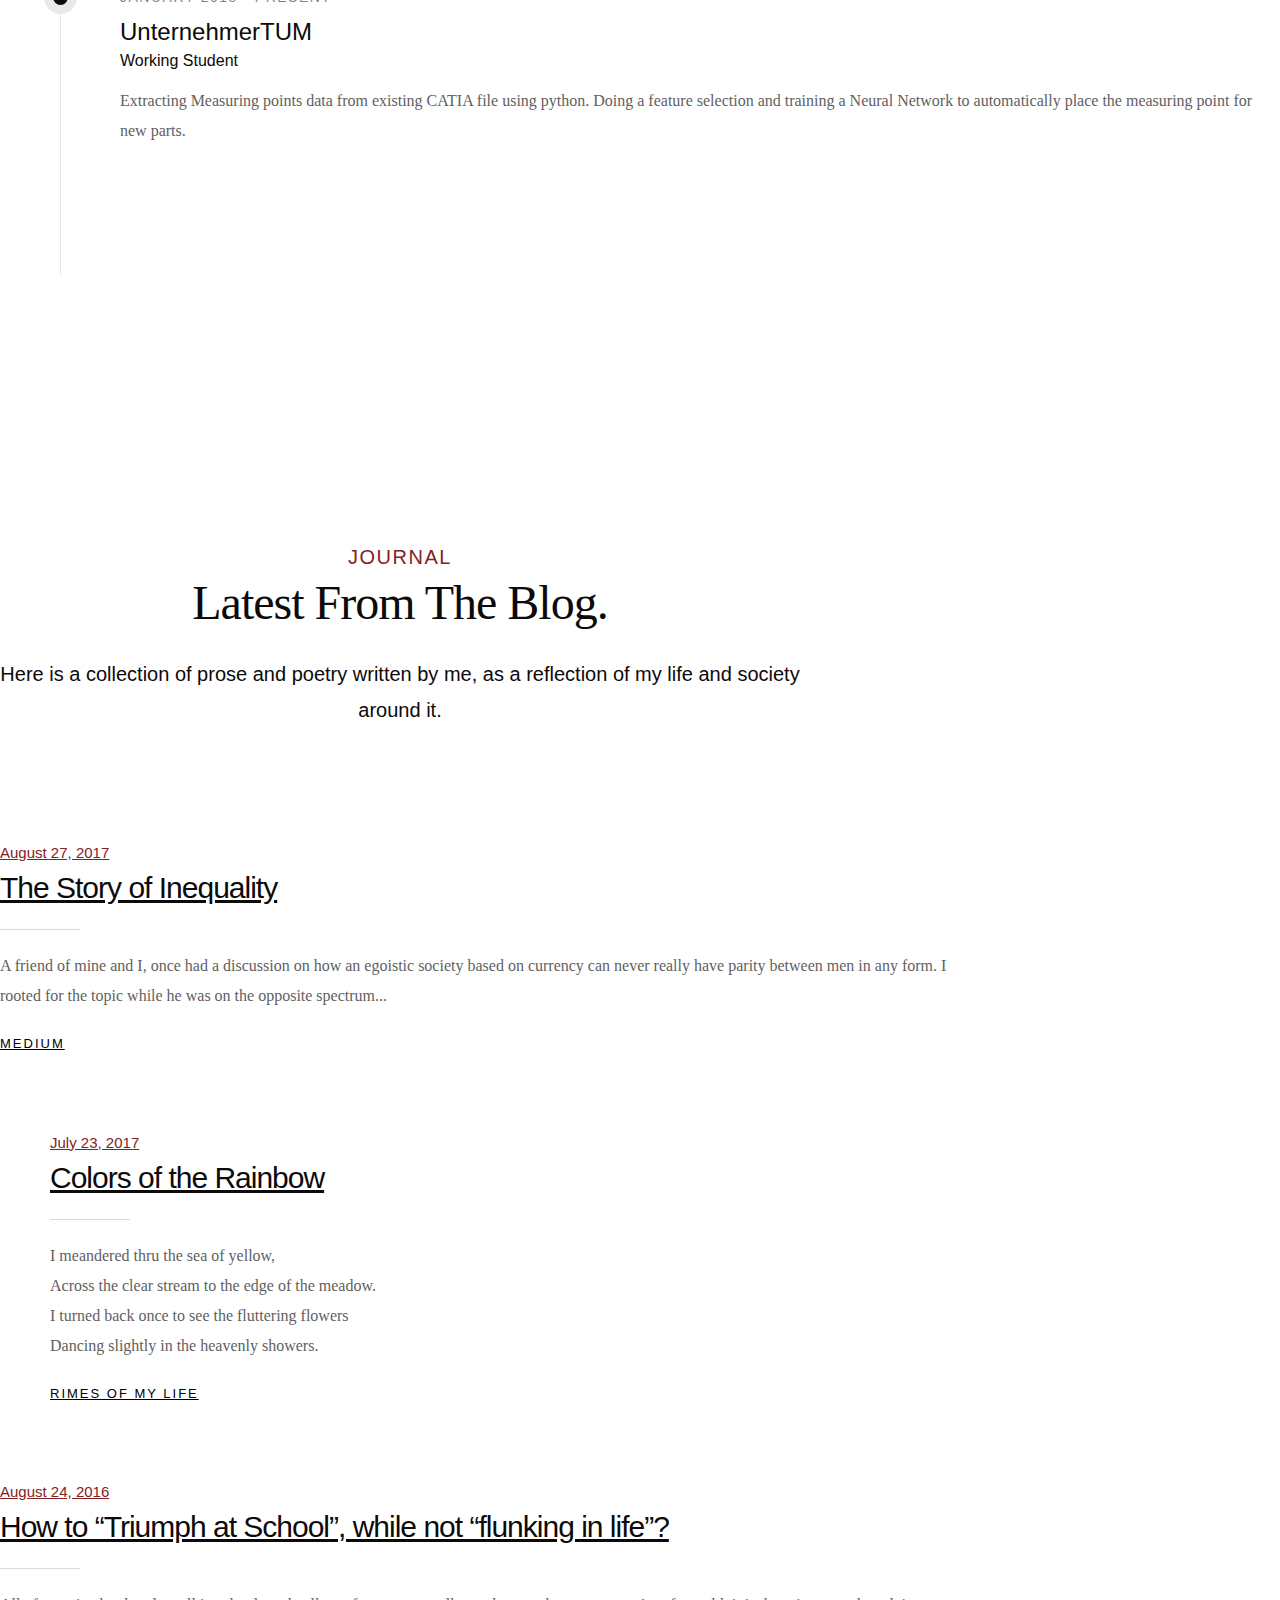
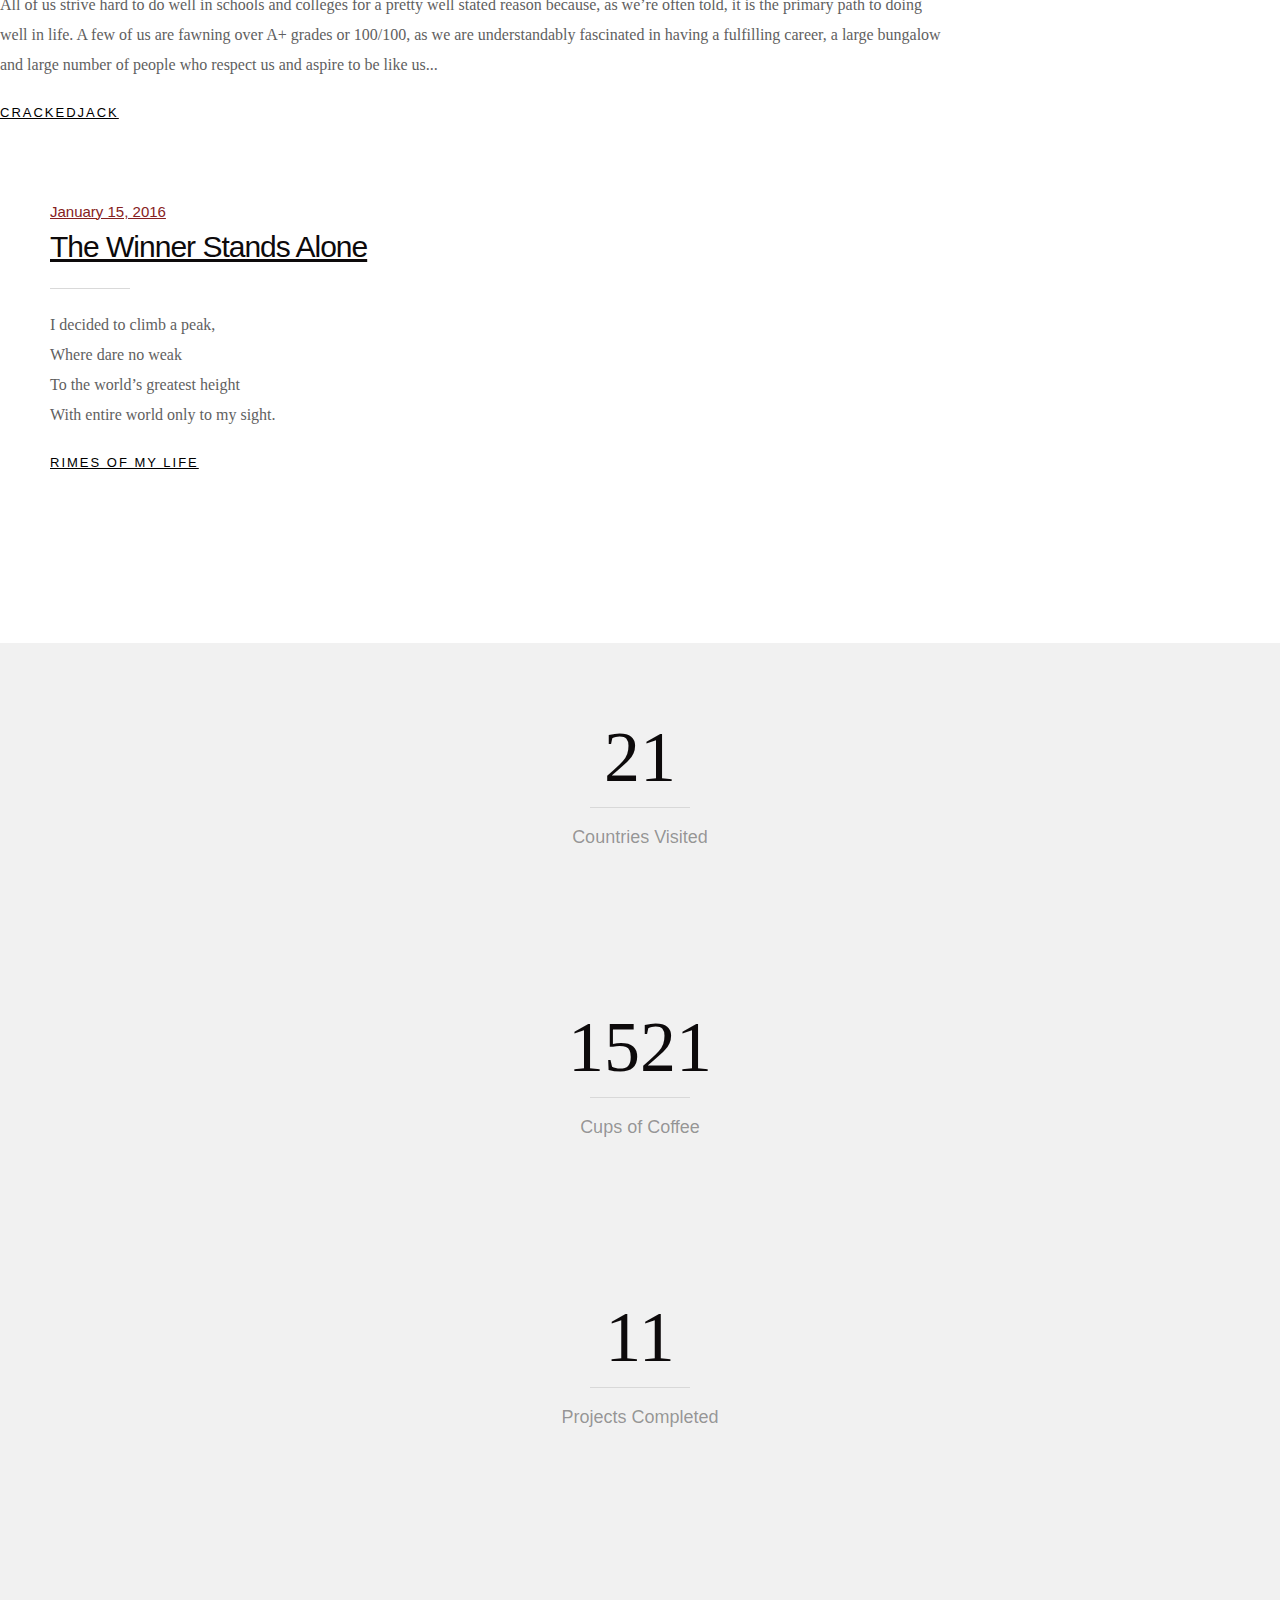
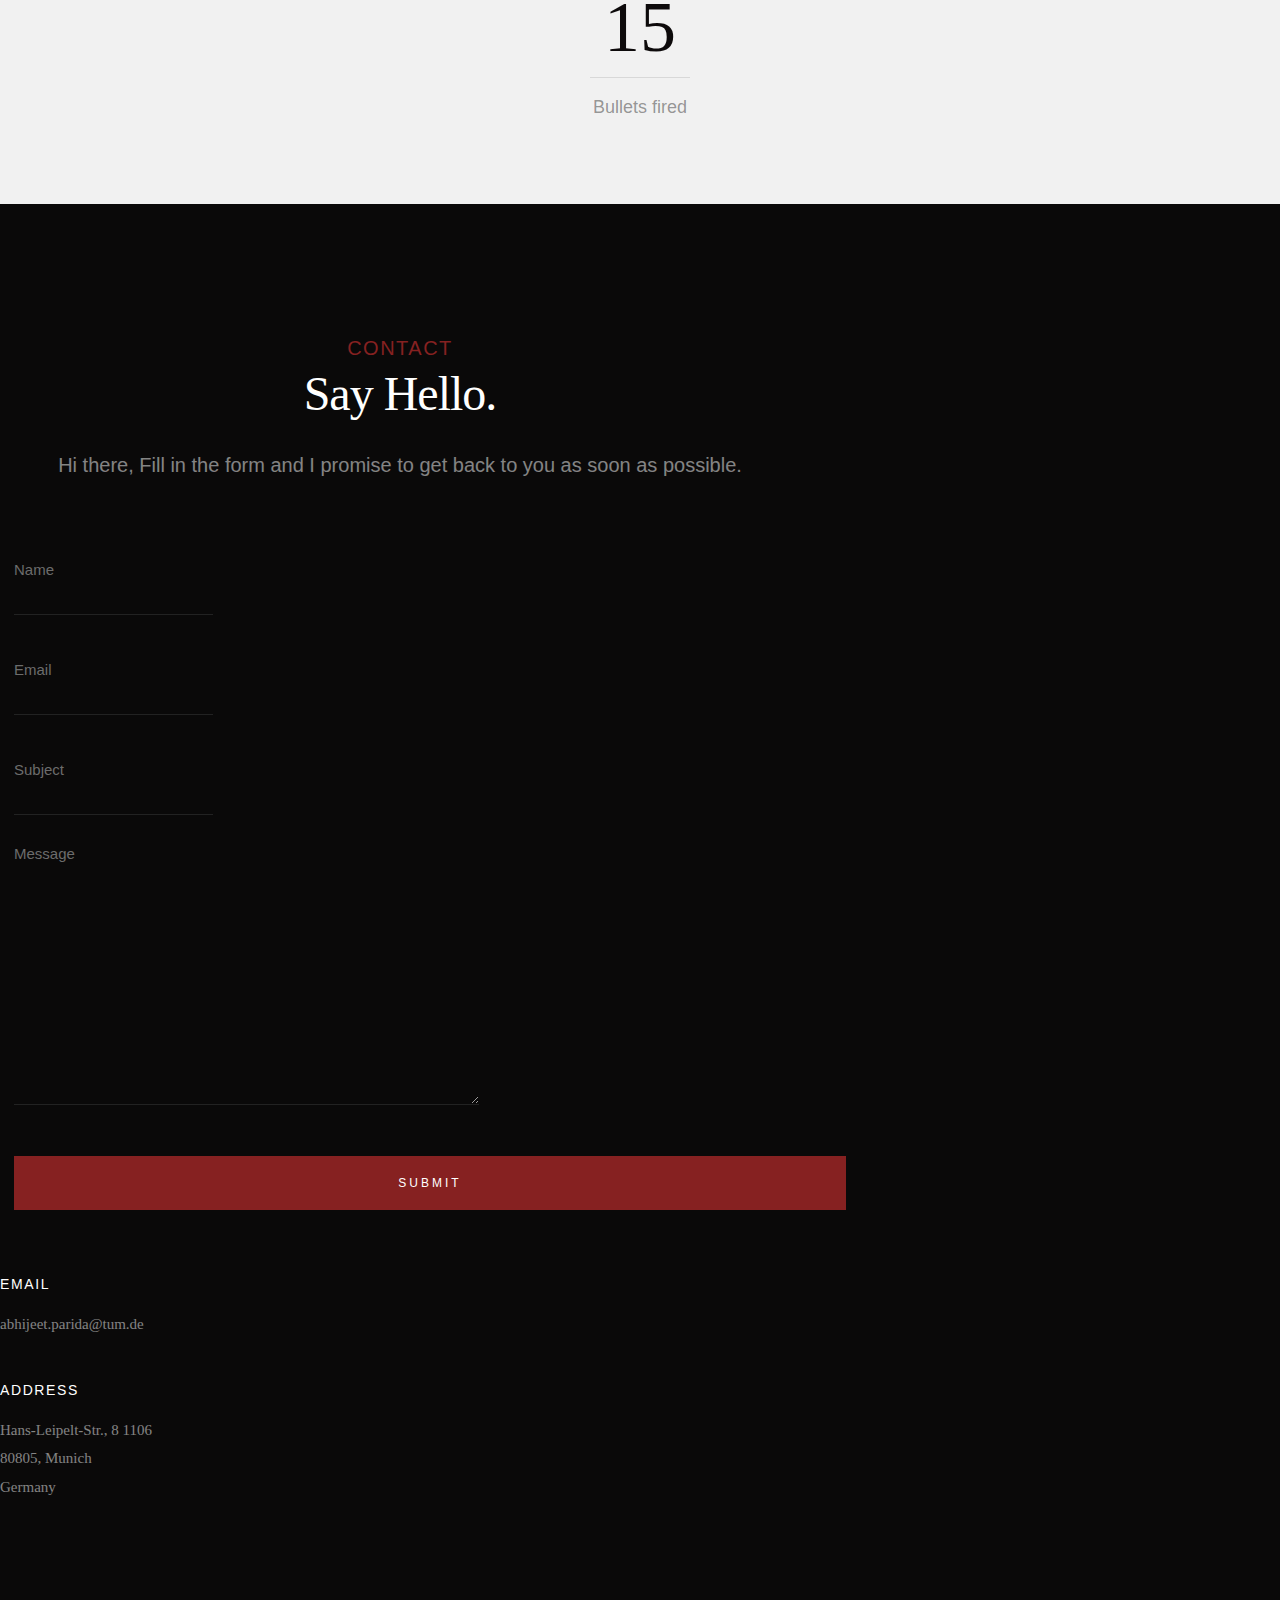
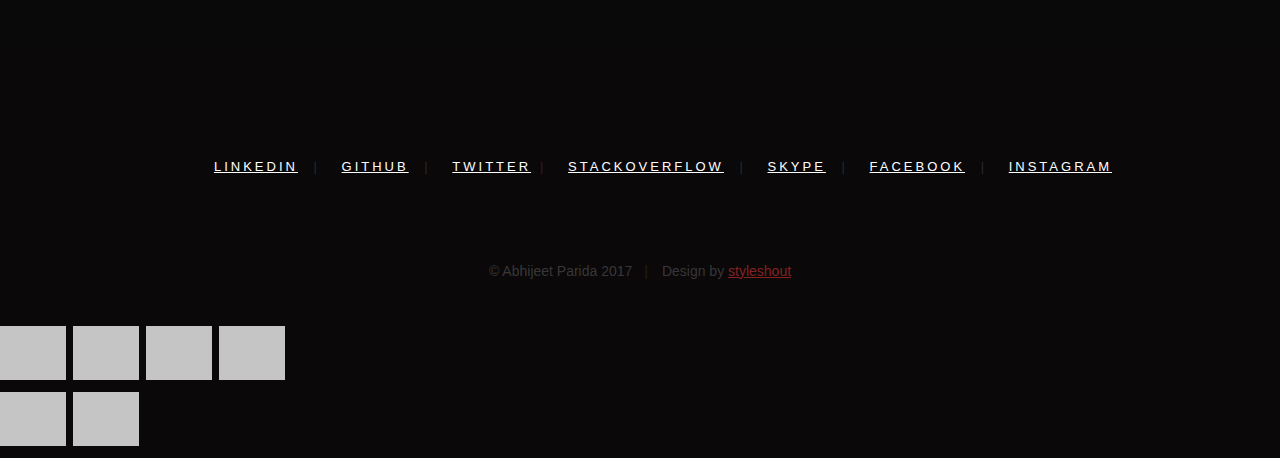
==== commit 37cdb5c0: "address" ====
--- a/index.html
+++ b/index.html
@@ -475,8 +475,8 @@
 
                 <h4 class="h06">Address</h4>
                 <p>
-                Wehrlestr. 27<br>
-                81679, Munich<br>
+                Hans-Leipelt-Str., 8 1106<br>
+                80805, Munich<br>
                 Germany
                 </p>
             </div>
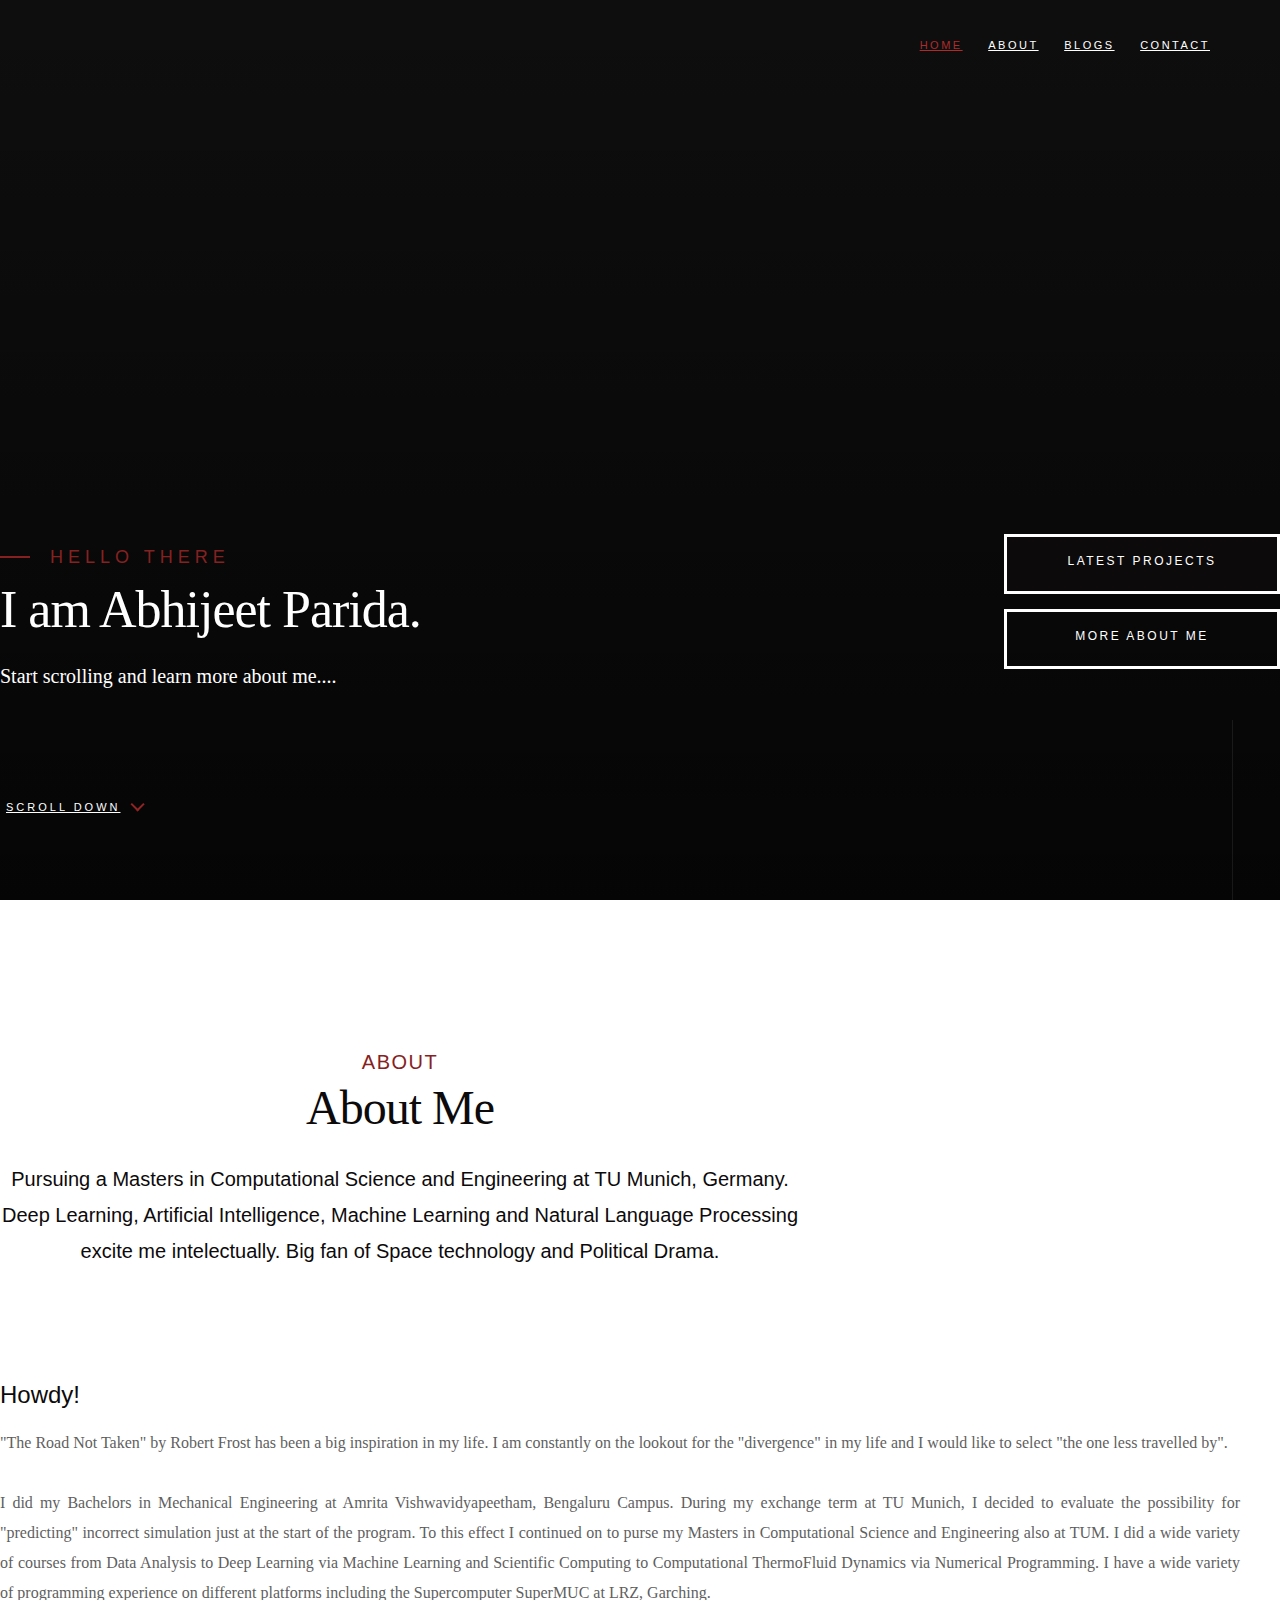
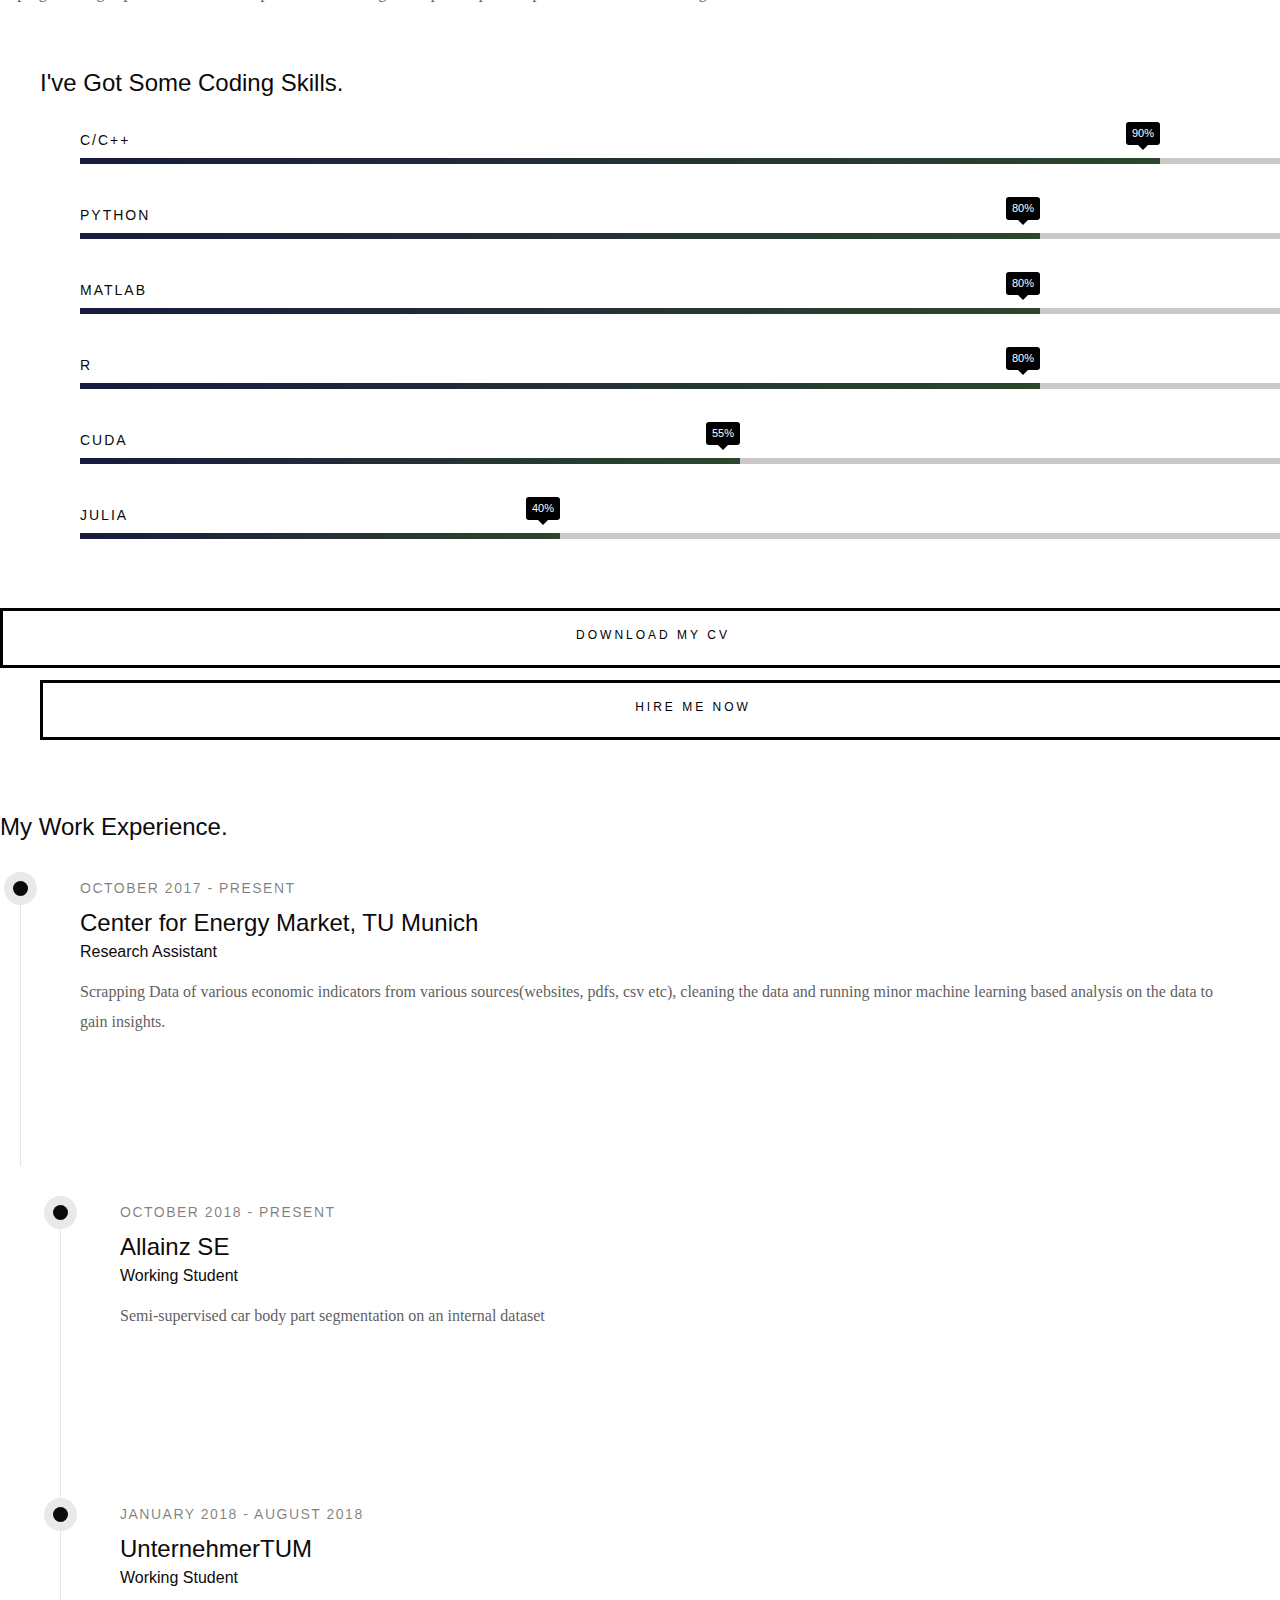
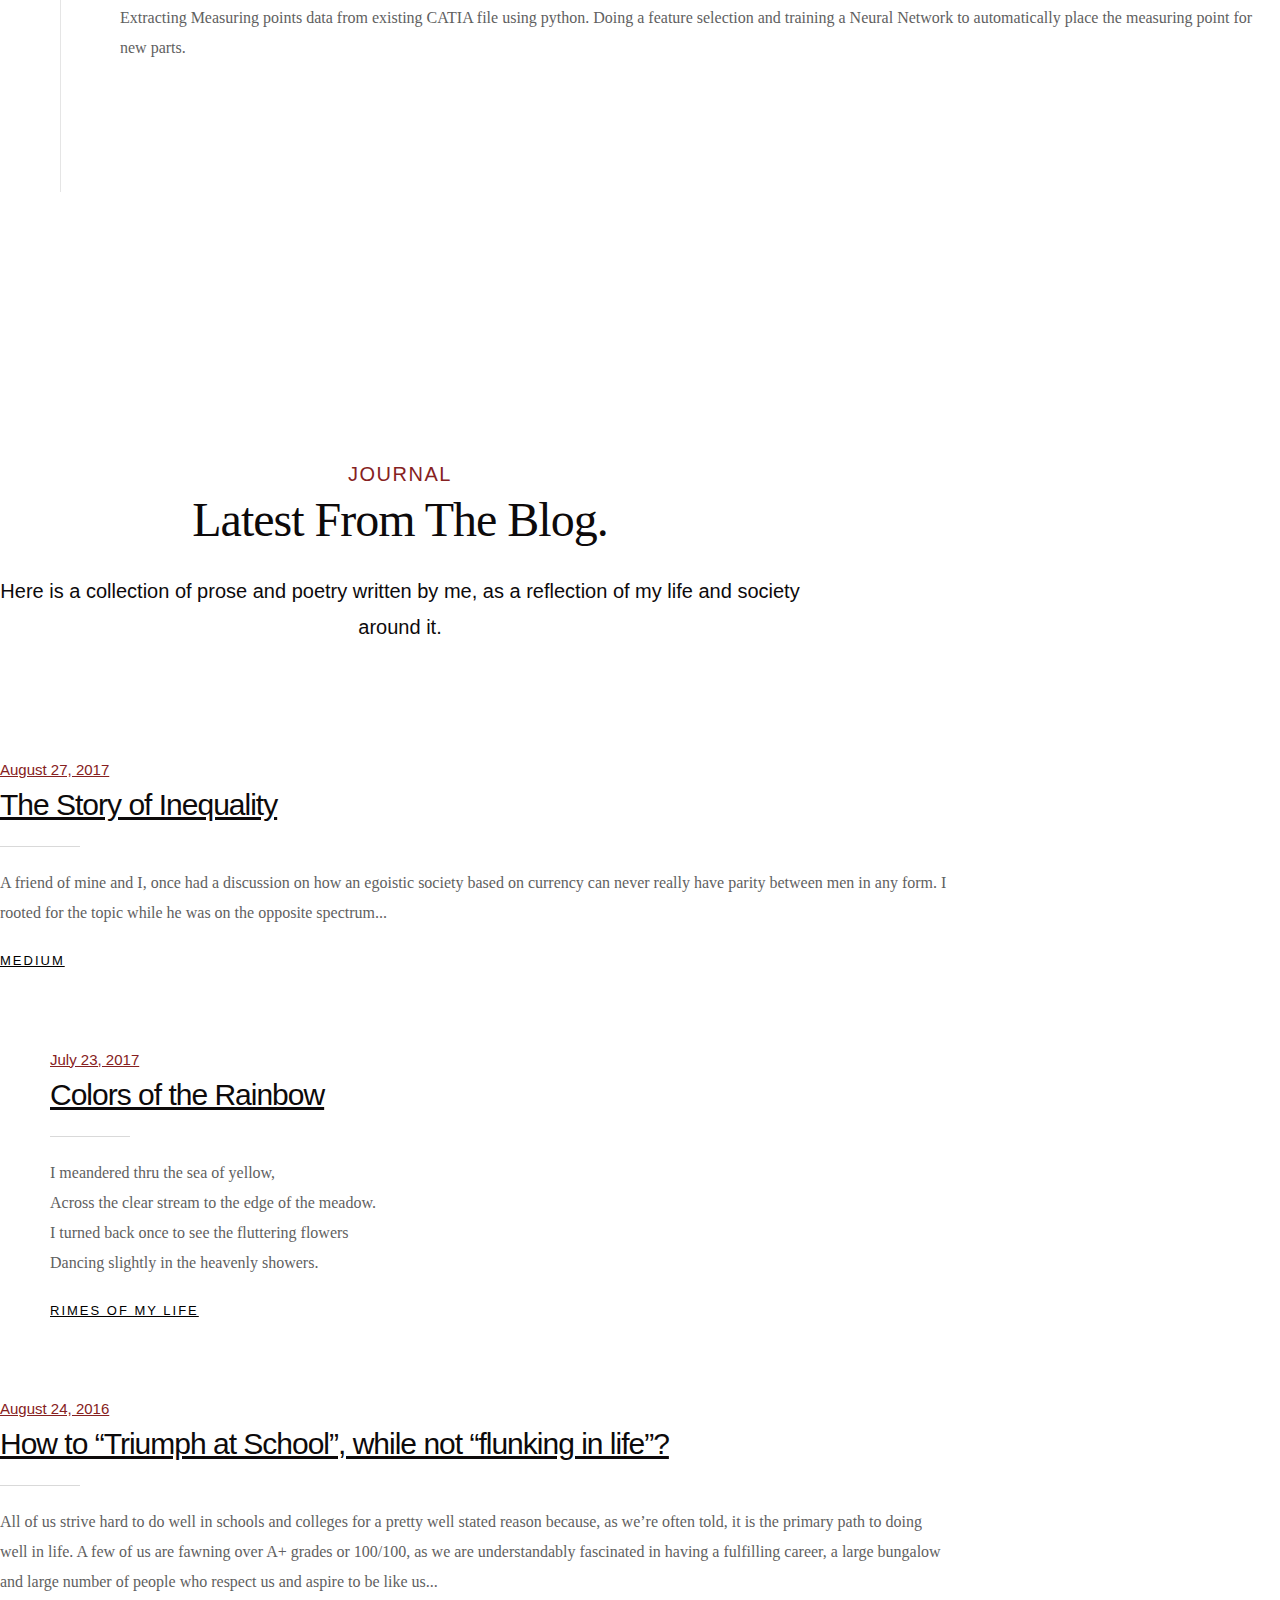
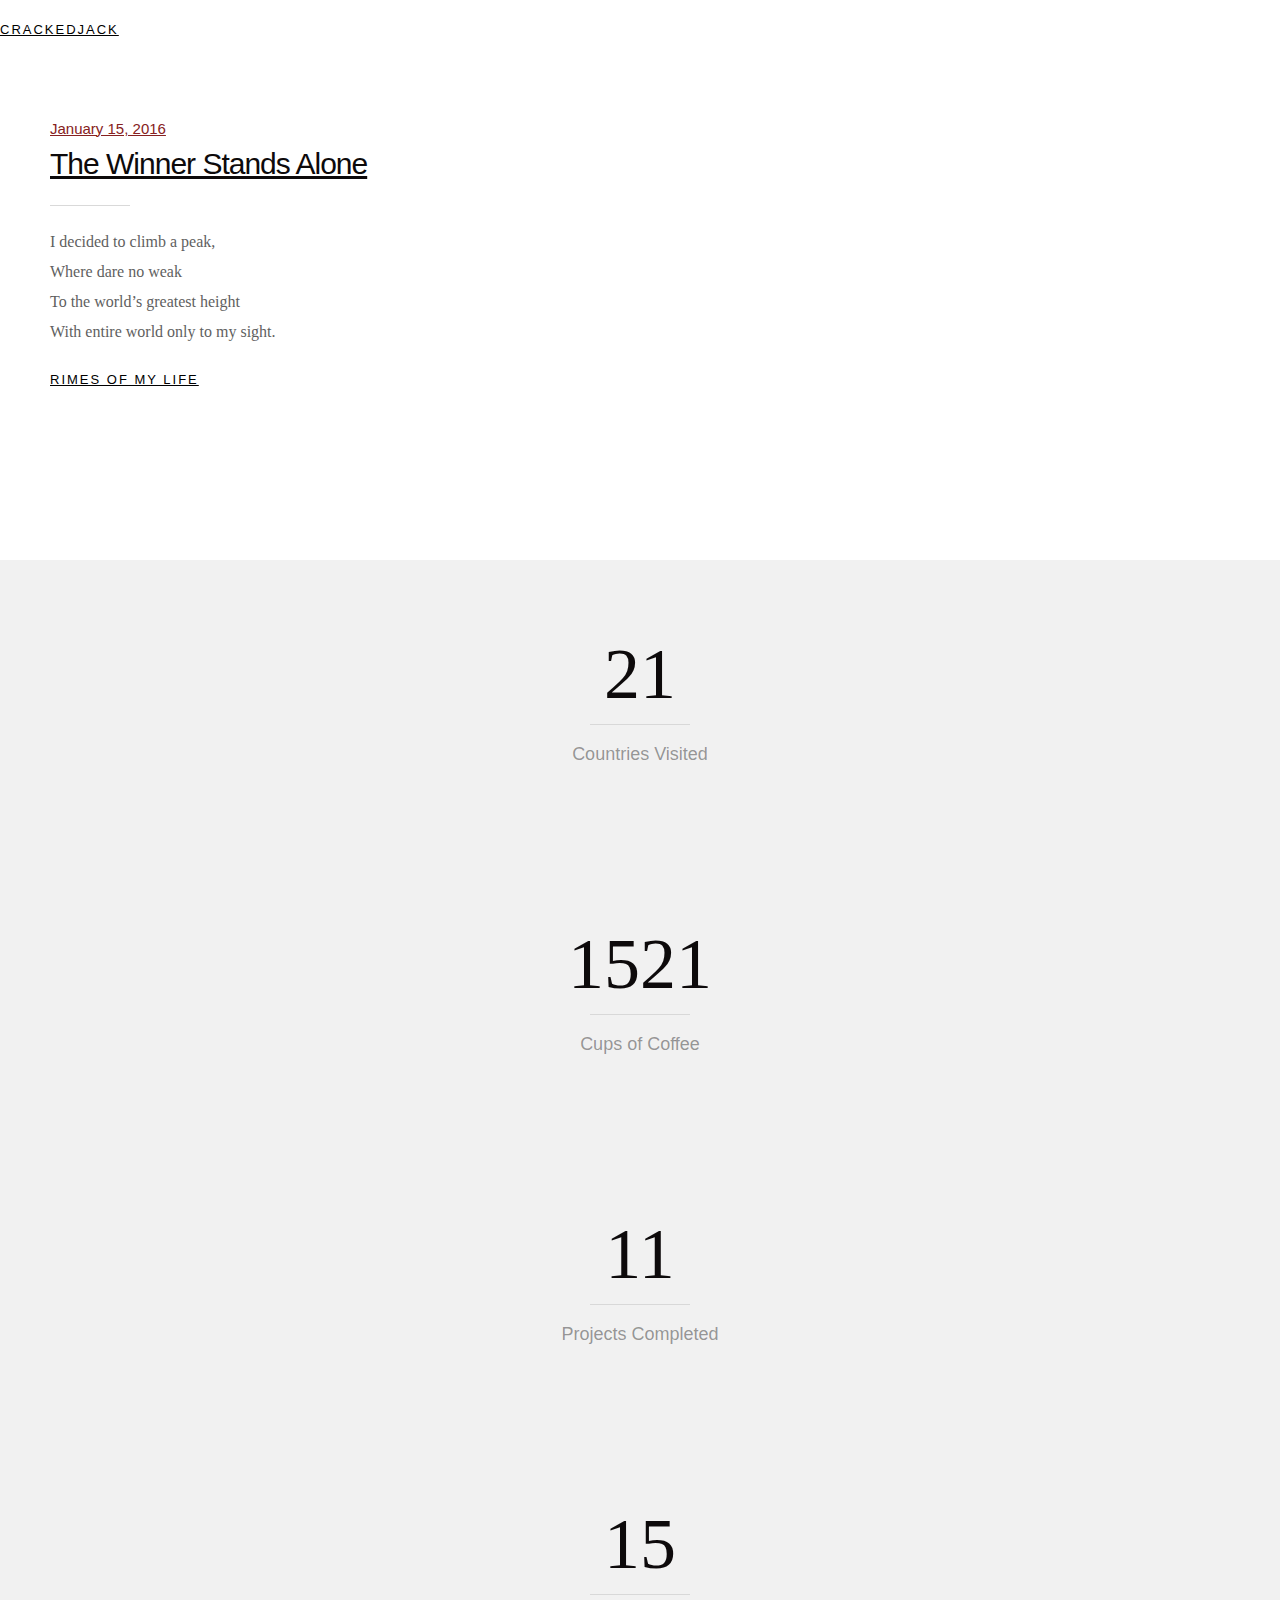
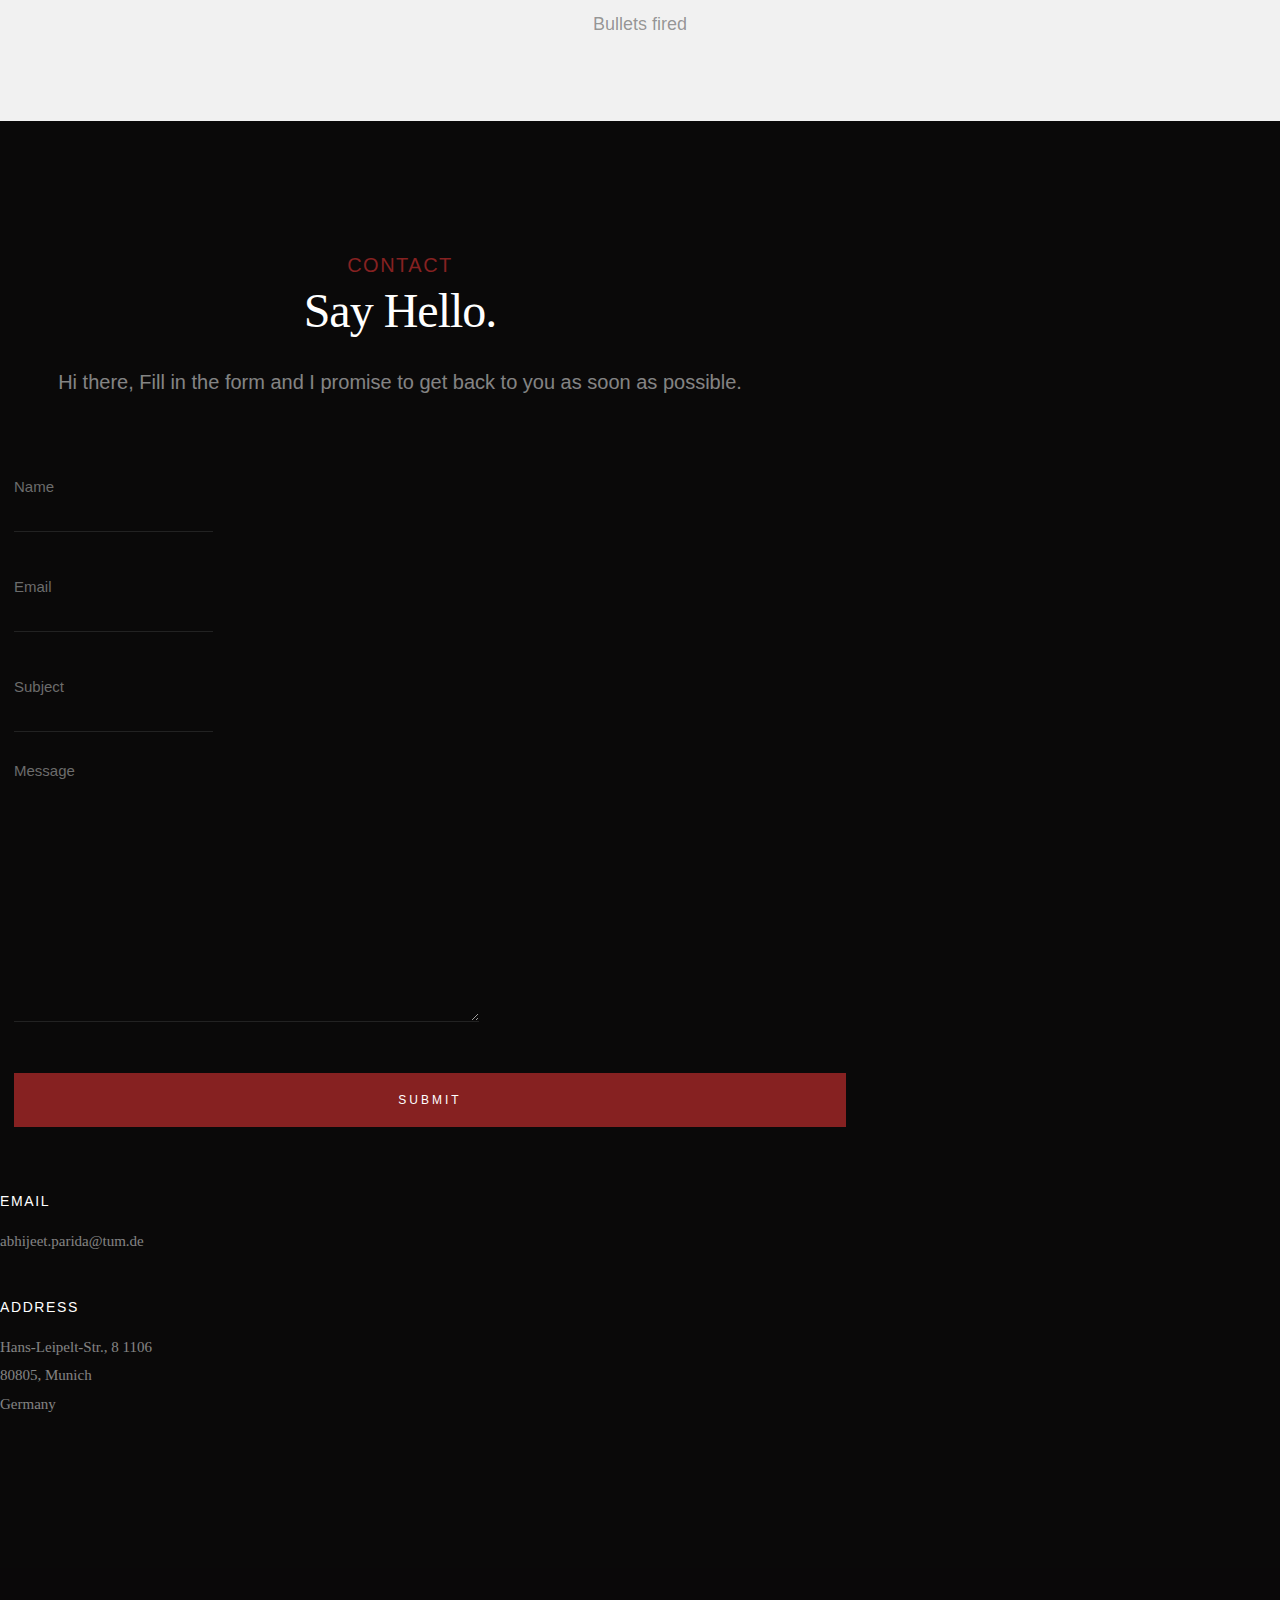
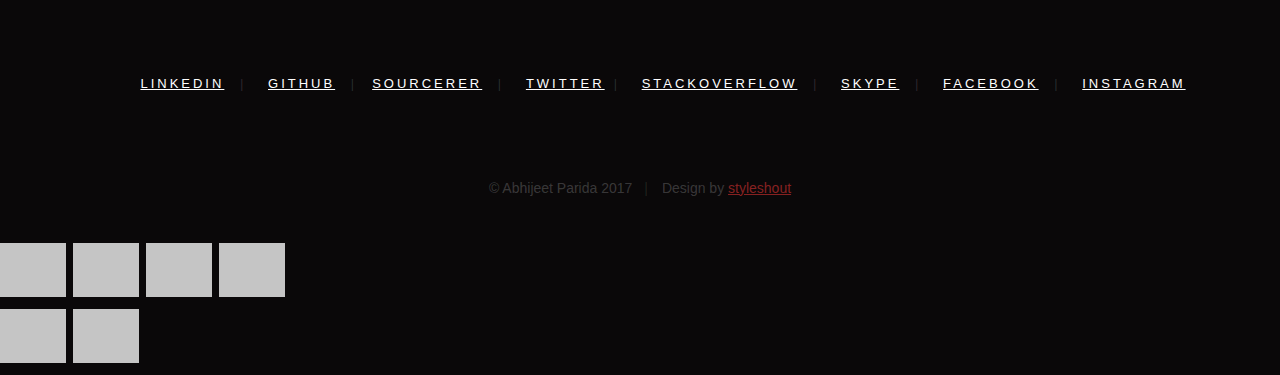
==== commit 08d5ff5f: "adding sourcerer" ====
--- a/index.html
+++ b/index.html
@@ -105,6 +105,8 @@
 <li>
                 <a href="https://twitter.com/parida_a"><i class="im im-twitter" aria-hidden="true"></i><span>Twitter</span></a></li>
 <li>
+                <a href="https://sourcerer.io/a-parida12"><i class="im im-pie-chart" aria-hidden="true"></i><span>Sourcerer</span></a>
+            </li><li>
                 <a href="https://stackoverflow.com/users/9019971/abhijeet-parida"><i class="im im-stackoverflow" aria-hidden="true"></i><span>StackOverflow</span></a>
             </li>
 <li>
@@ -131,7 +133,7 @@
             <div class="col-full text-center">
                 <h3>About</h3>
                 <h1>About Me</h1>
-                <p class="lead">Pursuing a Masters in Computational Science and Engineering at TU Munich, Germany. Artificial Intelligence, Machine Learning and Natural Language Processing excite me intelectually. Big fan of Space technology and Political Drama.</p>
+                <p class="lead">Pursuing a Masters in Computational Science and Engineering at TU Munich, Germany. Deep Learning, Artificial Intelligence, Machine Learning and Natural Language Processing excite me intelectually. Big fan of Space technology and Political Drama.</p>
             </div>
         </div>
 
@@ -146,10 +148,10 @@
                 I did my Bachelors in Mechanical Engineering at Amrita Vishwavidyapeetham, Bengaluru Campus. During my exchange term at TU Munich, I decided to evaluate the possibility for "predicting" incorrect simulation just at the start of the program. To this effect I continued on to purse my Masters in Computational Science and Engineering also at TUM. I did a wide variety of courses from Data Analysis to Deep Learning via Machine Learning and Scientific Computing to Computational ThermoFluid Dynamics via Numerical Programming. I have a wide variety of programming experience on different platforms including the Supercomputer SuperMUC at LRZ, Garching.	
                 </p>
 
-		<p align="justify">
+		<!--<p align="justify">
 		Off late I was inspired by a TEDx Talk by Prof. Nils Thuerey titled "Deep Learning beyond Cats and Dogs" and am actively looking out for reseach oppurtunity in Deep Learning physcial problems.
 <iframe width="550" height="315" src="https://www.youtube.com/embed/0NDL0AgRK0c?rel=0" frameborder="0" allow="autoplay; encrypted-media" allowfullscreen></iframe>
-		</p>
+		</p> -->
             </div>
 
             <div class="col-six tab-full right">
@@ -188,7 +190,7 @@
         <div class="row about-content about-content--buttons">
 
             <div class="col-six tab-full left">
-                <a href="images/abhijeetparida (1).pdf" download="AbhijeetParida.pdf" class="btn btn--primary full-width">Download My CV</a>
+                <a href="images/AbhijeetPArida.pdf" download="AbhijeetParida.pdf" class="btn btn--primary full-width">Download My CV</a>
             </div>
             <div class="col-six tab-full right">
                 <a href="mailto:abhijeet.parida@tum.de" class="btn full-width">Hire Me Now</a>
@@ -225,14 +227,27 @@
                     <div class="timeline__block">
                         <div class="timeline__bullet"></div>
                         <div class="timeline__header">
-                            <p class="timeline__timeframe">January 2018 - Present</p>
+                            <p class="timeline__timeframe">October 2018 - Present</p>
+                            <h3>Allainz SE</h3>
+                            <h5>Working Student</h5>
+                        </div>
+                        <div class="timeline__desc">
+                            <p> Semi-supervised car body part segmentation on an internal dataset</p>
+                        </div>
+                    </div> <!-- end timeline__block -->
+
+                    <div class="timeline__block">
+                        <div class="timeline__bullet"></div>
+                        <div class="timeline__header">
+                            <p class="timeline__timeframe">January 2018 - August 2018</p>
                             <h3>UnternehmerTUM</h3>
                             <h5>Working Student</h5>
                         </div>
                         <div class="timeline__desc">
                             <p> Extracting Measuring points data from existing CATIA file using python. Doing a feature selection and training a Neural Network to automatically place the measuring point for new parts.</p>
                         </div>
-                    </div> <!-- end timeline__block -->
+                    
+		    </div> <!-- end timeline__block -->
                 </div> <!-- end timeline -->
             </div> <!-- end right -->
         </div> <!-- end about-content timeline -->
@@ -464,10 +479,7 @@
                         
             </div>
             <div class="col-four tab-full contact__infos">
-              <!--  <h4 class="h06">Phone</h4>
-                <p>
-                Mobile: (+49) 157 51009250<br>
-                </p> -->
+              
 
                 <h4 class="h06">Email</h4>
                 <p>abhijeet.parida@tum.de<br>
@@ -503,6 +515,8 @@
             </li>
 <li>
                 <a href="https://github.com/a-parida12"><i class="im im-github" aria-hidden="true"></i><span>Github</span></a>
+            </li><li>
+                <a href="https://sourcerer.io/a-parida12"><i class="im im-pie-chart" aria-hidden="true"></i><span>Sourcerer</span></a>
             </li>
 <li>
                 <a href="https://twitter.com/parida_a"><i class="im im-twitter" aria-hidden="true"></i><span>Twitter</span></a></li>
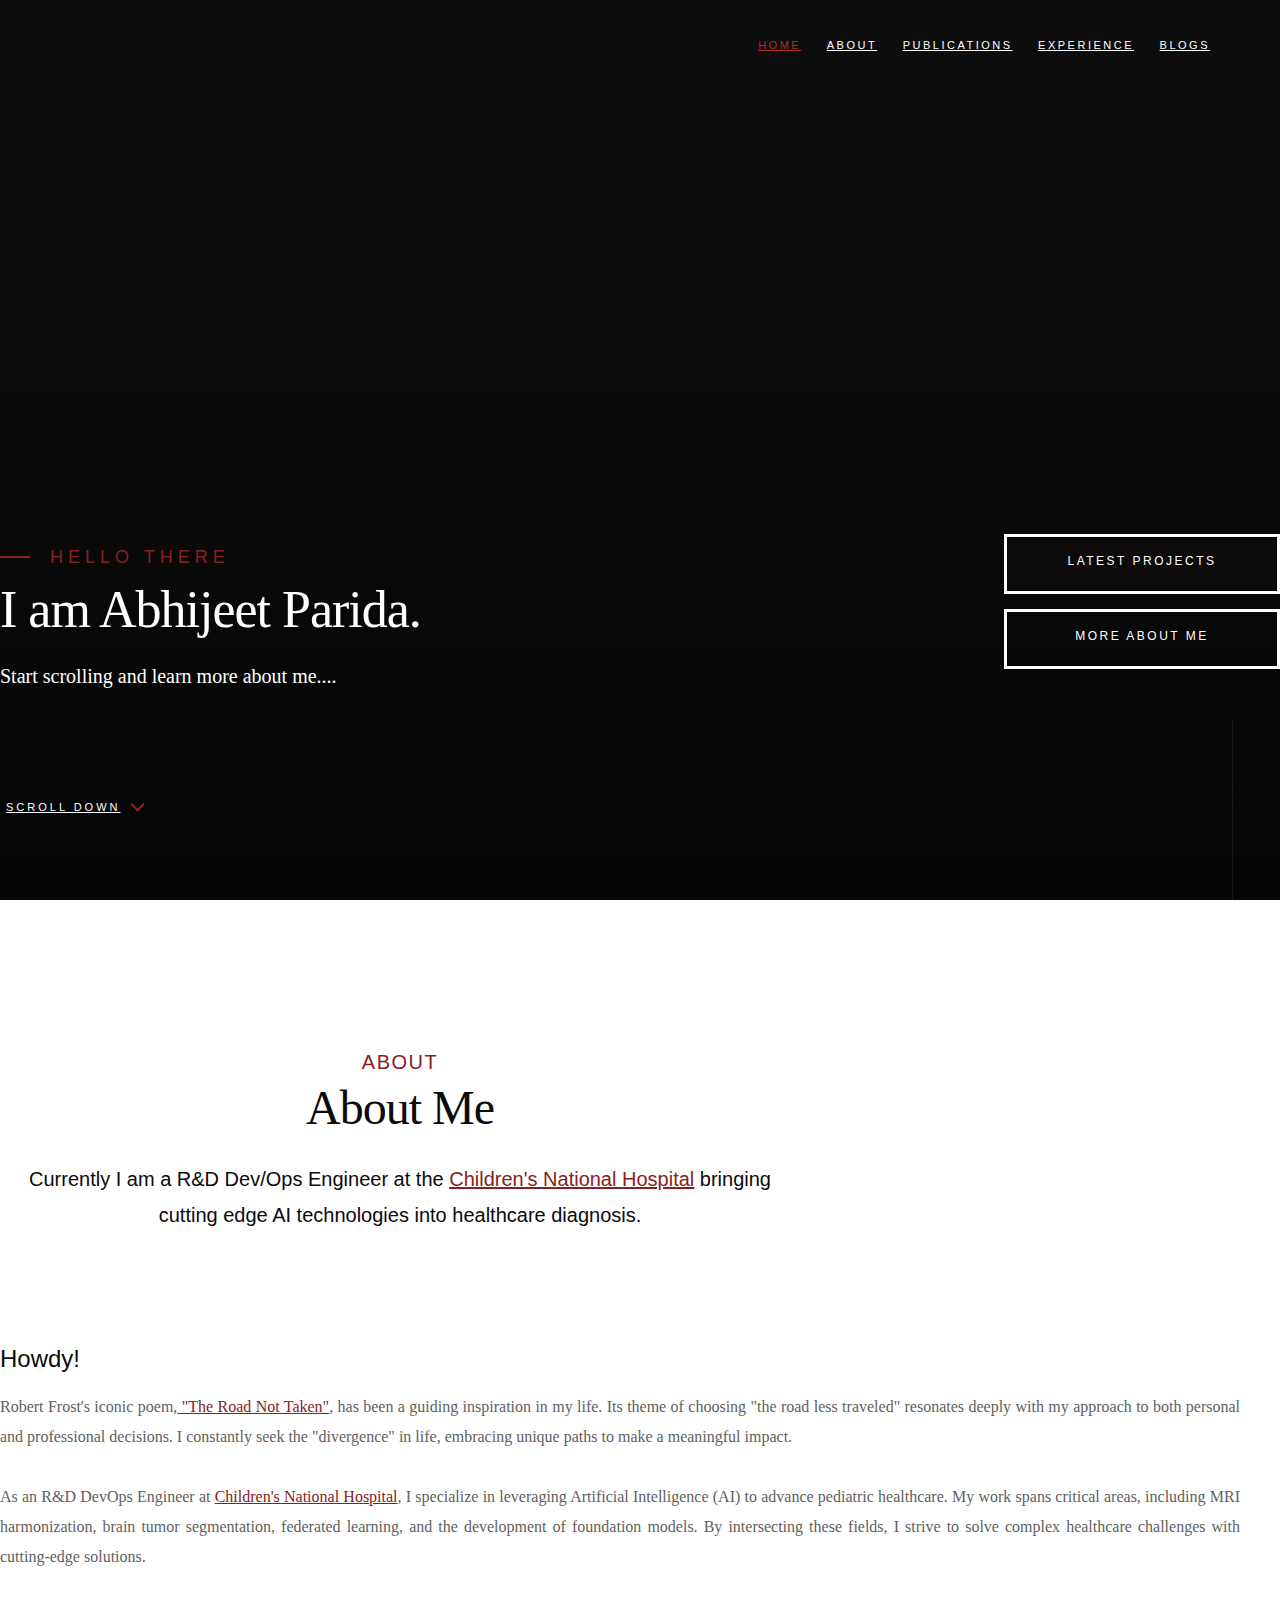
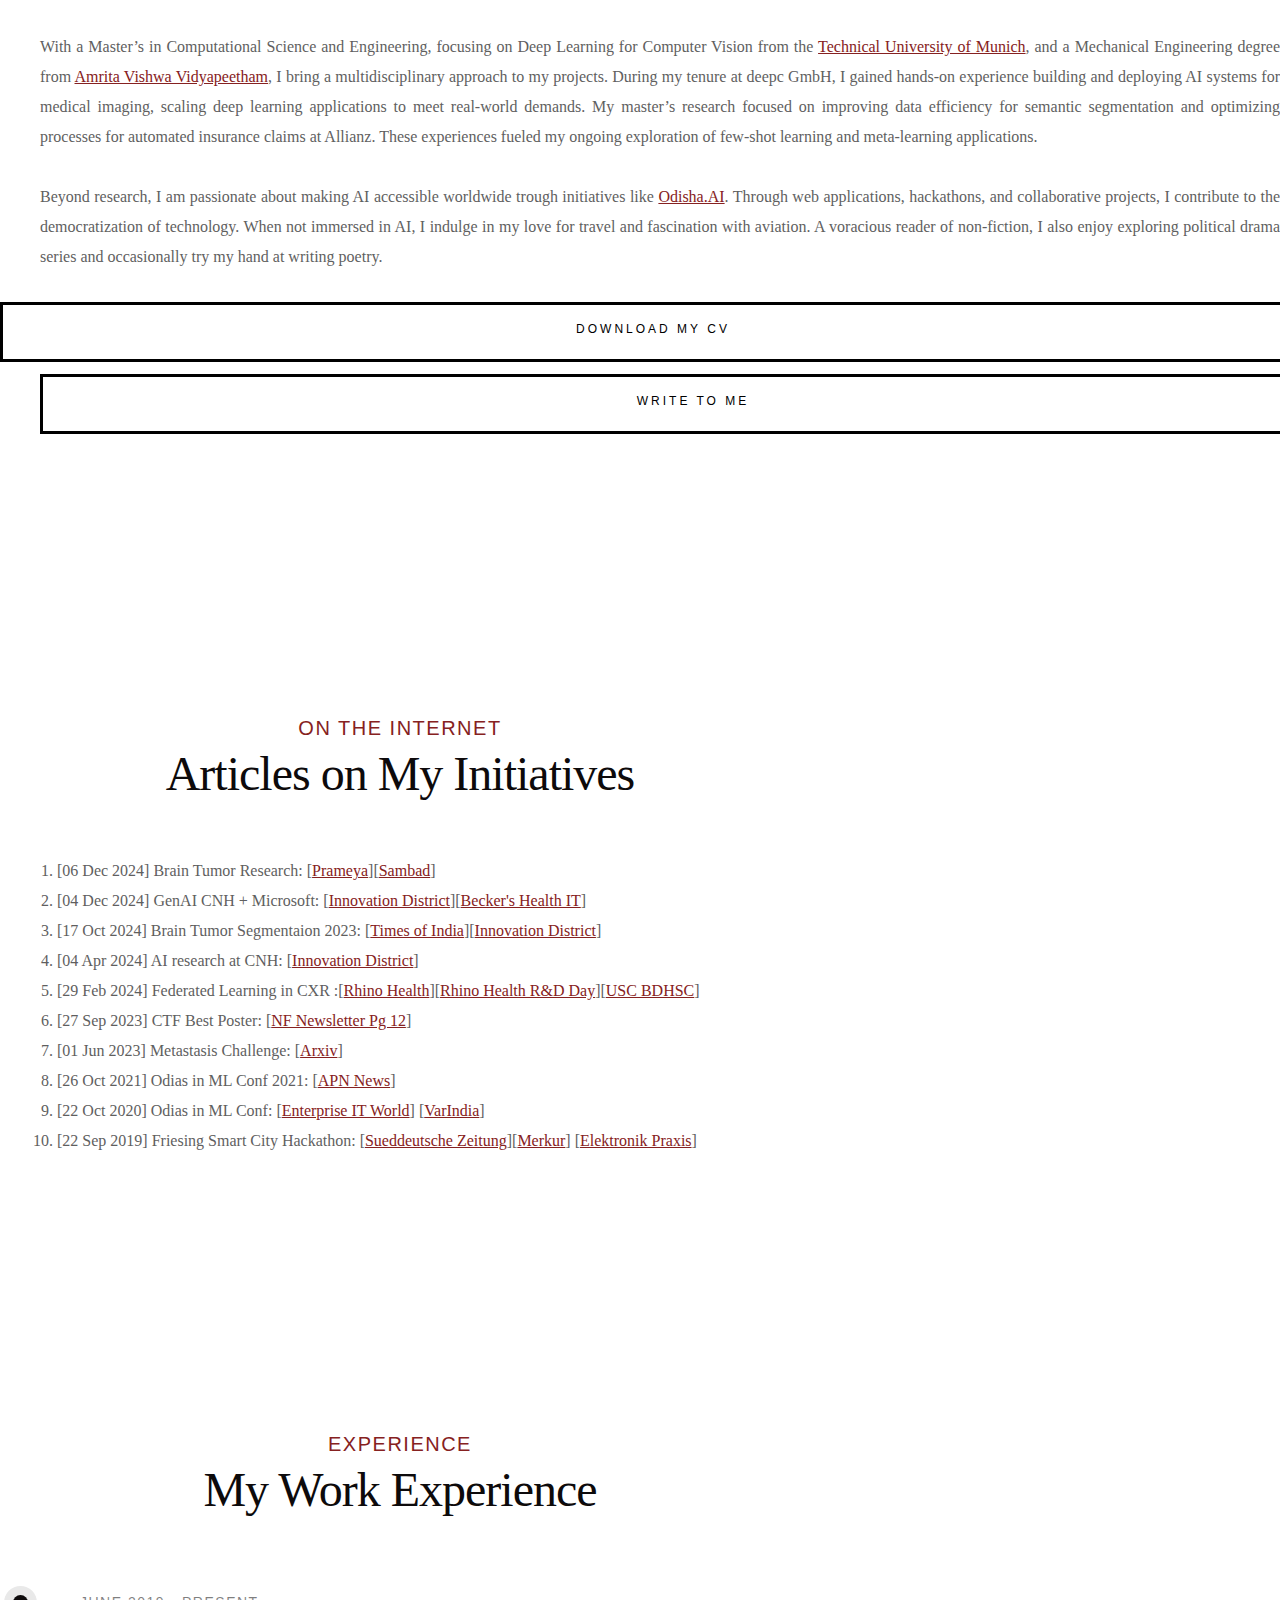
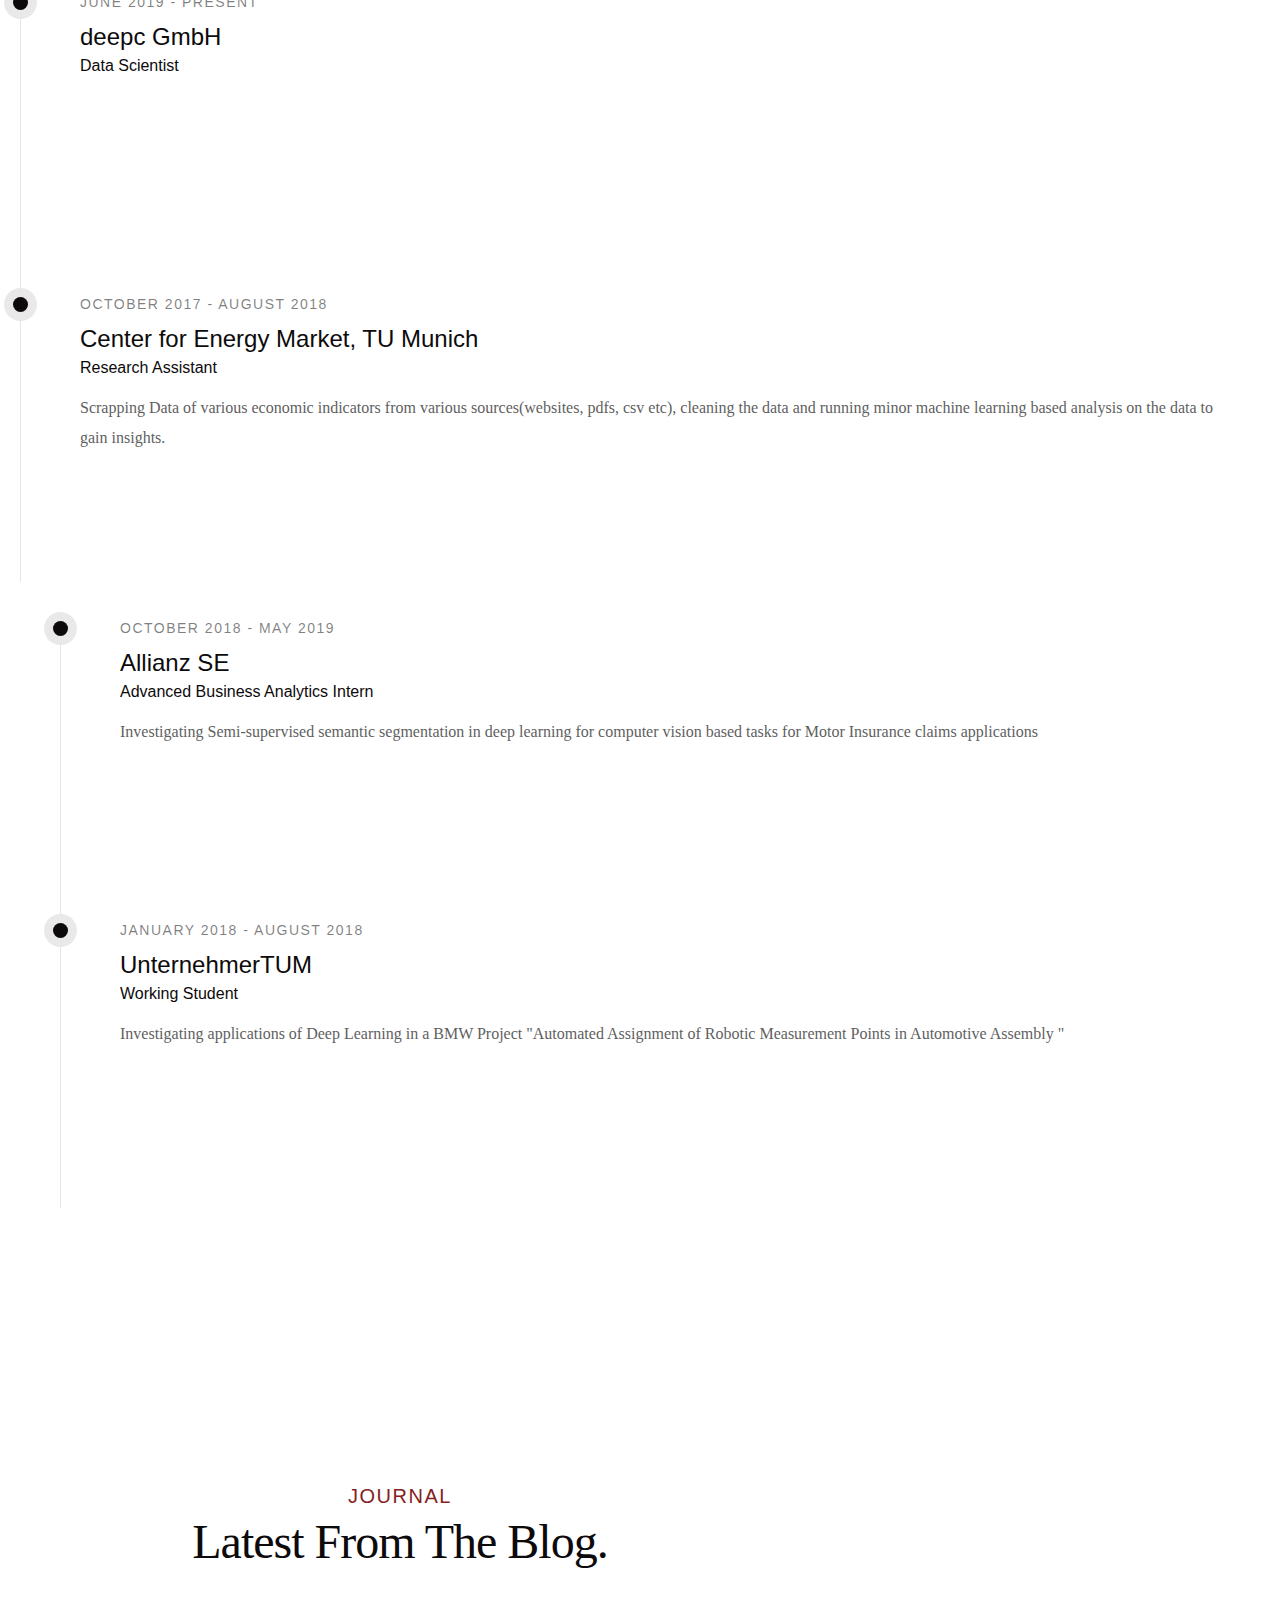
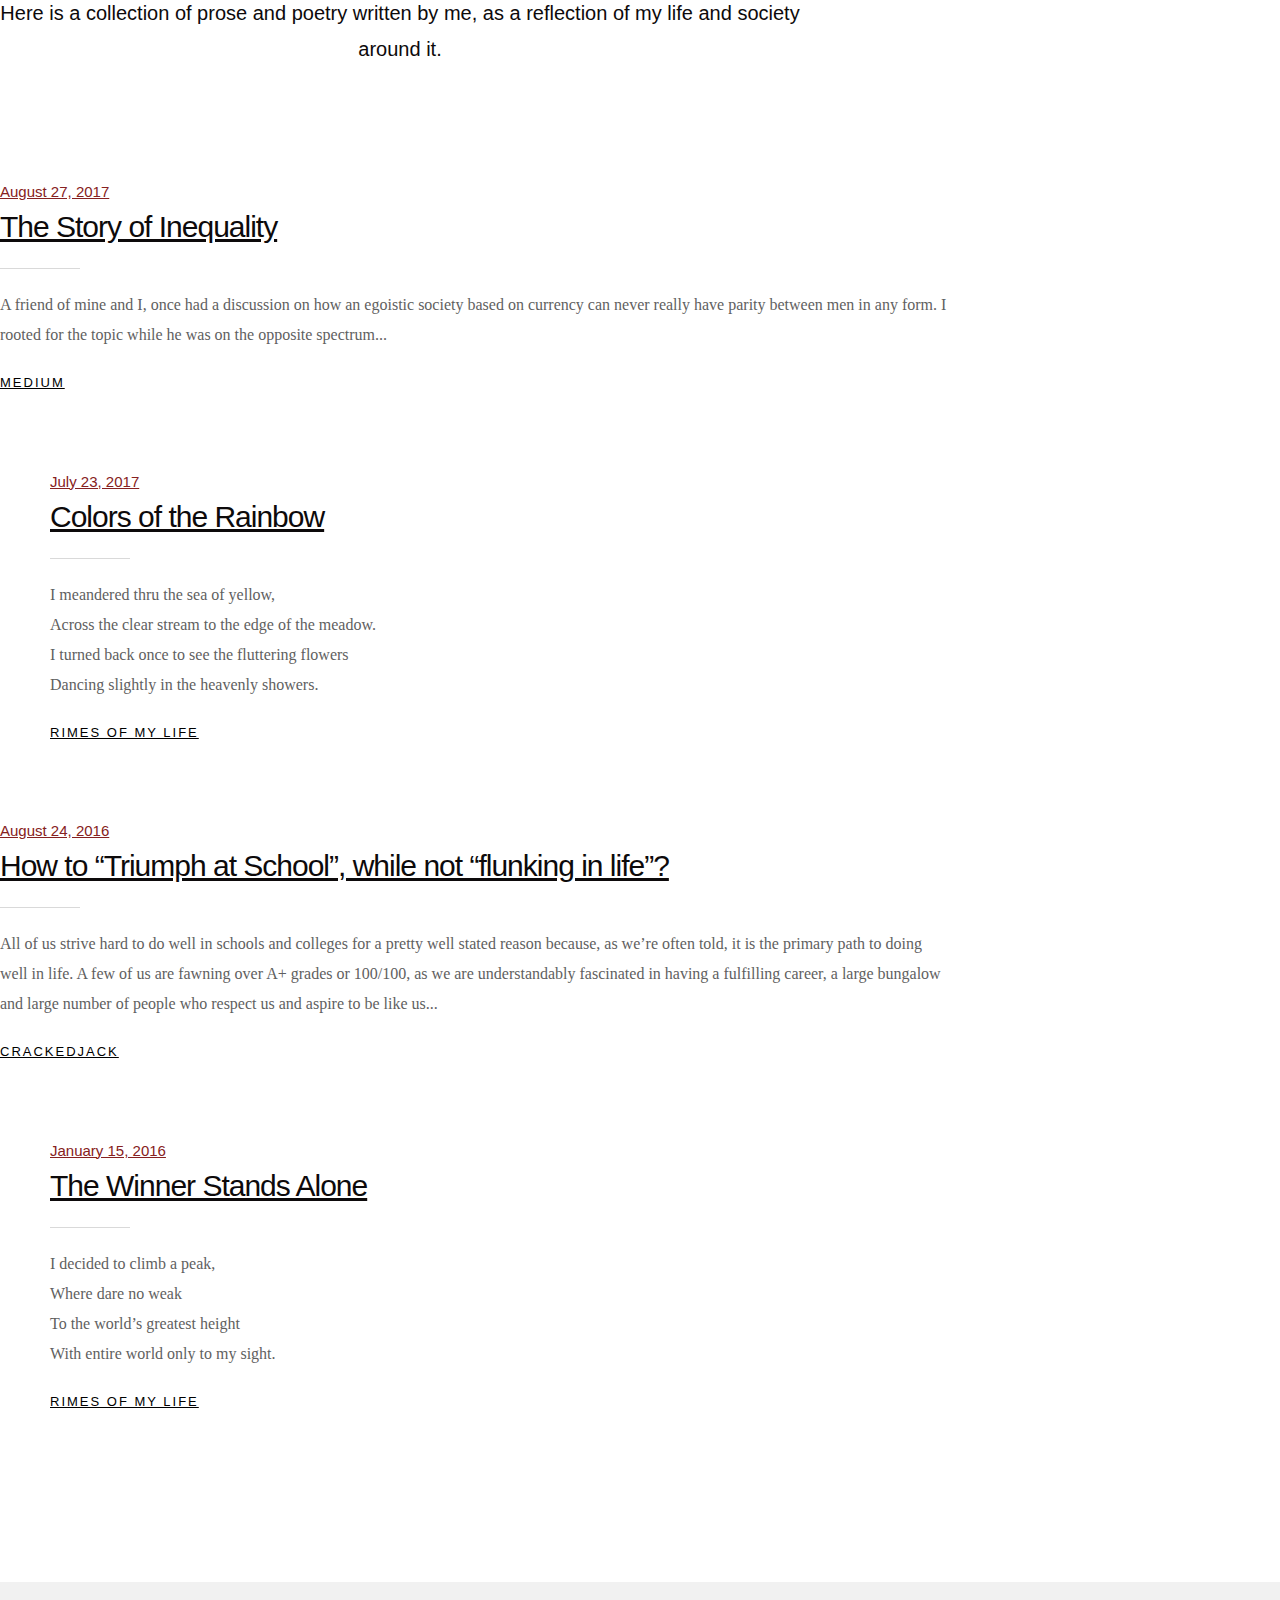
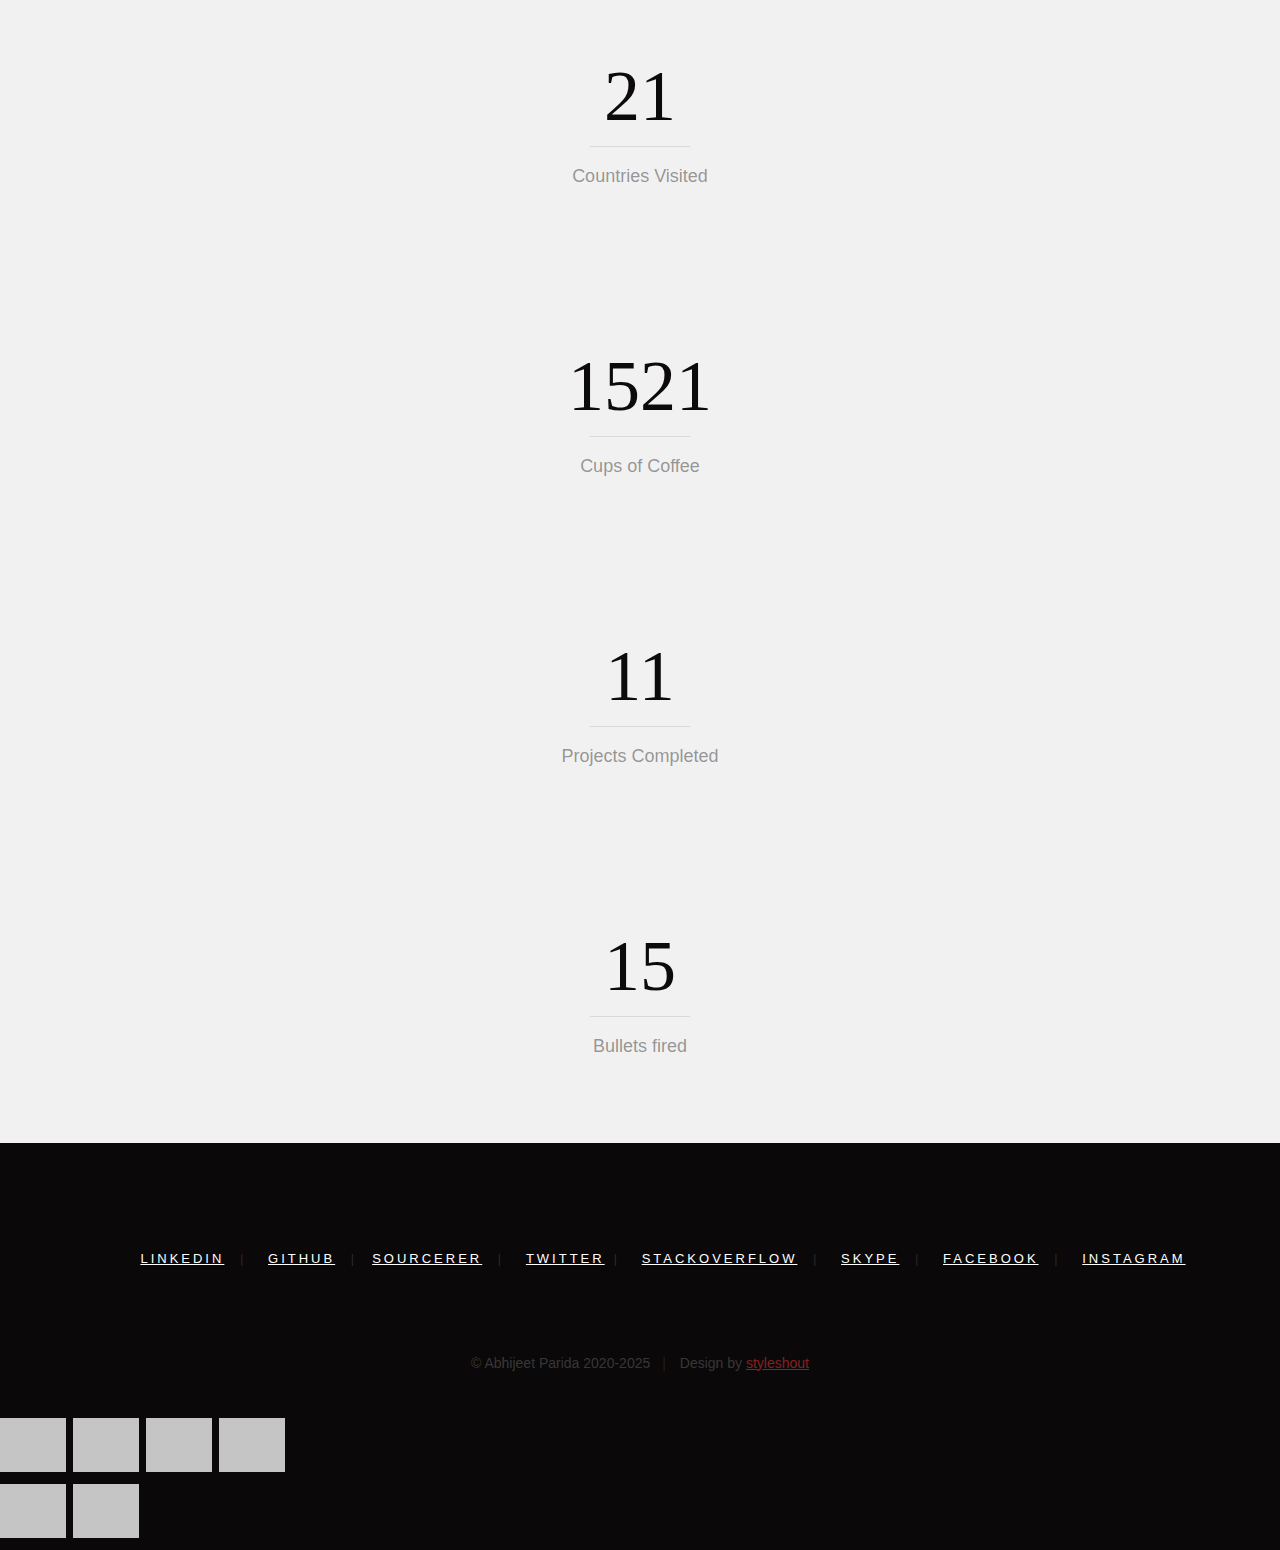
==== commit 4110fb47: "update website" ====
--- a/index.html
+++ b/index.html
@@ -11,8 +11,8 @@
     ================================================== -->
     <meta charset="utf-8">
     <title>a_parida</title>
-    <meta name="description" content="">
-    <meta name="author" content="">
+    <meta name="description" content="Personal Website">
+    <meta name="author" content="Abhijeet Parida">
 
     <!-- mobile specific metas
     ================================================== -->
@@ -46,9 +46,10 @@
             <ul class="header-nav">
                 <li class="current"><a class="smoothscroll"  href="#home" title="home">Home</a></li>
                 <li><a class="smoothscroll"  href="#about" title="about">About</a></li>
-               <!-- <li><a class="smoothscroll"  href="#works" title="works">Works</a></li> -->
+               <li><a class="smoothscroll"  href="#publication" title="works">Publications</a></li>
+               <li><a class="smoothscroll"  href="#work" title="works">Experience</a></li>
                 <li><a class="smoothscroll"  href="#blog" title="blog">Blogs</a></li>
-                <li><a class="smoothscroll"  href="#contact" title="contact">Contact</a></li>
+                <!--<li><a class="smoothscroll"  href="#contact" title="contact">Contact</a></li> -->
             </ul>
         </nav>
 
@@ -133,7 +134,7 @@
             <div class="col-full text-center">
                 <h3>About</h3>
                 <h1>About Me</h1>
-                <p class="lead">Pursuing a Masters in Computational Science and Engineering at TU Munich, Germany. Deep Learning, Artificial Intelligence, Machine Learning and Natural Language Processing excite me intelectually. Big fan of Space technology and Political Drama.</p>
+                <p class="lead">Currently I am a R&D Dev/Ops Engineer at  the  <a href="https://www.childrensnational.org/" >Children's National Hospital</a> bringing cutting edge AI technologies into healthcare diagnosis.</p>
             </div>
         </div>
 
@@ -142,28 +143,28 @@
             <div class="col-six tab-full left">
                 <h3>Howdy!</h3>
 
-                <p align="justify">"The Road Not Taken" by Robert Frost has been a big inspiration in my life. I am constantly on the lookout for the "divergence" in my life and I would like to select "the one less travelled by". </p>
+                <p align="justify">Robert Frost's iconic poem,<a href="https://www.poetryfoundation.org/poems/44272/the-road-not-taken"> "The Road Not Taken"</a>, has been a guiding inspiration in my life. Its theme of choosing "the road less traveled" resonates deeply with my approach to both personal and professional decisions. I constantly seek the "divergence" in life, embracing unique paths to make a meaningful impact.</p>
 
                 <p align="justify">
-                I did my Bachelors in Mechanical Engineering at Amrita Vishwavidyapeetham, Bengaluru Campus. During my exchange term at TU Munich, I decided to evaluate the possibility for "predicting" incorrect simulation just at the start of the program. To this effect I continued on to purse my Masters in Computational Science and Engineering also at TUM. I did a wide variety of courses from Data Analysis to Deep Learning via Machine Learning and Scientific Computing to Computational ThermoFluid Dynamics via Numerical Programming. I have a wide variety of programming experience on different platforms including the Supercomputer SuperMUC at LRZ, Garching.	
+                    As an R&D DevOps Engineer at <a href="https://www.childrensnational.org/" >Children's National Hospital</a>, I specialize in leveraging Artificial Intelligence (AI) to advance pediatric healthcare. My work spans critical areas, including MRI harmonization, brain tumor segmentation, federated learning, and the development of foundation models. By intersecting these fields, I strive to solve complex healthcare challenges with cutting-edge solutions.
                 </p>
-
-		<!--<p align="justify">
-		Off late I was inspired by a TEDx Talk by Prof. Nils Thuerey titled "Deep Learning beyond Cats and Dogs" and am actively looking out for reseach oppurtunity in Deep Learning physcial problems.
-<iframe width="550" height="315" src="https://www.youtube.com/embed/0NDL0AgRK0c?rel=0" frameborder="0" allow="autoplay; encrypted-media" allowfullscreen></iframe>
-		</p> -->
-            </div>
-
+            </div>
+                
+    
             <div class="col-six tab-full right">
-                <h3>I've Got Some Coding Skills.</h3>
+                <h3> </h3>
+                <p align="justify">
+                    With a Master’s in Computational Science and Engineering, focusing on Deep Learning for Computer Vision from the <a href="https://www.tum.de/">Technical University of Munich</a>, and a Mechanical Engineering degree from <a href="https://www.amrita.edu/">Amrita Vishwa Vidyapeetham</a>, I bring a multidisciplinary approach to my projects. During my tenure at deepc GmbH, I gained hands-on experience building and deploying AI systems for medical imaging, scaling deep learning applications to meet real-world demands. My master’s research focused on improving data efficiency for semantic segmentation and optimizing processes for automated insurance claims at Allianz. These experiences fueled my ongoing exploration of few-shot learning and meta-learning applications.
+                </p>
+                <p align="justify"> Beyond research, I am passionate about making AI accessible worldwide trough initiatives like <a href="https://www.odishaai.org/">Odisha.AI</a>. Through web applications, hackathons, and collaborative projects, I contribute to the democratization of technology. When not immersed in AI, I indulge in my love for travel and fascination with aviation. A voracious reader of non-fiction, I also enjoy exploring political drama series and occasionally try my hand at writing poetry.
+
+                </p>
+
+                <!-- <h3>I've Got Some Coding Skills.</h3>
 
                 <ul class="skill-bars">
                     <li>
                     <div class="progress percent90"><span>90%</span></div>
-                    <strong>C/C++</strong>
-                    </li>
-                    <li>
-                    <div class="progress percent80"><span>80%</span></div>
                     <strong>Python</strong>
                     </li>
                     <li>
@@ -171,46 +172,97 @@
                     <strong>MATLAB</strong>
                     </li>
                     <li>
-                    <div class="progress percent80"><span>80%</span></div>
+                    <div class="progress percent60"><span>60%</span></div>
                     <strong>R</strong>
                     </li>
                     <li>
-                    <div class="progress percent55"><span>55%</span></div>
-                    <strong>CUDA</strong>
-                    </li>   
-                    <li>
-                    <div class="progress percent40"><span>40%</span></div>
-                    <strong>Julia</strong>
-                    </li>   
+                    <div class="progress percent45"><span>45%</span></div>
+                    <strong>C++, C, CUDA C</strong>
+                    </li>     
                 </ul>
             </div>
 
-        </div> <!-- end about-content -->
+        </div> end about-content -->
+        </div>
 
         <div class="row about-content about-content--buttons">
 
             <div class="col-six tab-full left">
-                <a href="images/AbhijeetPArida.pdf" download="AbhijeetParida.pdf" class="btn btn--primary full-width">Download My CV</a>
+                <a href="images/AbhijeetParida.pdf" download="AbhijeetParida.pdf" class="btn btn--primary full-width">Download My CV</a>
             </div>
             <div class="col-six tab-full right">
-                <a href="mailto:abhijeet.parida@tum.de" class="btn full-width">Hire Me Now</a>
+                <a href="mailto:abhijeetparida1295@gmail.com" class="btn btn--primary full-width">Write to me</a>
             </div>
 
         </div> <!-- end about-content buttons -->
-
+    </section> <!-- end about -->
+    <section id="publication" class="s-blog target-section">
+
+        <div class="row narrow section-intro has-bottom-sep">
+            <div class="col-full">
+                <h3>On The Internet</h3>
+                <h1>Articles on My Initiatives</h1>
+            </div>
+        </div>
+        <div class="">
+            <ol>
+                <li>[06 Dec 2024] Brain Tumor Research: [<a href="https://www.prameyaepaper.com/preview/237452/1251194/BHUBANESWAR/20241212/14">Prameya</a>][<a href="https://sambadepaper.com/imageview_48882_466540_4_72_06-12-2024_4_i_1_sf.html">Sambad</a>]</li>
+                <li>[04 Dec 2024] GenAI CNH + Microsoft: [<a href="https://innovationdistrict.childrensnational.org/childrens-national-and-microsoft-unite-to-reimagine-pediatric-care-with-ai/">Innovation District</a>][<a href="https://www.beckershospitalreview.com/disruptors/microsoft-teams-up-with-childrens-national.html">Becker's Health IT</a>]</li>
+                <li>[17 Oct 2024] Brain Tumor Segmentaion 2023: [<a href="https://timesofindia.indiatimes.com/city/bhubaneswar/odia-researcher-wins-prestigious-intl-award/articleshow/105136705.cms">Times of India</a>][<a href="https://innovationdistrict.childrensnational.org/ai-team-wins-international-competition-to-measure-pediatric-brain-tumors/">Innovation District</a>] </li>
+                <li>[04 Apr 2024] AI research at CNH: [<a href="https://innovationdistrict.childrensnational.org/artificial-intelligence-applications-to-expand-health-equity/">Innovation District</a>] </li>
+                <li>[29 Feb 2024] Federated Learning in CXR :[<a href="https://www.rhinohealth.com/post/children-s-national-hospital-and-rhino-health-pave-the-way-for-enhanced-pediatric-diagnostics">Rhino Health</a>][<a href="https://www.youtube.com/watch?v=lAV2pFWRyPg">Rhino Health R&D Day</a>][<a href="https://www.youtube.com/watch?v=Tr93LRavw4Q&t=8s">USC BDHSC</a>]</li>
+                <li>[27 Sep 2023] CTF Best Poster: [<a href="https://issuu.com/childrenstumor/docs/ctf_nf_conference_newsletter_2023-final">NF Newsletter Pg 12</a>]</li>
+                <li>[01 Jun 2023] Metastasis Challenge: [<a href="https://arxiv.org/pdf/2306.00838">Arxiv</a>] </li>
+                <li>[26 Oct 2021] Odias in ML Conf 2021: [<a href="https://www.apnnews.com/we-can-do-it-speakers-and-participants-in-2nd-odias-in-ml-global-conference-deliberate-the-whats-and-hows-of-tapping-the-ai-ml-opportunity/">APN News</a>]
+                <li>[22 Oct 2020] Odias in ML Conf: [<a href="https://www.enterpriseitworld.com/odias-in-ml-global-conference-2020-discussed-how-to-leverage-ai-ml-for-overall-socio-economic-development-of-odisha/">Enterprise IT World</a>] [<a href="https://www.varindia.com/news/odias-globally-deliberate-on-leveraging-aiml-for-odishas-growth">VarIndia</a>]
+                <li>[22 Sep 2019] Friesing Smart City Hackathon: [<a href="https://www.sueddeutsche.de/muenchen/freising/hackathon-freising-technologie-smart-city-1.4610947">Sueddeutsche Zeitung</a>][<a href="https://www.merkur.de/lokales/freising/freising-ort28692/idee-bei-freisinger-hackathon-smarte-muelltonnen-nie-ueberquellen-10296825.html">Merkur</a>] [<a href="https://www.elektronikpraxis.de/smart-city-freising-teilnehmer-begeistern-mit-kreativen-ideen-a-764622/">Elektronik Praxis</a>]
+            </ol>
+        </div>
+    </section>
+
+    <!-- <section id="publication" class="s-blog target-section">
+
+        <div class="row narrow section-intro has-bottom-sep">
+            <div class="col-full">
+                <h3>Publications</h3>
+                <h1>Published Research Papers</h1>
+            </div>
+        </div>
+        <div class="row wide section-intro">
+            <ol>
+                <li><b>Parida, A.</b>, Tran, A., Navab, N., & Albarqouni, S. (2019).<a href="https://arxiv.org/abs/1909.07809" > Learn to Segment Organs with a Few Bounding Boxes.</a><i> arXiv preprint, arXiv:1909.07809.</i></li>
+                <li><b>Parida, A.</b>, Sankar, A., Eisawy, R., Finck, T., Wiestler, B., Pfister, F., & Moosbauer, J. (2020). <a href="https://arxiv.org/abs/2003.08469">Train, Learn, Expand, Repeat.</a> <i> AI4H Workshop, ICLR 2020</i></li>
+            </ol>
+        </div>
+    </section> -->
+
+    <section id="work"class="s-blog target-section">
         <div class="row about-content about-content--timeline">
 
-            <div class="col-full text-center">
-                <h3>My Work Experience.</h3>
+            <div class="row narrow section-intro has-bottom-sep">
+                <div class="col-full">
+                    <h3>Experience</h3>
+                    <h1>My Work Experience </h1>
+                </div>
             </div>
 
             <div class="col-six tab-full left">
                 <div class="timeline">
-
                     <div class="timeline__block">
                         <div class="timeline__bullet"></div>
                         <div class="timeline__header">
-                            <p class="timeline__timeframe">October 2017 - Present</p>
+                            <p class="timeline__timeframe">JUne 2019 - Present</p>
+                            <h3>deepc GmbH</h3>
+                            <h5>Data Scientist</h5>
+                        </div>
+                        <div class="timeline__desc">
+                            <p> </p>
+                        </div>
+                    </div> 
+                    <div class="timeline__block">
+                        <div class="timeline__bullet"></div>
+                        <div class="timeline__header">
+                            <p class="timeline__timeframe">October 2017 - August 2018</p>
                             <h3>Center for Energy Market, TU Munich</h3>
                             <h5>Research Assistant</h5>
                         </div>
@@ -227,12 +279,13 @@
                     <div class="timeline__block">
                         <div class="timeline__bullet"></div>
                         <div class="timeline__header">
-                            <p class="timeline__timeframe">October 2018 - Present</p>
-                            <h3>Allainz SE</h3>
-                            <h5>Working Student</h5>
+                            <p class="timeline__timeframe">October 2018 - May 2019</p>
+                            <h3>Allianz SE</h3>
+                            <h5>Advanced Business Analytics Intern</h5>
                         </div>
                         <div class="timeline__desc">
-                            <p> Semi-supervised car body part segmentation on an internal dataset</p>
+                            <p> Investigating Semi-supervised semantic segmentation in deep learning for computer vision based tasks for Motor Insurance claims applications
+                            </p>
                         </div>
                     </div> <!-- end timeline__block -->
 
@@ -244,15 +297,15 @@
                             <h5>Working Student</h5>
                         </div>
                         <div class="timeline__desc">
-                            <p> Extracting Measuring points data from existing CATIA file using python. Doing a feature selection and training a Neural Network to automatically place the measuring point for new parts.</p>
+                            <p> Investigating applications of Deep Learning in a BMW Project  "Automated Assignment of Robotic Measurement Points in Automotive Assembly "</p>
                         </div>
                     
 		    </div> <!-- end timeline__block -->
                 </div> <!-- end timeline -->
             </div> <!-- end right -->
         </div> <!-- end about-content timeline -->
-
-    </section> <!-- end about -->
+    </section>
+    
     
 
    
@@ -421,7 +474,7 @@
 
 
     <!-- s-stats
-    ================================================== -->
+    ==================================================
     <section id="contact" class="s-contact target-section">
 
         <div class="overlay"></div>
@@ -467,12 +520,12 @@
                     </fieldset>
                 </form>
 
-                <!-- contact-warning -->
+                
                 <div class="message-warning">
                     Something went wrong. Please try again.
                 </div> 
             
-                <!-- contact-success -->
+                
                 <div class="message-success">
                     Your message was sent, thank you!<br>
                 </div>
@@ -491,11 +544,11 @@
                 80805, Munich<br>
                 Germany
                 </p>
-            </div>
-
-        </div>
-
-    </section> <!-- end s-contact -->
+            </div>> 
+
+        </div>
+
+    </section>  s-contact -->
 
 
     <!-- footer
@@ -542,7 +595,7 @@
 
             <div class="col-twelve">
                 <div class="copyright">
-                    <span>© Abhijeet Parida 2017</span> 
+                    <span>© Abhijeet Parida 2020-2025</span> 
                     <span>Design by <a href="https://www.styleshout.com/">styleshout</a></span>	
                 </div>
 
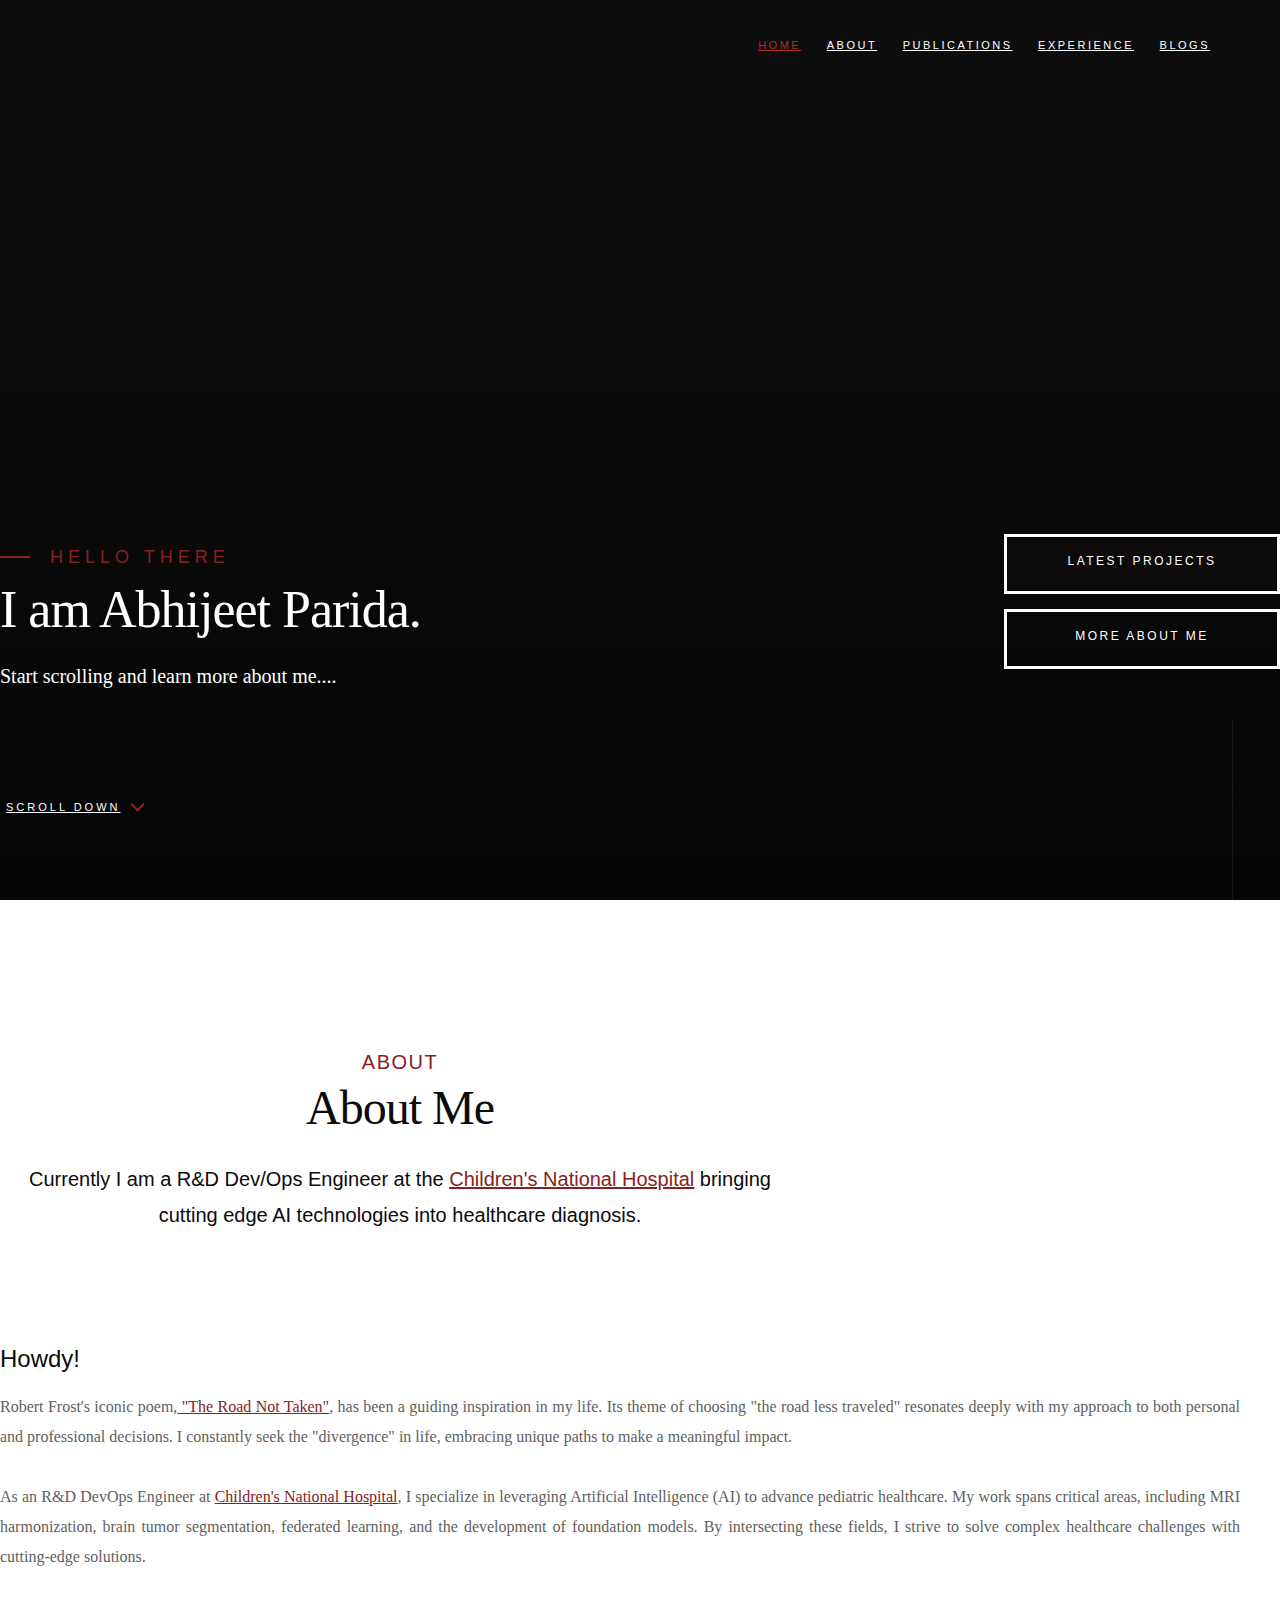
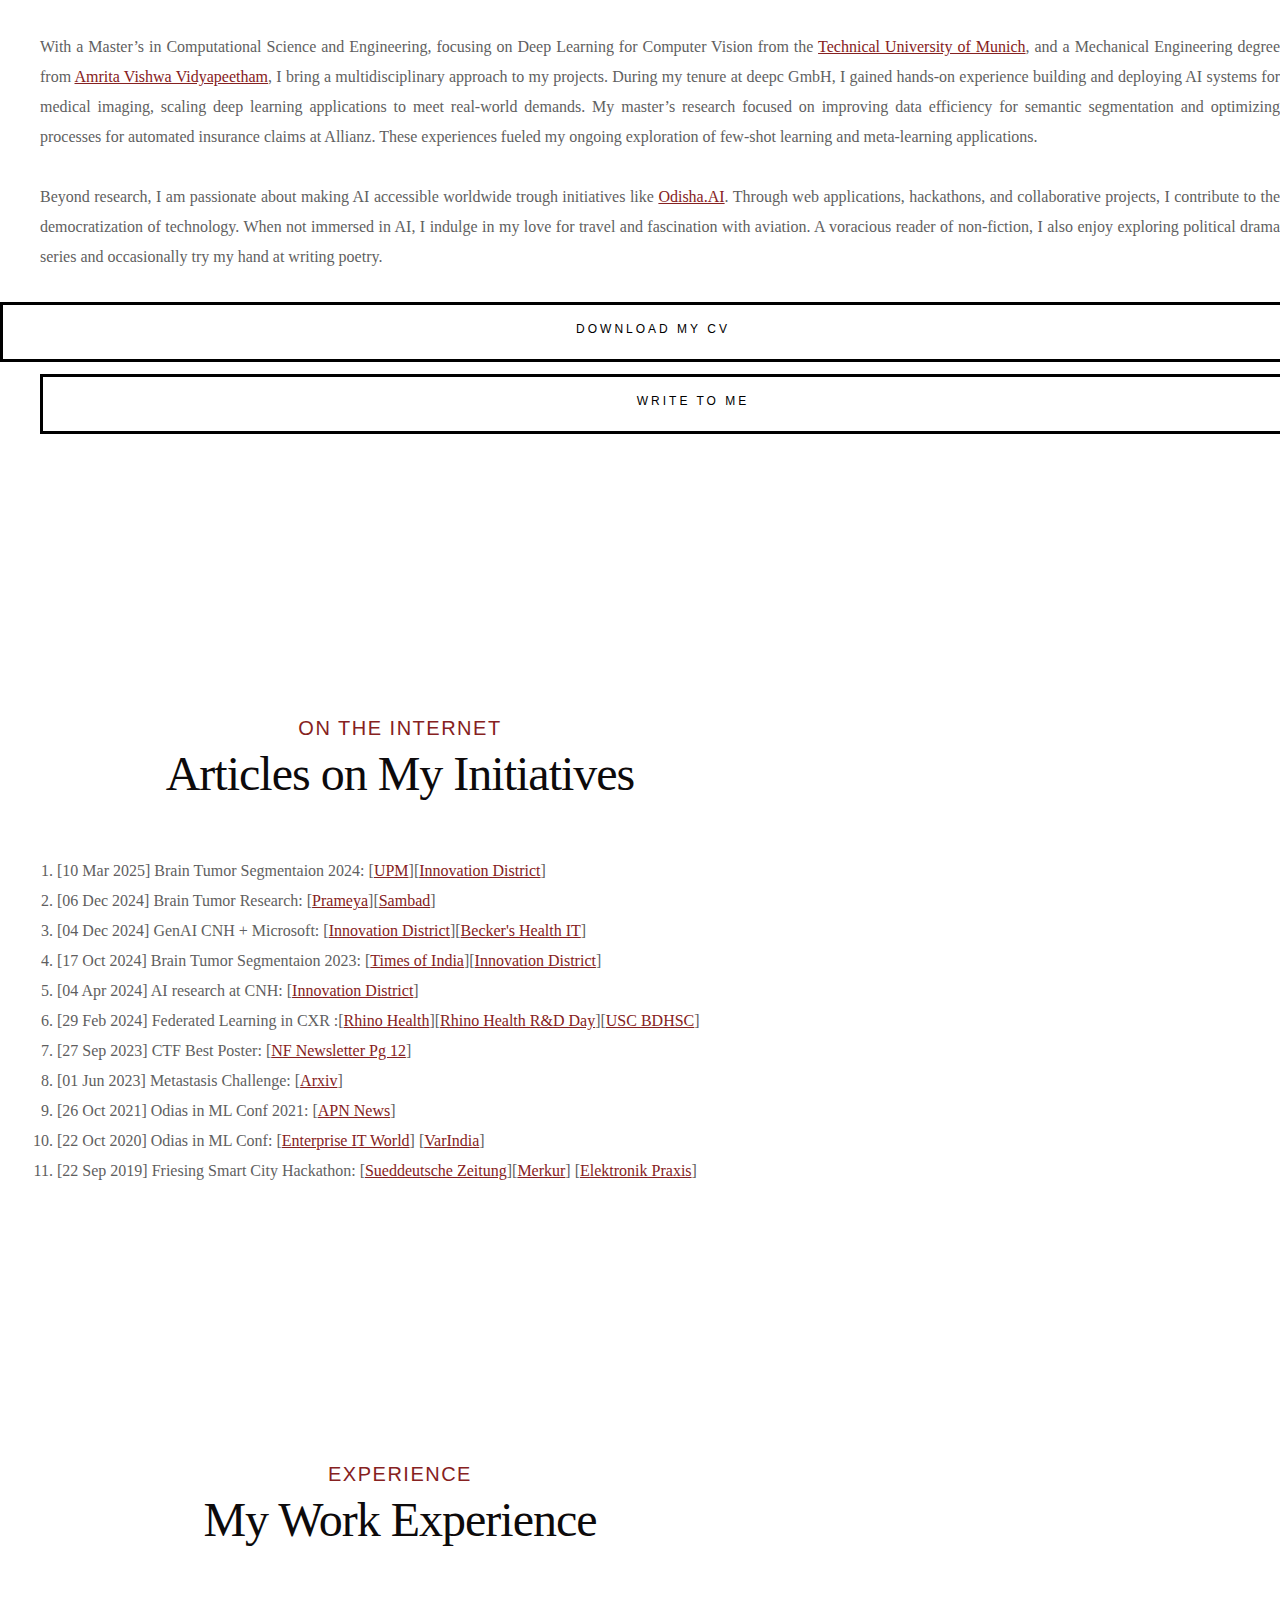
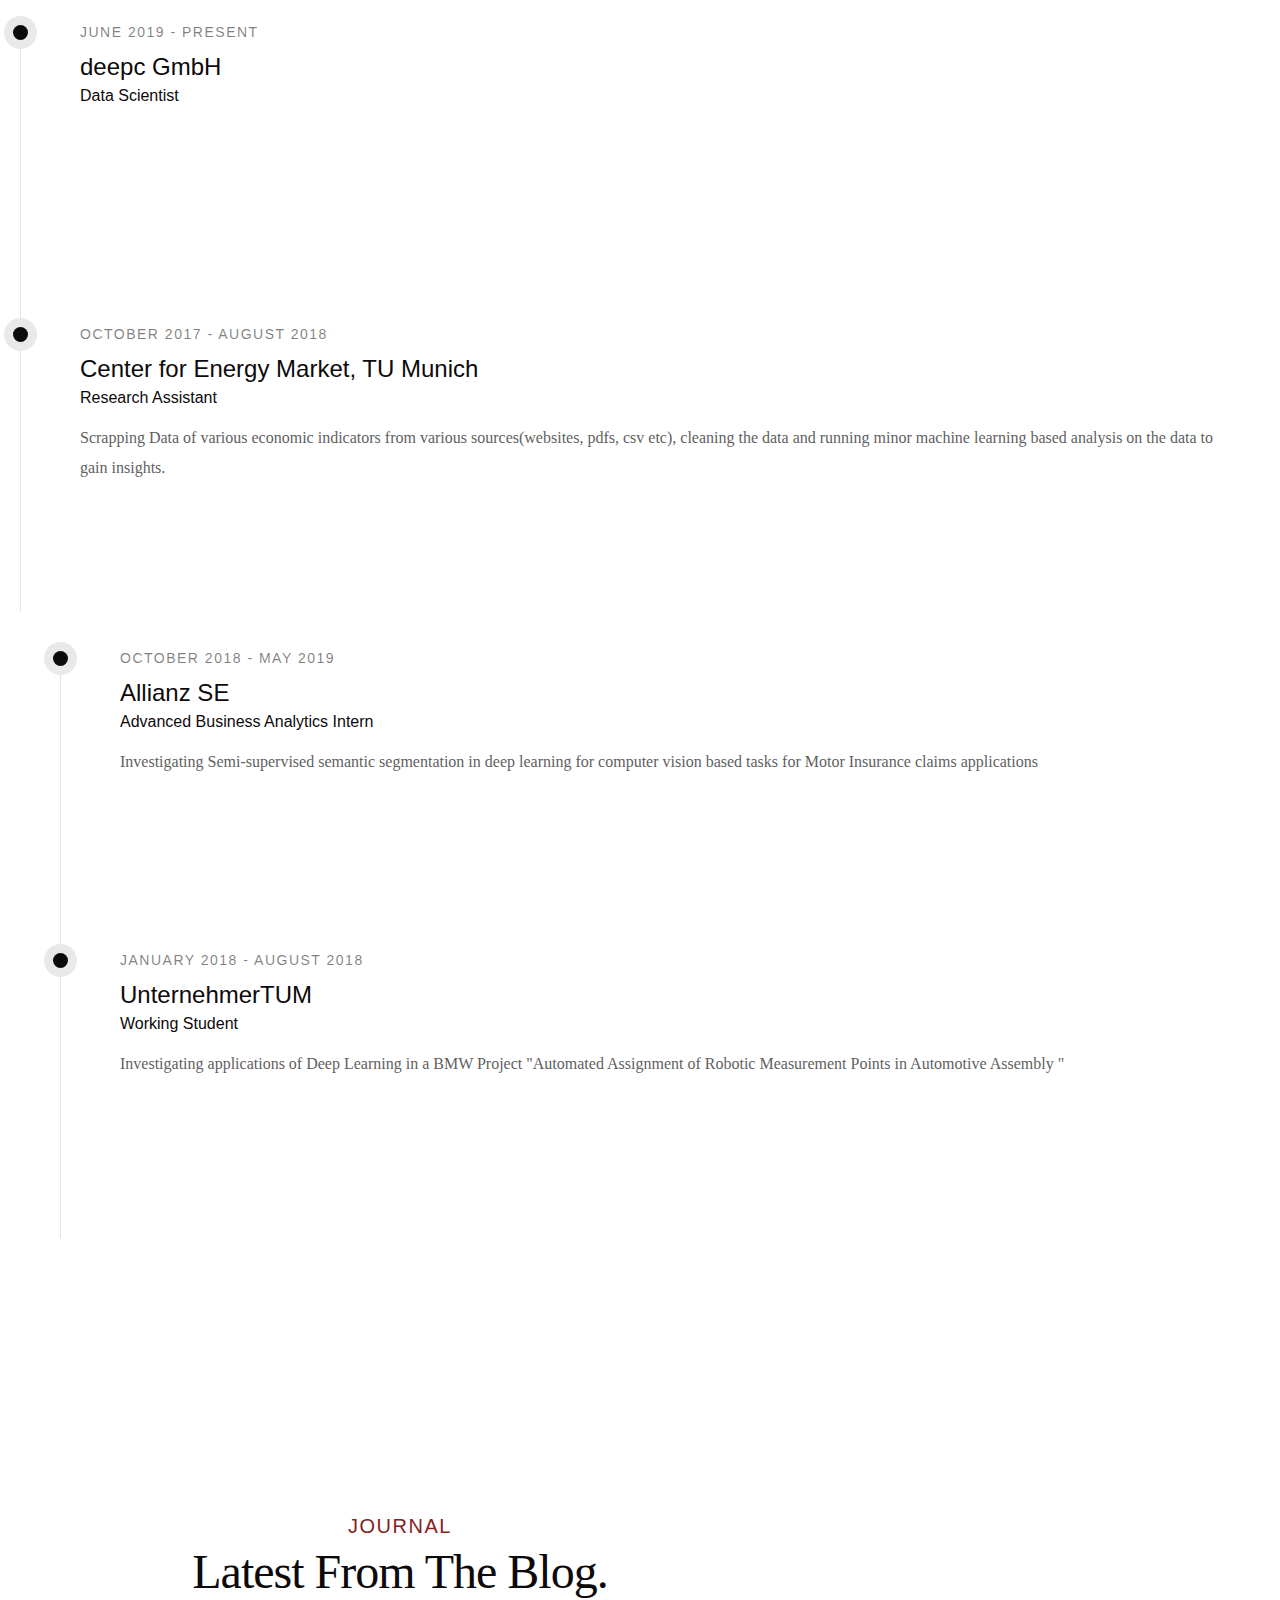
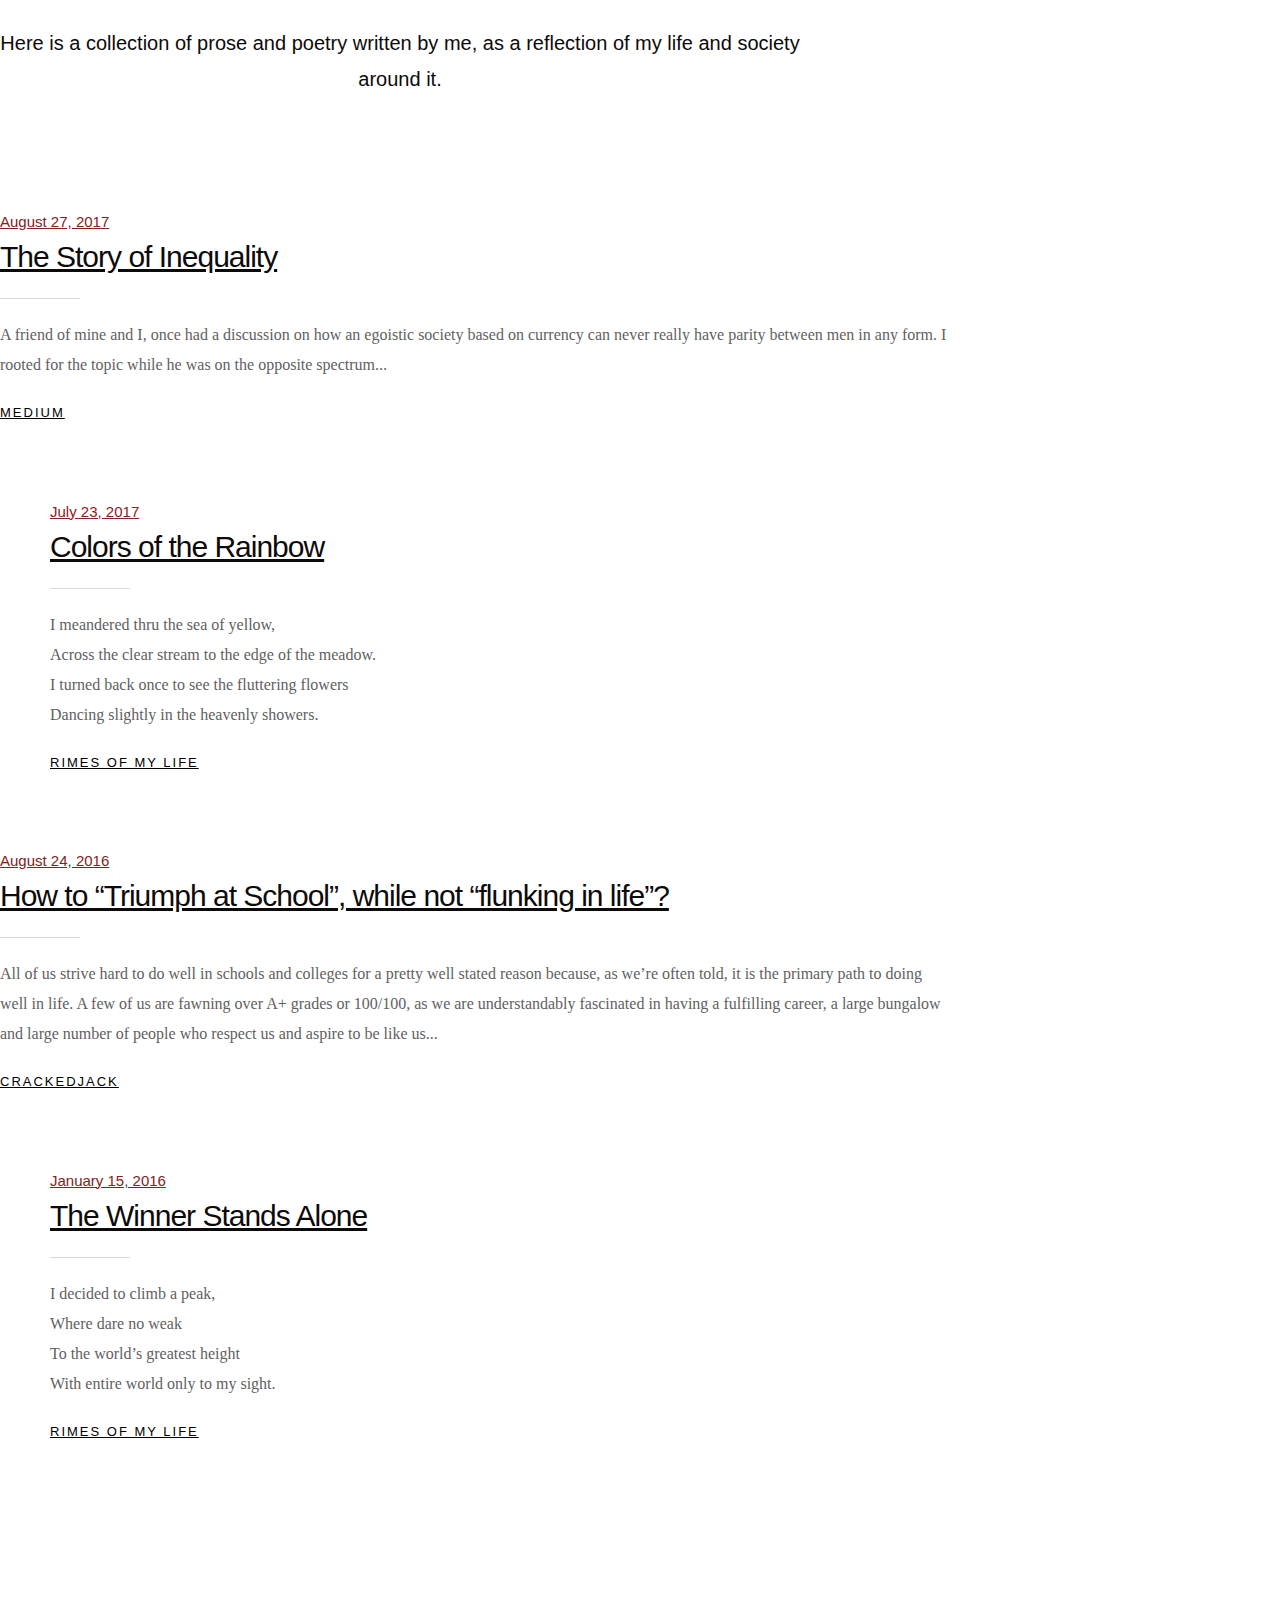
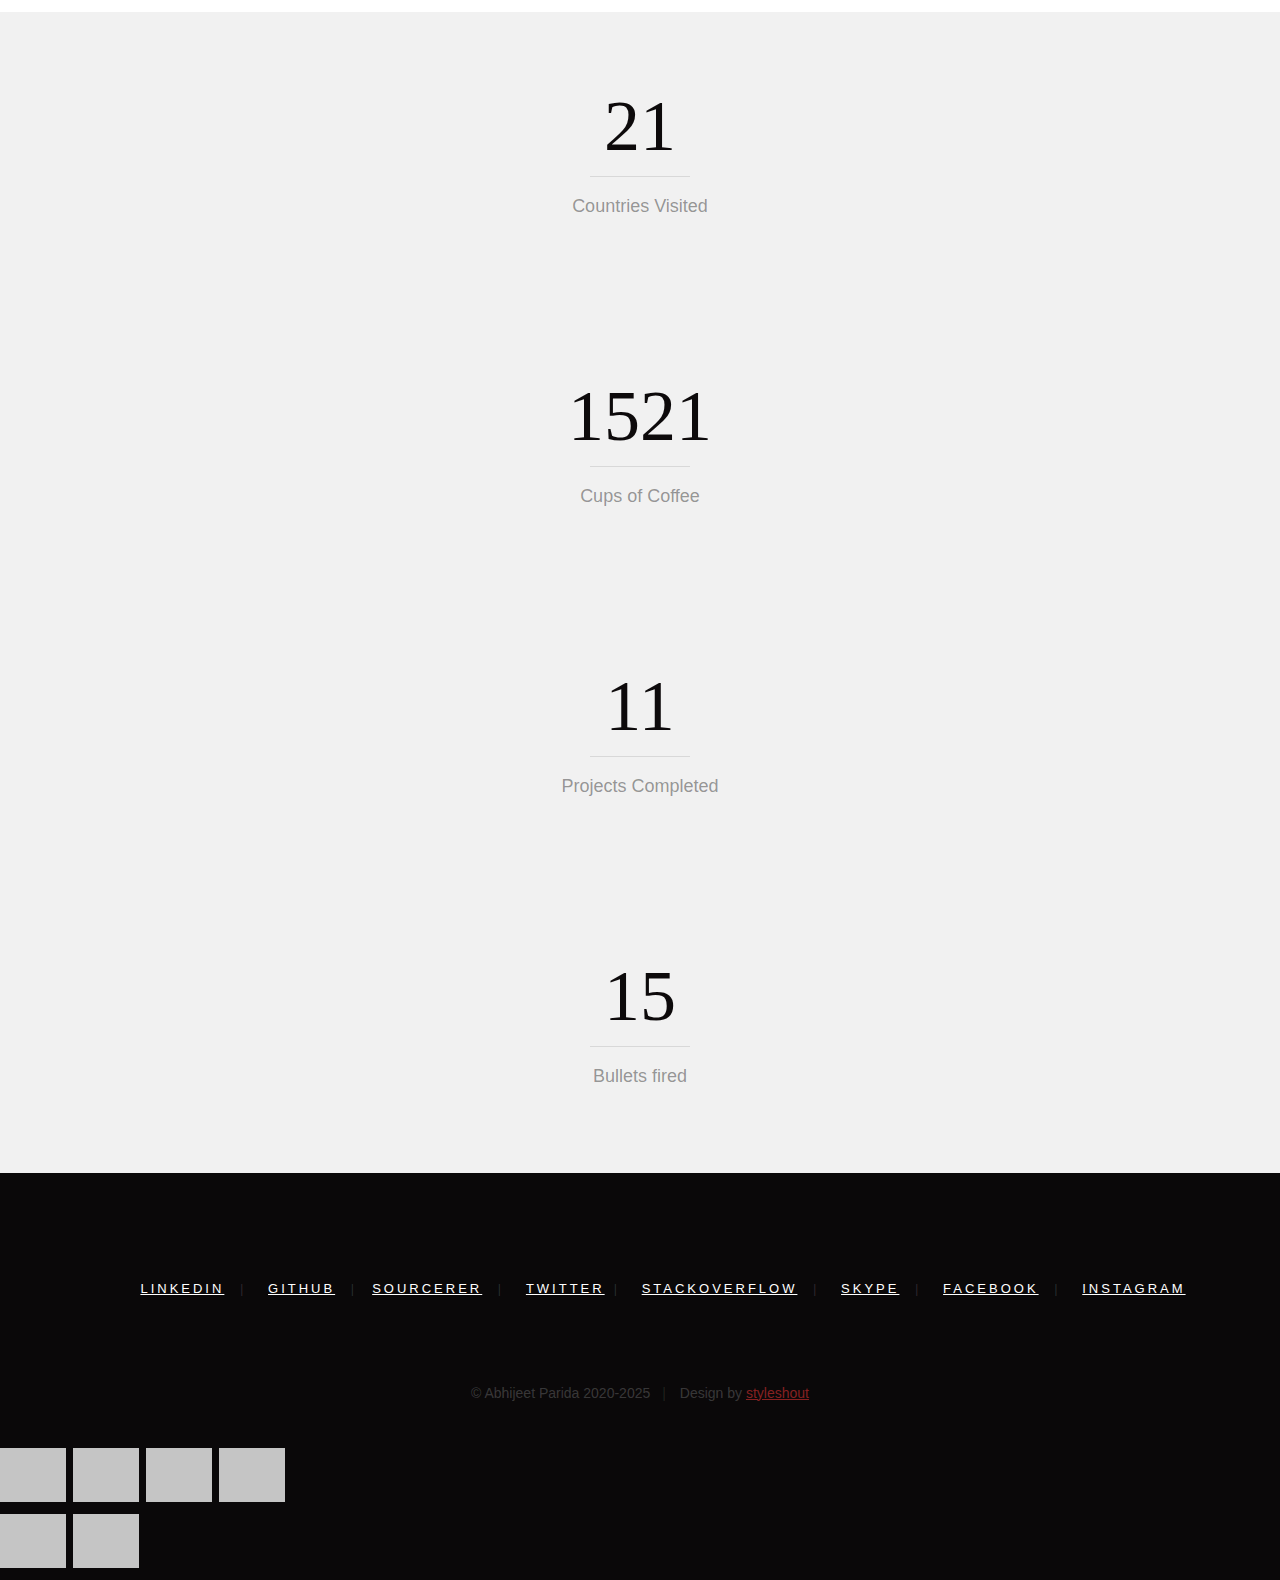
==== commit cf6b07ed: "Update index.html" ====
--- a/index.html
+++ b/index.html
@@ -206,6 +206,7 @@
         </div>
         <div class="">
             <ol>
+		<li>[10 Mar 2025] Brain Tumor Segmentaion 2024: [<a href="https://www.upm.es/?id=CON18123&prefmt=articulo&fmt=detail">UPM</a>][<a href="https://innovationdistrict.childrensnational.org/childrens-national-wins-global-competitions-for-measuring-brain-tumors/">Innovation District</a>]</li>
                 <li>[06 Dec 2024] Brain Tumor Research: [<a href="https://www.prameyaepaper.com/preview/237452/1251194/BHUBANESWAR/20241212/14">Prameya</a>][<a href="https://sambadepaper.com/imageview_48882_466540_4_72_06-12-2024_4_i_1_sf.html">Sambad</a>]</li>
                 <li>[04 Dec 2024] GenAI CNH + Microsoft: [<a href="https://innovationdistrict.childrensnational.org/childrens-national-and-microsoft-unite-to-reimagine-pediatric-care-with-ai/">Innovation District</a>][<a href="https://www.beckershospitalreview.com/disruptors/microsoft-teams-up-with-childrens-national.html">Becker's Health IT</a>]</li>
                 <li>[17 Oct 2024] Brain Tumor Segmentaion 2023: [<a href="https://timesofindia.indiatimes.com/city/bhubaneswar/odia-researcher-wins-prestigious-intl-award/articleshow/105136705.cms">Times of India</a>][<a href="https://innovationdistrict.childrensnational.org/ai-team-wins-international-competition-to-measure-pediatric-brain-tumors/">Innovation District</a>] </li>
